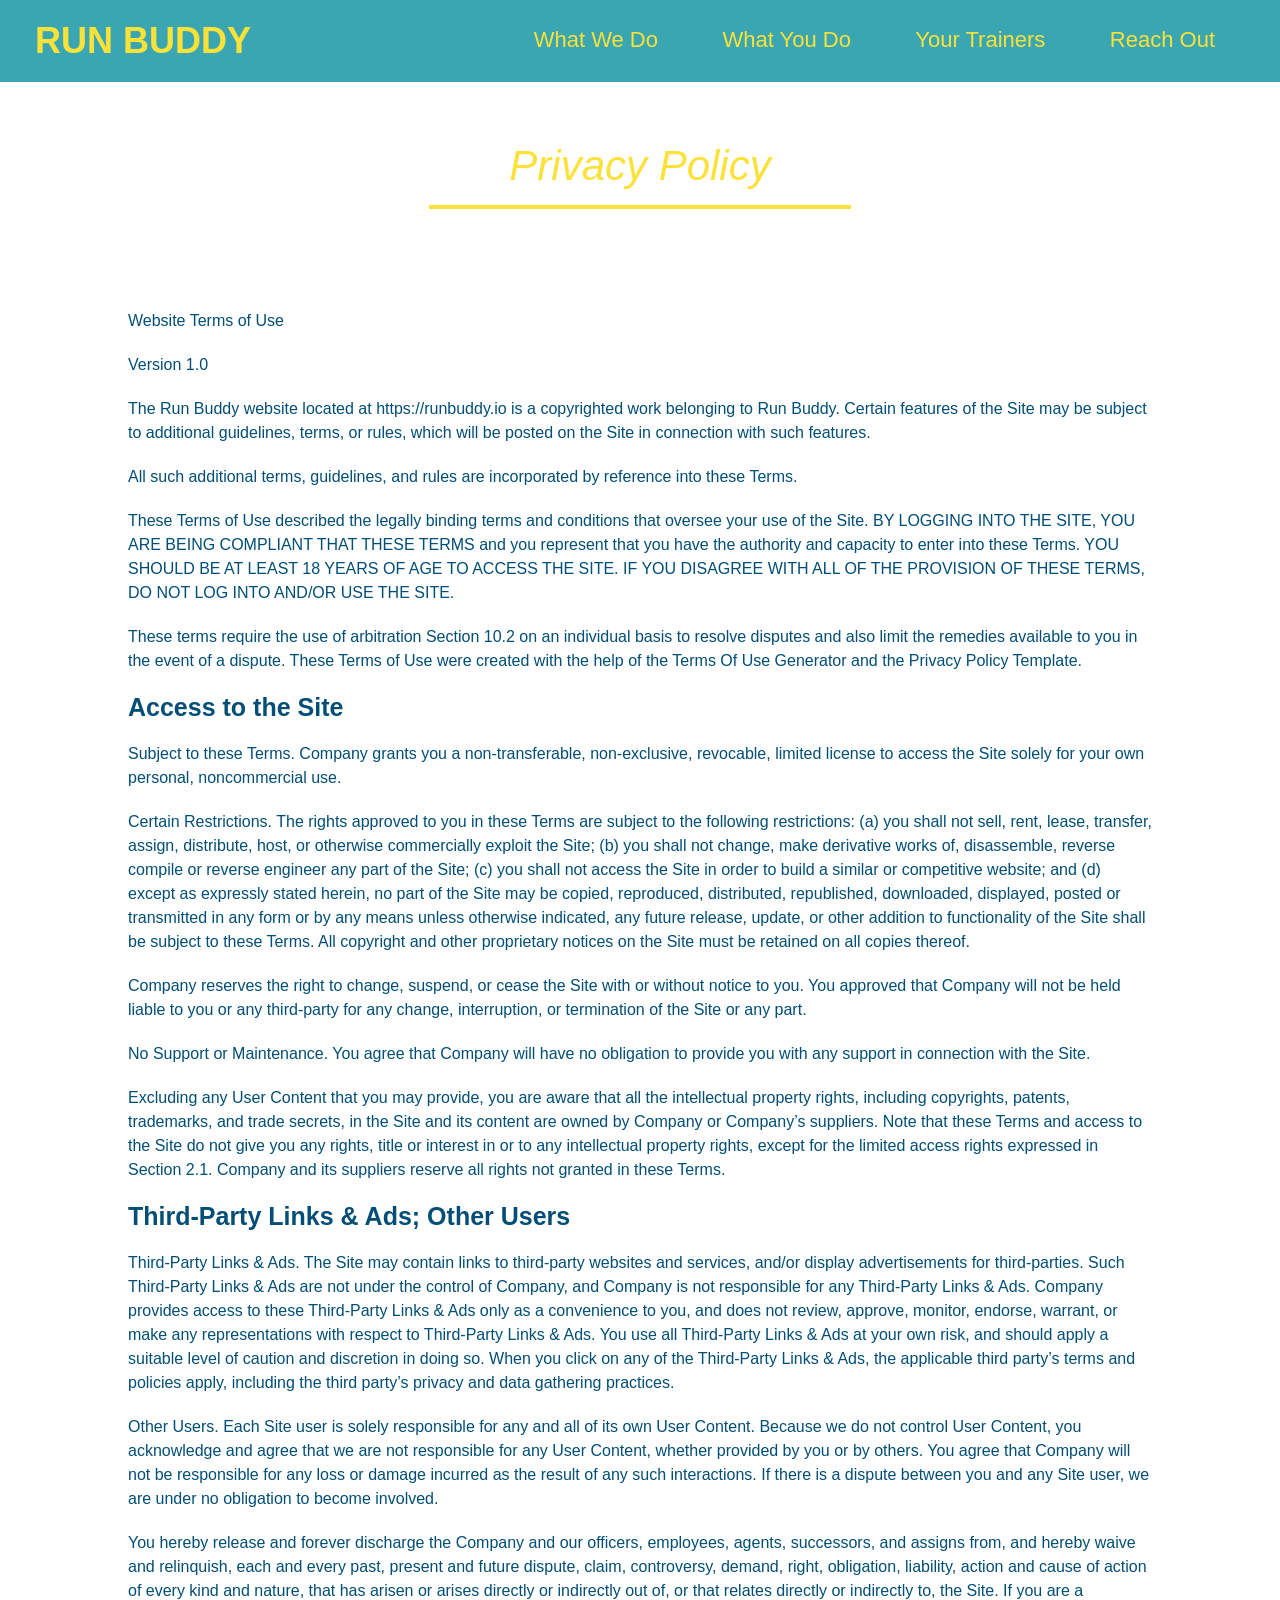
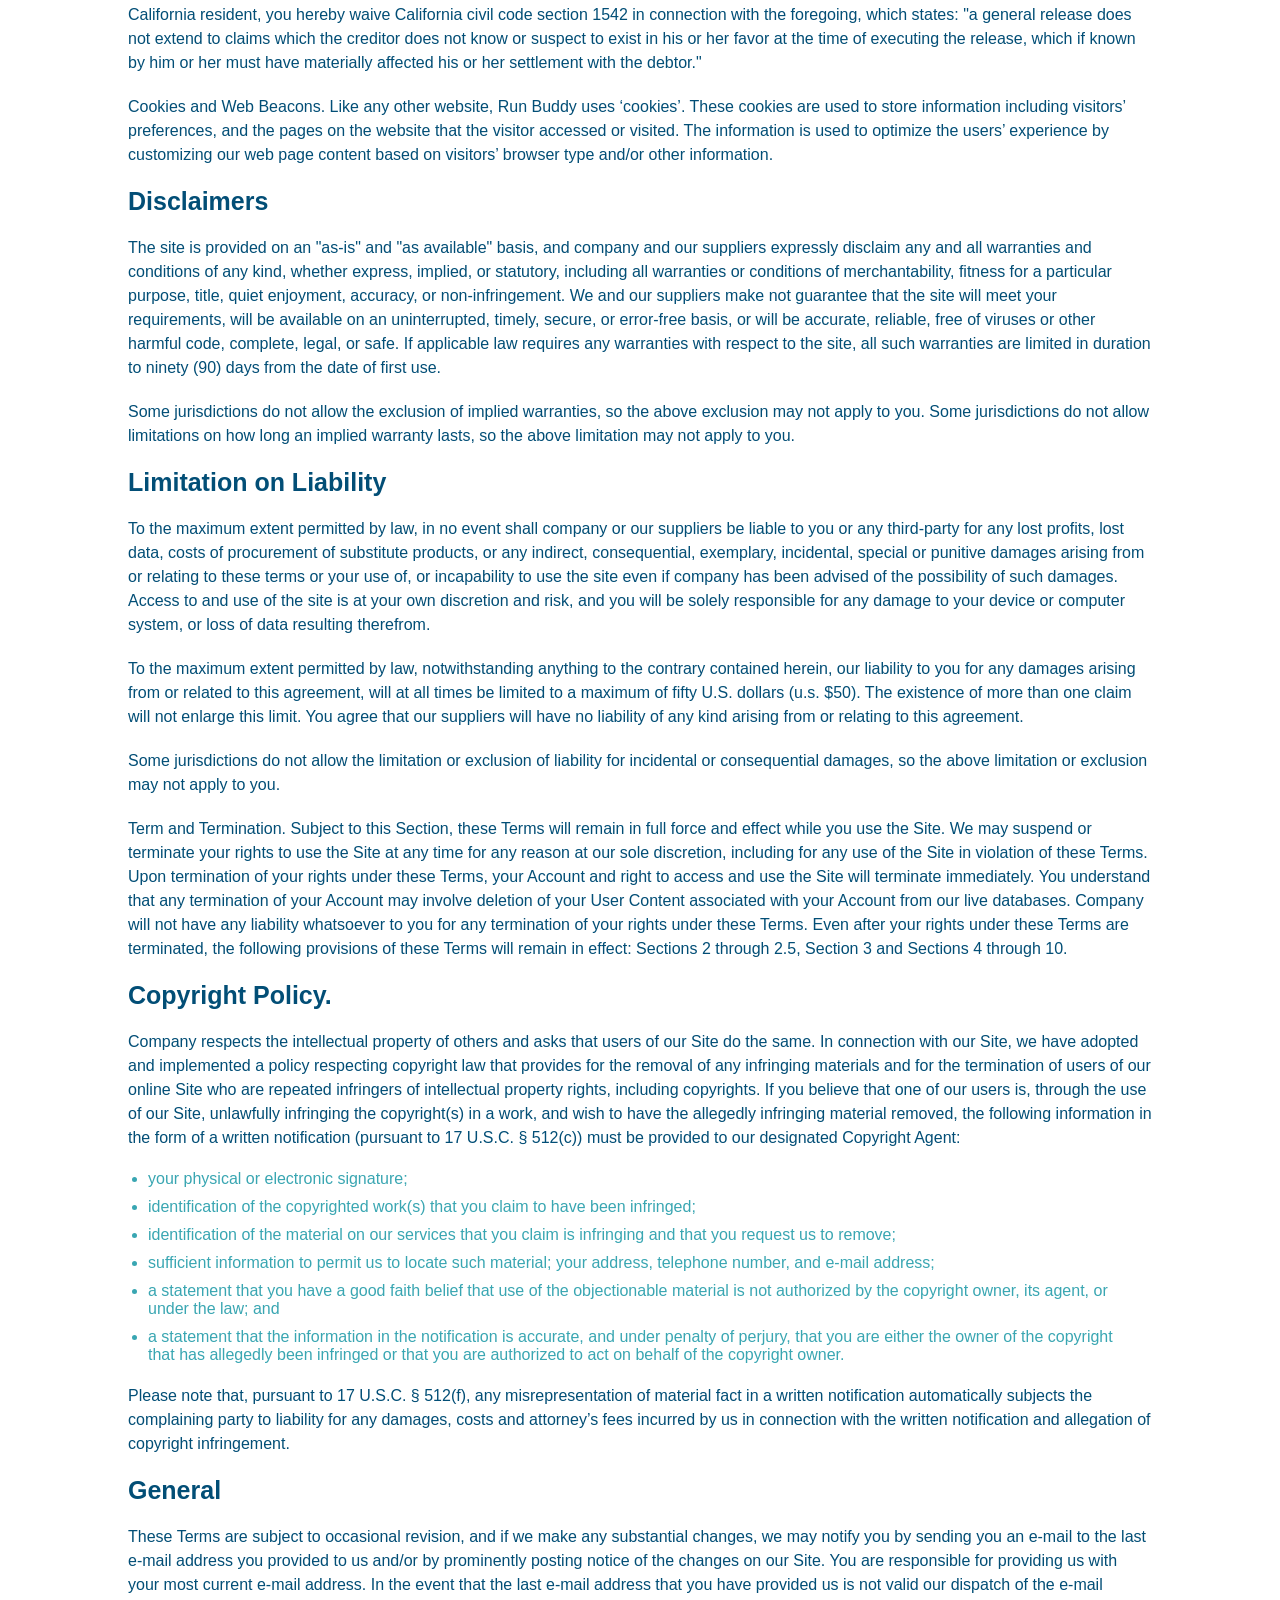
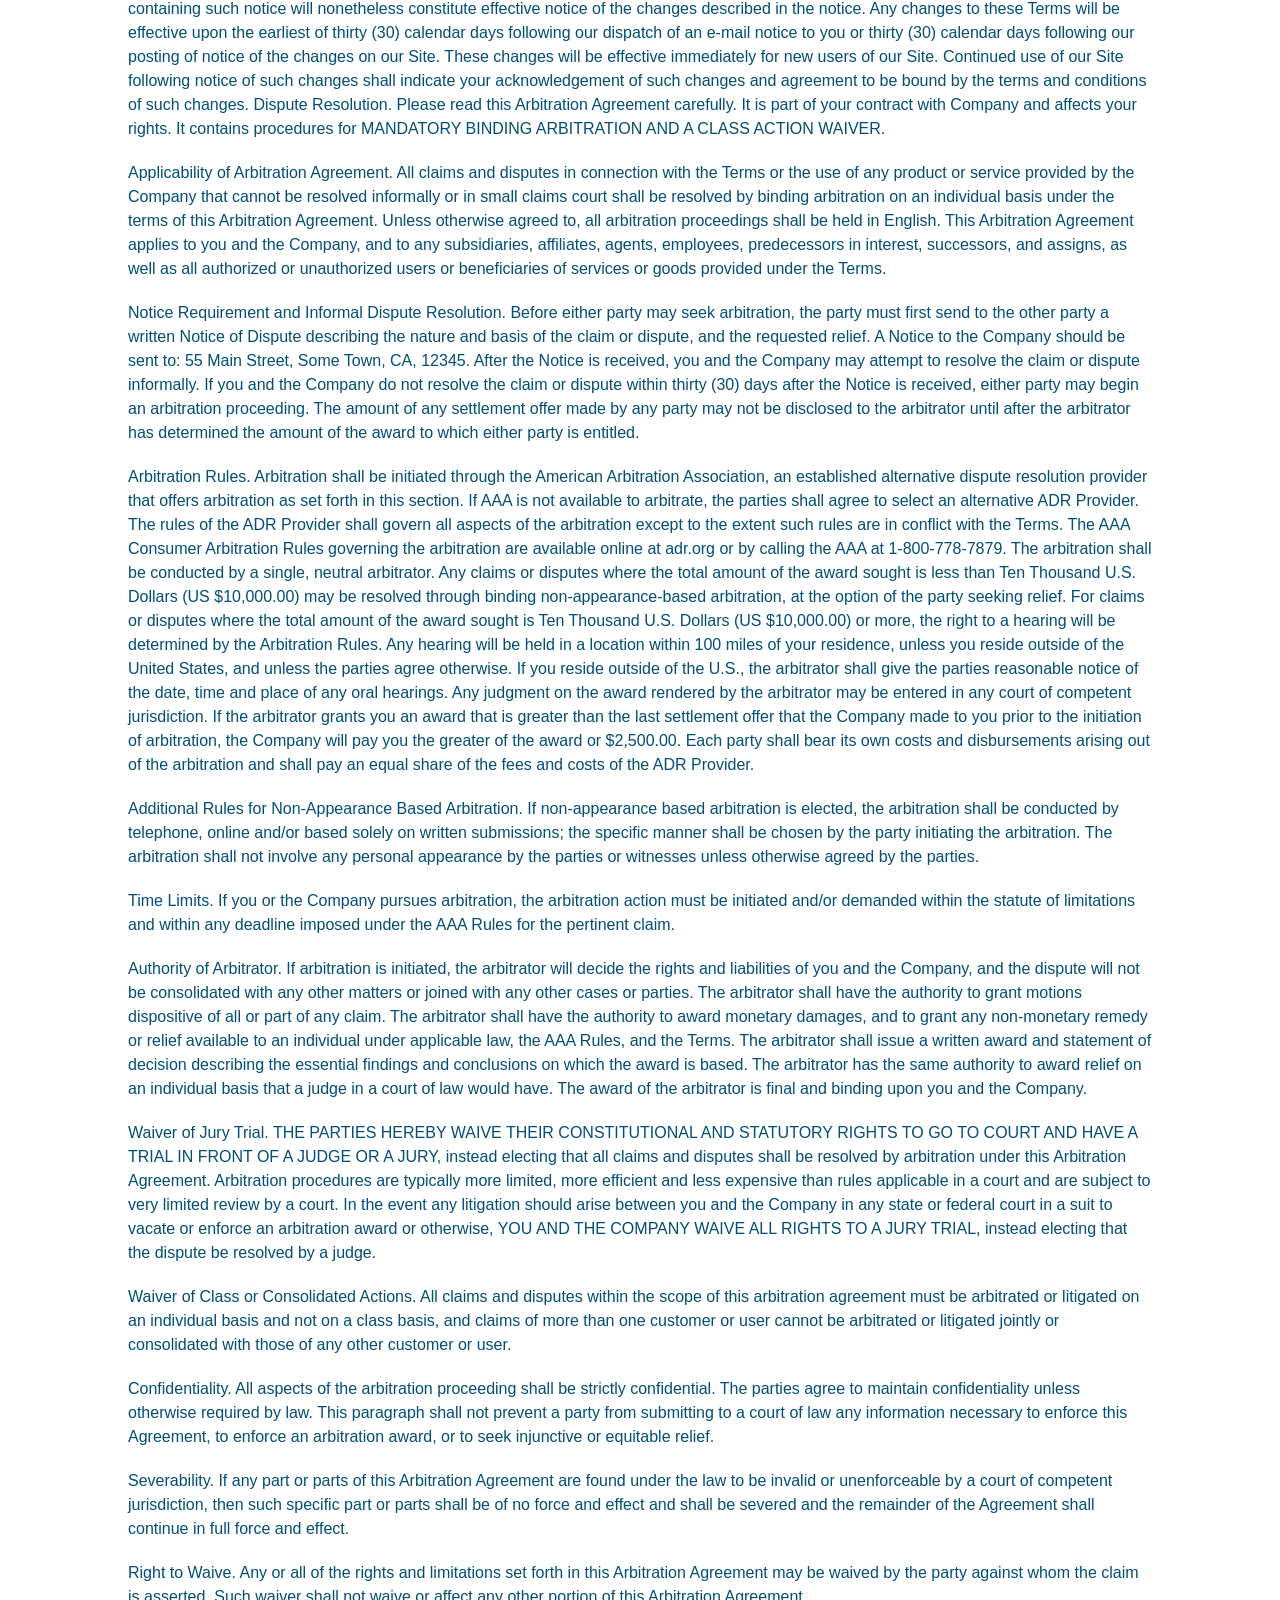
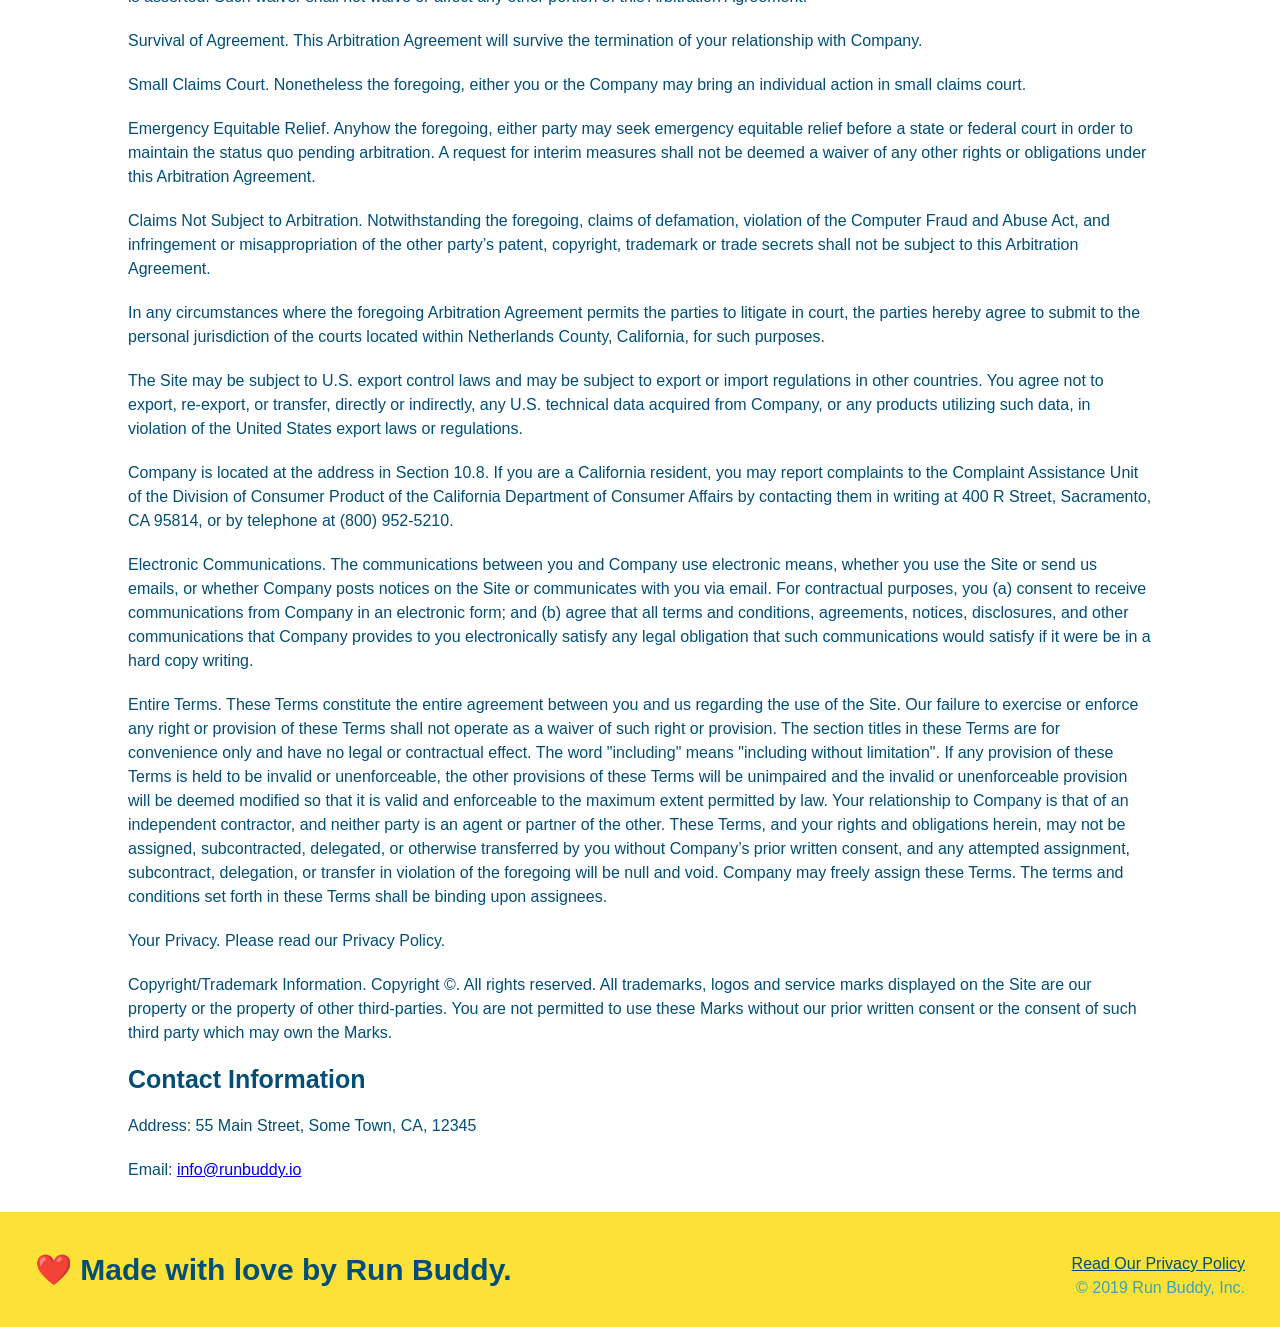
==== privacy-policy.html @ 55f0d5fe "Privacy Policy" ====
<!DOCTYPE html>
<html lang="en">
    <head>
        <meta charset="UTF-8" />
        <title>Privacy Policy - Run Buddy</title>
        <link rel="stylesheet" href="./assets/css/style.css" />
        <link rel="stylesheet" href="./assets/css/secondary-style.css" />
    </head>
    <body>
        <header>
            <h1>
              <a href="/">
                RUN BUDDY
              </a>
            </h1>
            <nav>
              <!-- Unordered list element -->
              <ul>
                <!-- List item element-->
                <li>
                  <!-- Anchor element -->
                  <a href="./index.html#what-we-do">What We Do</a>
                </li>
                <li>
                  <a href="./index.html#what-you-do">What You Do</a>
                </li>
                <li>
                  <a href="./index.html#your-trainers">Your Trainers</a>
                </li>
                <li>
                  <a href="./index.html#reach-out">Reach Out</a>
                </li>
              </ul>
            </nav>
          </header>

          <section class="hero hero-secondary">
            <h2 class="page-title">
                Privacy Policy
            </h2>
          </section>
          <article class="secondary-content">
            <p>
                Website Terms of Use
              </p>
        
              <p>
                Version 1.0
              </p>
        
              <p>
                The Run Buddy website located at https://runbuddy.io is a copyrighted work belonging to Run Buddy. Certain
                features of the Site may be subject to additional guidelines, terms, or rules, which will be posted on the Site
                in connection with such features.
              </p>
        
              <p>
                All such additional terms, guidelines, and rules are incorporated by reference into these Terms.
              </p>
        
              <p>
                These Terms of Use described the legally binding terms and conditions that oversee your use of the Site. BY
                LOGGING INTO THE SITE, YOU ARE BEING COMPLIANT THAT THESE TERMS and you represent that you have the authority
                and capacity to enter into these Terms. YOU SHOULD BE AT LEAST 18 YEARS OF AGE TO ACCESS THE SITE. IF YOU
                DISAGREE WITH ALL OF THE PROVISION OF THESE TERMS, DO NOT LOG INTO AND/OR USE THE SITE.
              </p>
        
              <p>
                These terms require the use of arbitration Section 10.2 on an individual basis to resolve disputes and also
                limit the remedies available to you in the event of a dispute. These Terms of Use were created with the help of
                the Terms Of Use Generator and the Privacy Policy Template.
              </p>
        
              <h3>
                Access to the Site
              </h3>
        
              <p>
                Subject to these Terms. Company grants you a non-transferable, non-exclusive, revocable, limited license to
                access the Site solely for your own personal, noncommercial use.
              </p>
        
              <p>
                Certain Restrictions. The rights approved to you in these Terms are subject to the following restrictions: (a)
                you shall not sell, rent, lease, transfer, assign, distribute, host, or otherwise commercially exploit the Site;
                (b) you shall not change, make derivative works of, disassemble, reverse compile or reverse engineer any part of
                the Site; (c) you shall not access the Site in order to build a similar or competitive website; and (d) except
                as expressly stated herein, no part of the Site may be copied, reproduced, distributed, republished, downloaded,
                displayed, posted or transmitted in any form or by any means unless otherwise indicated, any future release,
                update, or other addition to functionality of the Site shall be subject to these Terms. All copyright and other
                proprietary notices on the Site must be retained on all copies thereof.
              </p>
        
              <p>
                Company reserves the right to change, suspend, or cease the Site with or without notice to you. You approved
                that Company will not be held liable to you or any third-party for any change, interruption, or termination of
                the Site or any part.
              </p>
        
              <p>
                No Support or Maintenance. You agree that Company will have no obligation to provide you with any support in
                connection with the Site.
              </p>
        
              <p>
                Excluding any User Content that you may provide, you are aware that all the intellectual property rights,
                including copyrights, patents, trademarks, and trade secrets, in the Site and its content are owned by Company
                or Company’s suppliers. Note that these Terms and access to the Site do not give you any rights, title or
                interest in or to any intellectual property rights, except for the limited access rights expressed in Section
                2.1. Company and its suppliers reserve all rights not granted in these Terms.
              </p>
        
              <h3>
                Third-Party Links & Ads; Other Users
              </h3>
        
              <p>
                Third-Party Links & Ads. The Site may contain links to third-party websites and services, and/or display
                advertisements for third-parties. Such Third-Party Links & Ads are not under the control of Company, and Company
                is not responsible for any Third-Party Links & Ads. Company provides access to these Third-Party Links & Ads
                only as a convenience to you, and does not review, approve, monitor, endorse, warrant, or make any
                representations with respect to Third-Party Links & Ads. You use all Third-Party Links & Ads at your own risk,
                and should apply a suitable level of caution and discretion in doing so. When you click on any of the
                Third-Party Links & Ads, the applicable third party’s terms and policies apply, including the third party’s
                privacy and data gathering practices.
              </p>
        
              <p>
                Other Users. Each Site user is solely responsible for any and all of its own User Content. Because we do not
                control User Content, you acknowledge and agree that we are not responsible for any User Content, whether
                provided by you or by others. You agree that Company will not be responsible for any loss or damage incurred as
                the result of any such interactions. If there is a dispute between you and any Site user, we are under no
                obligation to become involved.
              </p>
        
              <p>
                You hereby release and forever discharge the Company and our officers, employees, agents, successors, and
                assigns from, and hereby waive and relinquish, each and every past, present and future dispute, claim,
                controversy, demand, right, obligation, liability, action and cause of action of every kind and nature, that has
                arisen or arises directly or indirectly out of, or that relates directly or indirectly to, the Site. If you are
                a California resident, you hereby waive California civil code section 1542 in connection with the foregoing,
                which states: "a general release does not extend to claims which the creditor does not know or suspect to exist
                in his or her favor at the time of executing the release, which if known by him or her must have materially
                affected his or her settlement with the debtor."
              </p>
        
              <p>
                Cookies and Web Beacons. Like any other website, Run Buddy uses ‘cookies’. These cookies are used to store
                information including visitors’ preferences, and the pages on the website that the visitor accessed or visited.
                The information is used to optimize the users’ experience by customizing our web page content based on visitors’
                browser type and/or other information.
              </p>
        
              <h3>
                Disclaimers
              </h3>
        
              <p>
                The site is provided on an "as-is" and "as available" basis, and company and our suppliers expressly disclaim
                any and all warranties and conditions of any kind, whether express, implied, or statutory, including all
                warranties or conditions of merchantability, fitness for a particular purpose, title, quiet enjoyment, accuracy,
                or non-infringement. We and our suppliers make not guarantee that the site will meet your requirements, will be
                available on an uninterrupted, timely, secure, or error-free basis, or will be accurate, reliable, free of
                viruses or other harmful code, complete, legal, or safe. If applicable law requires any warranties with respect
                to the site, all such warranties are limited in duration to ninety (90) days from the date of first use.
              </p>
        
              <p>
                Some jurisdictions do not allow the exclusion of implied warranties, so the above exclusion may not apply to
                you. Some jurisdictions do not allow limitations on how long an implied warranty lasts, so the above limitation
                may not apply to you.
              </p>
        
              <h3>
                Limitation on Liability
              </h3>
        
              <p>
                To the maximum extent permitted by law, in no event shall company or our suppliers be liable to you or any
                third-party for any lost profits, lost data, costs of procurement of substitute products, or any indirect,
                consequential, exemplary, incidental, special or punitive damages arising from or relating to these terms or
                your use of, or incapability to use the site even if company has been advised of the possibility of such
                damages. Access to and use of the site is at your own discretion and risk, and you will be solely responsible
                for any damage to your device or computer system, or loss of data resulting therefrom.
              </p>
        
              <p>
                To the maximum extent permitted by law, notwithstanding anything to the contrary contained herein, our liability
                to you for any damages arising from or related to this agreement, will at all times be limited to a maximum of
                fifty U.S. dollars (u.s. $50). The existence of more than one claim will not enlarge this limit. You agree that
                our suppliers will have no liability of any kind arising from or relating to this agreement.
              </p>
        
              <p>
                Some jurisdictions do not allow the limitation or exclusion of liability for incidental or consequential
                damages, so the above limitation or exclusion may not apply to you.
              </p>
        
              <p>
                Term and Termination. Subject to this Section, these Terms will remain in full force and effect while you use
                the Site. We may suspend or terminate your rights to use the Site at any time for any reason at our sole
                discretion, including for any use of the Site in violation of these Terms. Upon termination of your rights under
                these Terms, your Account and right to access and use the Site will terminate immediately. You understand that
                any termination of your Account may involve deletion of your User Content associated with your Account from our
                live databases. Company will not have any liability whatsoever to you for any termination of your rights under
                these Terms. Even after your rights under these Terms are terminated, the following provisions of these Terms
                will remain in effect: Sections 2 through 2.5, Section 3 and Sections 4 through 10.
              </p>
        
              <h3>
                Copyright Policy.
              </h3>
        
              <p>
                Company respects the intellectual property of others and asks that users of our Site do the same. In connection
                with our Site, we have adopted and implemented a policy respecting copyright law that provides for the removal
                of any infringing materials and for the termination of users of our online Site who are repeated infringers of
                intellectual property rights, including copyrights. If you believe that one of our users is, through the use of
                our Site, unlawfully infringing the copyright(s) in a work, and wish to have the allegedly infringing material
                removed, the following information in the form of a written notification (pursuant to 17 U.S.C. § 512(c)) must
                be provided to our designated Copyright Agent:
              </p>
        
              <ul>
                <li>
                  your physical or electronic signature;
                </li>
                <li>
                  identification of the copyrighted work(s) that you claim to have been infringed;
                </li>
                <li>
                  identification of the material on our services that you claim is infringing and that you request us to remove;
                </li>
                <li>
                  sufficient information to permit us to locate such material; your address, telephone number, and e-mail
                  address;
                </li>
                <li>
                  a statement that you have a good faith belief that use of the objectionable material is not authorized by the
                  copyright owner, its agent, or under the law; and
                </li>
                <li>
                  a statement that the information in the notification is accurate, and under penalty of perjury, that you are
                  either the owner of the copyright that has allegedly been infringed or that you are authorized to act on
                  behalf of the copyright owner.
                </li>
              </ul>
        
              <p>
                Please note that, pursuant to 17 U.S.C. § 512(f), any misrepresentation of material fact in a written
                notification automatically subjects the complaining party to liability for any damages, costs and attorney’s
                fees incurred by us in connection with the written notification and allegation of copyright infringement.
              </p>
        
              <h3>
                General
              </h3>
        
              <p>
                These Terms are subject to occasional revision, and if we make any substantial changes, we may notify you by
                sending you an e-mail to the last e-mail address you provided to us and/or by prominently posting notice of the
                changes on our Site. You are responsible for providing us with your most current e-mail address. In the event
                that the last e-mail address that you have provided us is not valid our dispatch of the e-mail containing such
                notice will nonetheless constitute effective notice of the changes described in the notice. Any changes to these
                Terms will be effective upon the earliest of thirty (30) calendar days following our dispatch of an e-mail
                notice to you or thirty (30) calendar days following our posting of notice of the changes on our Site. These
                changes will be effective immediately for new users of our Site. Continued use of our Site following notice of
                such changes shall indicate your acknowledgement of such changes and agreement to be bound by the terms and
                conditions of such changes. Dispute Resolution. Please read this Arbitration Agreement carefully. It is part of
                your contract with Company and affects your rights. It contains procedures for MANDATORY BINDING ARBITRATION AND
                A CLASS ACTION WAIVER.
              </p>
        
              <p>
                Applicability of Arbitration Agreement. All claims and disputes in connection with the Terms or the use of any
                product or service provided by the Company that cannot be resolved informally or in small claims court shall be
                resolved by binding arbitration on an individual basis under the terms of this Arbitration Agreement. Unless
                otherwise agreed to, all arbitration proceedings shall be held in English. This Arbitration Agreement applies to
                you and the Company, and to any subsidiaries, affiliates, agents, employees, predecessors in interest,
                successors, and assigns, as well as all authorized or unauthorized users or beneficiaries of services or goods
                provided under the Terms.
              </p>
        
              <p>
                Notice Requirement and Informal Dispute Resolution. Before either party may seek arbitration, the party must
                first send to the other party a written Notice of Dispute describing the nature and basis of the claim or
                dispute, and the requested relief. A Notice to the Company should be sent to: 55 Main Street, Some Town, CA,
                12345. After the Notice is received, you and the Company may attempt to resolve the claim or dispute informally.
                If you and the Company do not resolve the claim or dispute within thirty (30) days after the Notice is received,
                either party may begin an arbitration proceeding. The amount of any settlement offer made by any party may not
                be disclosed to the arbitrator until after the arbitrator has determined the amount of the award to which either
                party is entitled.
              </p>
        
              <p>
                Arbitration Rules. Arbitration shall be initiated through the American Arbitration Association, an established
                alternative dispute resolution provider that offers arbitration as set forth in this section. If AAA is not
                available to arbitrate, the parties shall agree to select an alternative ADR Provider. The rules of the ADR
                Provider shall govern all aspects of the arbitration except to the extent such rules are in conflict with the
                Terms. The AAA Consumer Arbitration Rules governing the arbitration are available online at adr.org or by
                calling the AAA at 1-800-778-7879. The arbitration shall be conducted by a single, neutral arbitrator. Any
                claims or disputes where the total amount of the award sought is less than Ten Thousand U.S. Dollars (US
                $10,000.00) may be resolved through binding non-appearance-based arbitration, at the option of the party seeking
                relief. For claims or disputes where the total amount of the award sought is Ten Thousand U.S. Dollars (US
                $10,000.00) or more, the right to a hearing will be determined by the Arbitration Rules. Any hearing will be
                held in a location within 100 miles of your residence, unless you reside outside of the United States, and
                unless the parties agree otherwise. If you reside outside of the U.S., the arbitrator shall give the parties
                reasonable notice of the date, time and place of any oral hearings. Any judgment on the award rendered by the
                arbitrator may be entered in any court of competent jurisdiction. If the arbitrator grants you an award that is
                greater than the last settlement offer that the Company made to you prior to the initiation of arbitration, the
                Company will pay you the greater of the award or $2,500.00. Each party shall bear its own costs and
                disbursements arising out of the arbitration and shall pay an equal share of the fees and costs of the ADR
                Provider.
              </p>
        
              <p>
                Additional Rules for Non-Appearance Based Arbitration. If non-appearance based arbitration is elected, the
                arbitration shall be conducted by telephone, online and/or based solely on written submissions; the specific
                manner shall be chosen by the party initiating the arbitration. The arbitration shall not involve any personal
                appearance by the parties or witnesses unless otherwise agreed by the parties.
              </p>
        
              <p>
                Time Limits. If you or the Company pursues arbitration, the arbitration action must be initiated and/or demanded
                within the statute of limitations and within any deadline imposed under the AAA Rules for the pertinent claim.
              </p>
        
              <p>
                Authority of Arbitrator. If arbitration is initiated, the arbitrator will decide the rights and liabilities of
                you and the Company, and the dispute will not be consolidated with any other matters or joined with any other
                cases or parties. The arbitrator shall have the authority to grant motions dispositive of all or part of any
                claim. The arbitrator shall have the authority to award monetary damages, and to grant any non-monetary remedy
                or relief available to an individual under applicable law, the AAA Rules, and the Terms. The arbitrator shall
                issue a written award and statement of decision describing the essential findings and conclusions on which the
                award is based. The arbitrator has the same authority to award relief on an individual basis that a judge in a
                court of law would have. The award of the arbitrator is final and binding upon you and the Company.
              </p>
        
              <p>
                Waiver of Jury Trial. THE PARTIES HEREBY WAIVE THEIR CONSTITUTIONAL AND STATUTORY RIGHTS TO GO TO COURT AND HAVE
                A TRIAL IN FRONT OF A JUDGE OR A JURY, instead electing that all claims and disputes shall be resolved by
                arbitration under this Arbitration Agreement. Arbitration procedures are typically more limited, more efficient
                and less expensive than rules applicable in a court and are subject to very limited review by a court. In the
                event any litigation should arise between you and the Company in any state or federal court in a suit to vacate
                or enforce an arbitration award or otherwise, YOU AND THE COMPANY WAIVE ALL RIGHTS TO A JURY TRIAL, instead
                electing that the dispute be resolved by a judge.
              </p>
        
              <p>
                Waiver of Class or Consolidated Actions. All claims and disputes within the scope of this arbitration agreement
                must be arbitrated or litigated on an individual basis and not on a class basis, and claims of more than one
                customer or user cannot be arbitrated or litigated jointly or consolidated with those of any other customer or
                user.
              </p>
        
              <p>
                Confidentiality. All aspects of the arbitration proceeding shall be strictly confidential. The parties agree to
                maintain confidentiality unless otherwise required by law. This paragraph shall not prevent a party from
                submitting to a court of law any information necessary to enforce this Agreement, to enforce an arbitration
                award, or to seek injunctive or equitable relief.
              </p>
        
              <p>
                Severability. If any part or parts of this Arbitration Agreement are found under the law to be invalid or
                unenforceable by a court of competent jurisdiction, then such specific part or parts shall be of no force and
                effect and shall be severed and the remainder of the Agreement shall continue in full force and effect.
              </p>
        
              <p>
                Right to Waive. Any or all of the rights and limitations set forth in this Arbitration Agreement may be waived
                by the party against whom the claim is asserted. Such waiver shall not waive or affect any other portion of this
                Arbitration Agreement.
              </p>
        
              <p>
                Survival of Agreement. This Arbitration Agreement will survive the termination of your relationship with
                Company.
              </p>
        
              <p>
                Small Claims Court. Nonetheless the foregoing, either you or the Company may bring an individual action in small
                claims court.
              </p>
        
              <p>
                Emergency Equitable Relief. Anyhow the foregoing, either party may seek emergency equitable relief before a
                state or federal court in order to maintain the status quo pending arbitration. A request for interim measures
                shall not be deemed a waiver of any other rights or obligations under this Arbitration Agreement.
              </p>
        
              <p>
                Claims Not Subject to Arbitration. Notwithstanding the foregoing, claims of defamation, violation of the
                Computer Fraud and Abuse Act, and infringement or misappropriation of the other party’s patent, copyright,
                trademark or trade secrets shall not be subject to this Arbitration Agreement.
              </p>
        
              <p>
                In any circumstances where the foregoing Arbitration Agreement permits the parties to litigate in court, the
                parties hereby agree to submit to the personal jurisdiction of the courts located within Netherlands County,
                California, for such purposes.
              </p>
        
              <p>
                The Site may be subject to U.S. export control laws and may be subject to export or import regulations in other
                countries. You agree not to export, re-export, or transfer, directly or indirectly, any U.S. technical data
                acquired from Company, or any products utilizing such data, in violation of the United States export laws or
                regulations.
              </p>
        
              <p>
                Company is located at the address in Section 10.8. If you are a California resident, you may report complaints
                to the Complaint Assistance Unit of the Division of Consumer Product of the California Department of Consumer
                Affairs by contacting them in writing at 400 R Street, Sacramento, CA 95814, or by telephone at (800) 952-5210.
              </p>
        
              <p>
                Electronic Communications. The communications between you and Company use electronic means, whether you use the
                Site or send us emails, or whether Company posts notices on the Site or communicates with you via email. For
                contractual purposes, you (a) consent to receive communications from Company in an electronic form; and (b)
                agree that all terms and conditions, agreements, notices, disclosures, and other communications that Company
                provides to you electronically satisfy any legal obligation that such communications would satisfy if it were be
                in a hard copy writing.
              </p>
        
              <p>
                Entire Terms. These Terms constitute the entire agreement between you and us regarding the use of the Site. Our
                failure to exercise or enforce any right or provision of these Terms shall not operate as a waiver of such right
                or provision. The section titles in these Terms are for convenience only and have no legal or contractual
                effect. The word "including" means "including without limitation". If any provision of these Terms is held to be
                invalid or unenforceable, the other provisions of these Terms will be unimpaired and the invalid or
                unenforceable provision will be deemed modified so that it is valid and enforceable to the maximum extent
                permitted by law. Your relationship to Company is that of an independent contractor, and neither party is an
                agent or partner of the other. These Terms, and your rights and obligations herein, may not be assigned,
                subcontracted, delegated, or otherwise transferred by you without Company’s prior written consent, and any
                attempted assignment, subcontract, delegation, or transfer in violation of the foregoing will be null and void.
                Company may freely assign these Terms. The terms and conditions set forth in these Terms shall be binding upon
                assignees.
              </p>
        
              <p>
                Your Privacy. Please read our Privacy Policy.
              </p>
        
              <p>
                Copyright/Trademark Information. Copyright ©. All rights reserved. All trademarks, logos and service marks
                displayed on the Site are our property or the property of other third-parties. You are not permitted to use
                these Marks without our prior written consent or the consent of such third party which may own the Marks.
              </p>
        
              <h3>
                Contact Information
              </h3>
        
              <p>
                Address: 55 Main Street, Some Town, CA, 12345
              </p>
        
              <p>
                Email: <a href="mailto:info@runbuddy.io">info@runbuddy.io</a>
              </p>
          </article>

          <footer>
            <h2>❤️ Made with love by Run Buddy.</h2>
            <div>
              <a href="#">Read Our Privacy Policy</a><br />
              &copy; 2019 Run Buddy, Inc.
            </div>
          </footer>
    </body>
</html>
---- assets/css/style.css ----
* {
  margin: 0;
  padding: 0;
  box-sizing: border-box;
}

body {
  /* more on this crazy alphanumerical value in a minute! */
  color: #39a6b2;
  font-family: Helvetica, Arial, sans-serif;
}

/* apply styles to <header> */
header {
  padding: 20px 35px;
  background-color: #39a6b2;
}

header h1 {
  font-weight: bold;
  font-size: 36px;
  color: #fce138;
  margin: 0;
  display: inline;
}
header a {
  text-decoration: none;
  color: #fce138;
}

header nav {
  float: right;
  margin: 7px 0;
}

header nav ul li {
  display: inline;
}

header nav ul li a {
  margin: 0 30px;
  font-weight: lighter;
  font-size: 22px;
}

footer {
  background: #fce138;
  width: 100%;
  padding: 40px 35px;
}

footer h2 {
  display: inline;
  color: #024e76;
  font-size: 30px;
  margin: 0;
}

footer div {
  float: right;
  line-height: 1.5;
  text-align: right;
}

footer a {
  color: #024e76;
}

section {
  padding: 60px;
}

/* Hero Style Start */
.hero {
  background-image: url('../images/hero-bg.jpg');
  height: 600px;
  background-size: cover;
  background-position: center;
  position: relative;
}
/* Hero Style End */

.hero-form {
  border: 3px solid #024e76;
  background-color: #fce138;
  padding: 20px;
  width: 500px;
  color: #024e76;
  position: absolute;
  bottom: 120px;
  right: 140px;
}

.hero-form h3 {
  font-size: 24px;
  margin: 0;
}
.hero-form p {
  margin: 5px 0 15px 0;
}

.form-input {
  border: 1px solid #024e76;
  display: block;
  padding: 7px 15px;
  font-size: 16px;
  color: #024e76;
  width: 100%;
  margin-bottom: 15px;
}

.hero-form label {
  margin: 0 5px;
}

.hero-form button {
  color: #fce138;
  background-color: #024e76;
  border: none;
  padding: 10px 20px;
  font-size: 16px;
}

.intro {
  text-align: center;
}

.intro p {
  line-height: 1.7;
  color: #39a6b2;
  width: 80%;
  font-size: 20px;
  margin: 0 auto;
}

.steps {
  text-align: center;
  background: #fce138;
}

.steps div {
  margin-bottom: 80px;
}

.steps img {
  width: 15%;
  margin: 10px 0;
}

.steps h3 {
  color: #024e76;
  font-size: 46px;
  margin-top: 10px;
}

.steps p {
  color: #39a6b2;
  font-size: 23px;
}

.steps span {
  font-size: 38px;
}

.section-title {
  font-size: 55px;
  color: #024e76;
  margin-bottom: 35px;
  padding: 0 100px 20px 100px;
  display: inline-block;
  border-bottom: 3px solid;
}

.primary-border {
  border-color: #fce138;
}

.secondary-border {
  border-color: #39a6b2;
}

.trainers {
  text-align: center;
}

.trainer {
  width: 900px;
  margin: 0 auto 30px auto;
  background: #024e76;
  color: #fce138;
  overflow: auto;
}

.trainer img {
  width: 35%;
  float: left;
}

.trainer-bio {
  padding: 35px;
  float: left;
  width: 65%;
}

.trainer-bio h3 {
  font-size: 32px;
  margin-bottom: 8px;
}

.trainer-bio h4 {
  font-weight: lighter;
  font-size: 26px;
  margin-bottom: 25px;
}

.trainer-bio p {
  font-size: 17px;
  line-height: 1.3;
}

.text-left {
  text-align: left;
}

.text-right {
  text-align: right;
}

.contact {
  text-align: center;
  background:#024e76;
}

.contact h2 {
  color: #fce138;
}

.contact-info iframe {
  width: 400px;
  height: 400px;
}

.contact-info div {
  width: 410px;
  display: inline-block;
  vertical-align: top;
  text-align: left;
  margin: 30px 0 0 60px;
  color: white;
}

.contact-info h3 {
  color: #fce138;
  font-size: 32px;
}

.contact-info p, .contact-info address {
  margin: 20px 0;
  line-height: 1.5;
  font-size: 20px;
  font-style: normal;
}

.contact-info a {
  color: #fce138;
}
---- assets/css/secondary-style.css ----
.hero {
  background-position: bottom;
  height: auto;
  text-align: center;
  margin-bottom: 40px;
}

.page-title {
  color: #fce138;
  display: inline-block;
  border-bottom: 4px solid #fce138;
  padding: 0 80px 15px 80px;
  font-weight: normal;
  font-size: 42px;
  font-style: italic;
}

.secondary-content {
  width: 80%;
  margin: 0 auto 30px auto;
  color: #024e76;
}

.secondary-content h3 {
  font-size: 25px;
  margin: 20px 0 20px 0;
}

.secondary-content p {
  font-size: 16px;
  line-height: 1.5;
  margin: 20px 0 20px 0;
}

.secondary-content ul {
  margin: 15px 20px 15px 20px;
}

.secondary-content li {
  color: #39a6b2;
  margin: 10px 0 10px 0;
}
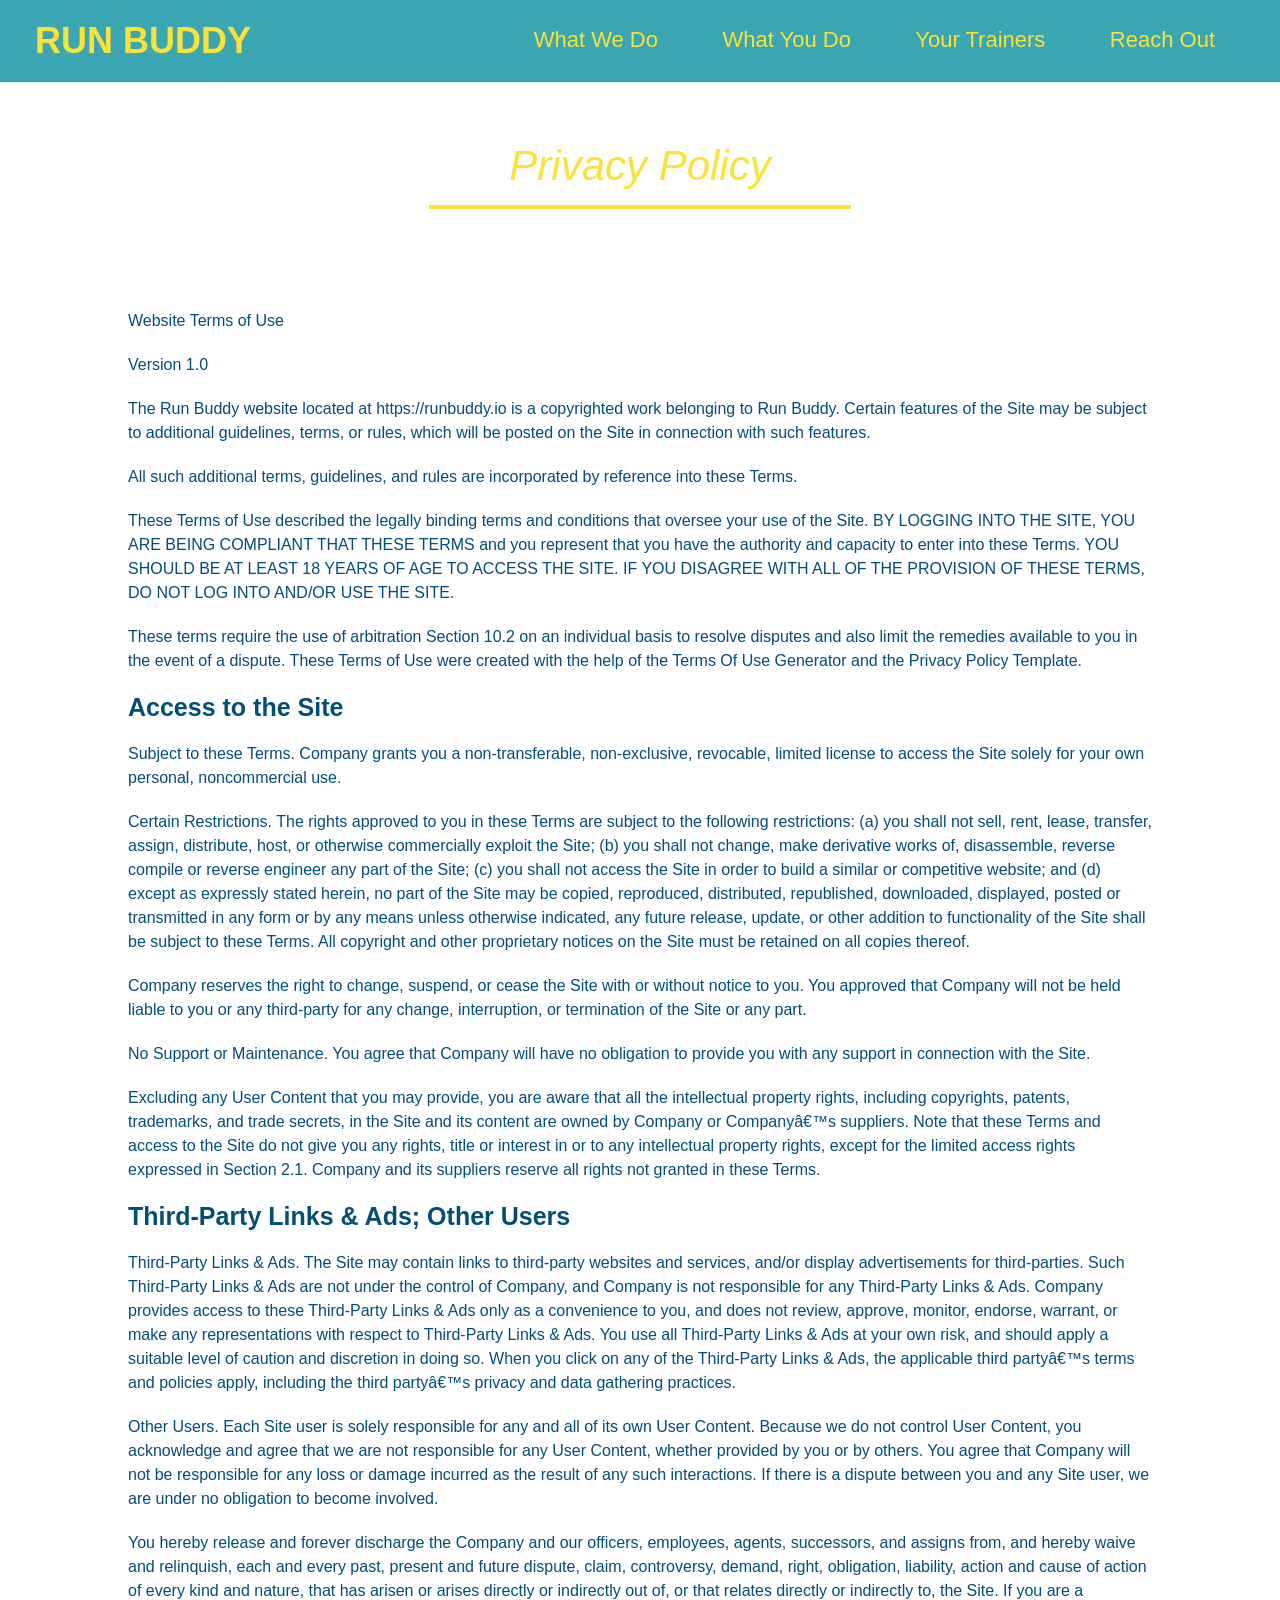
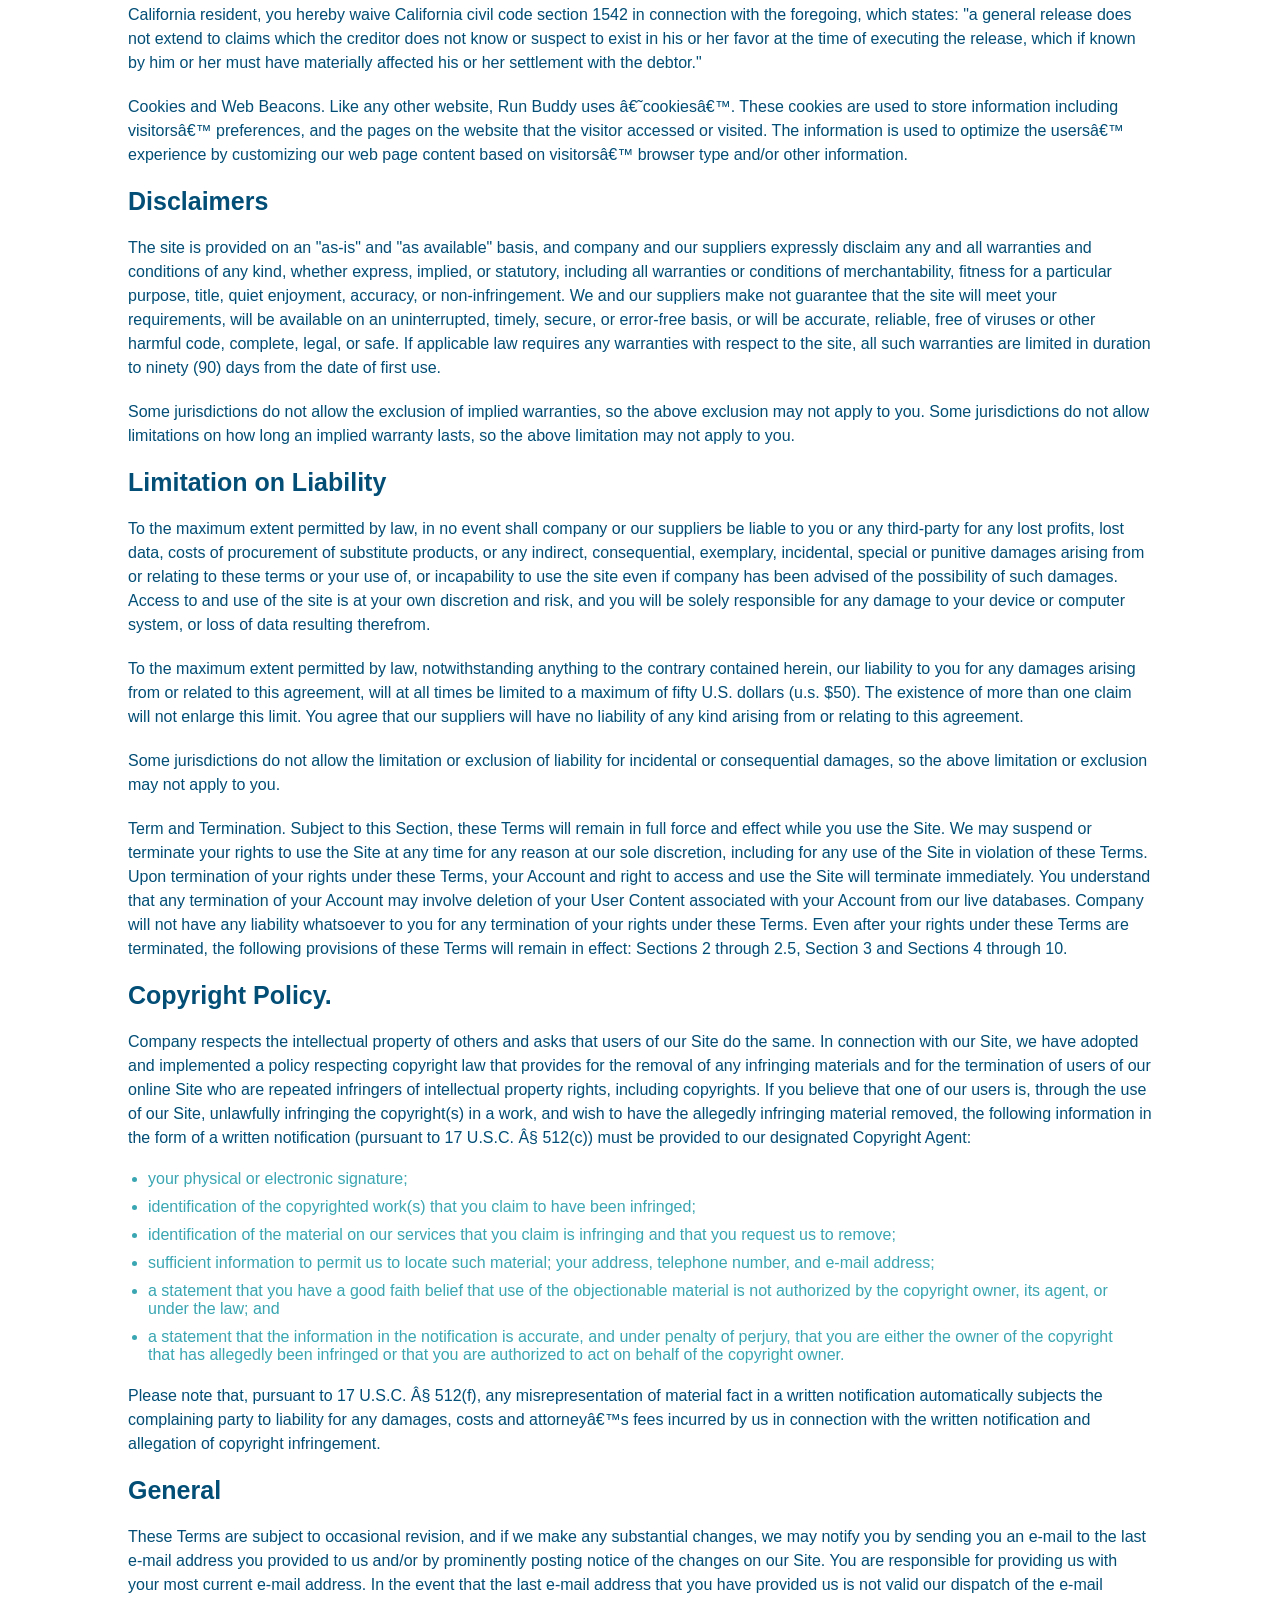
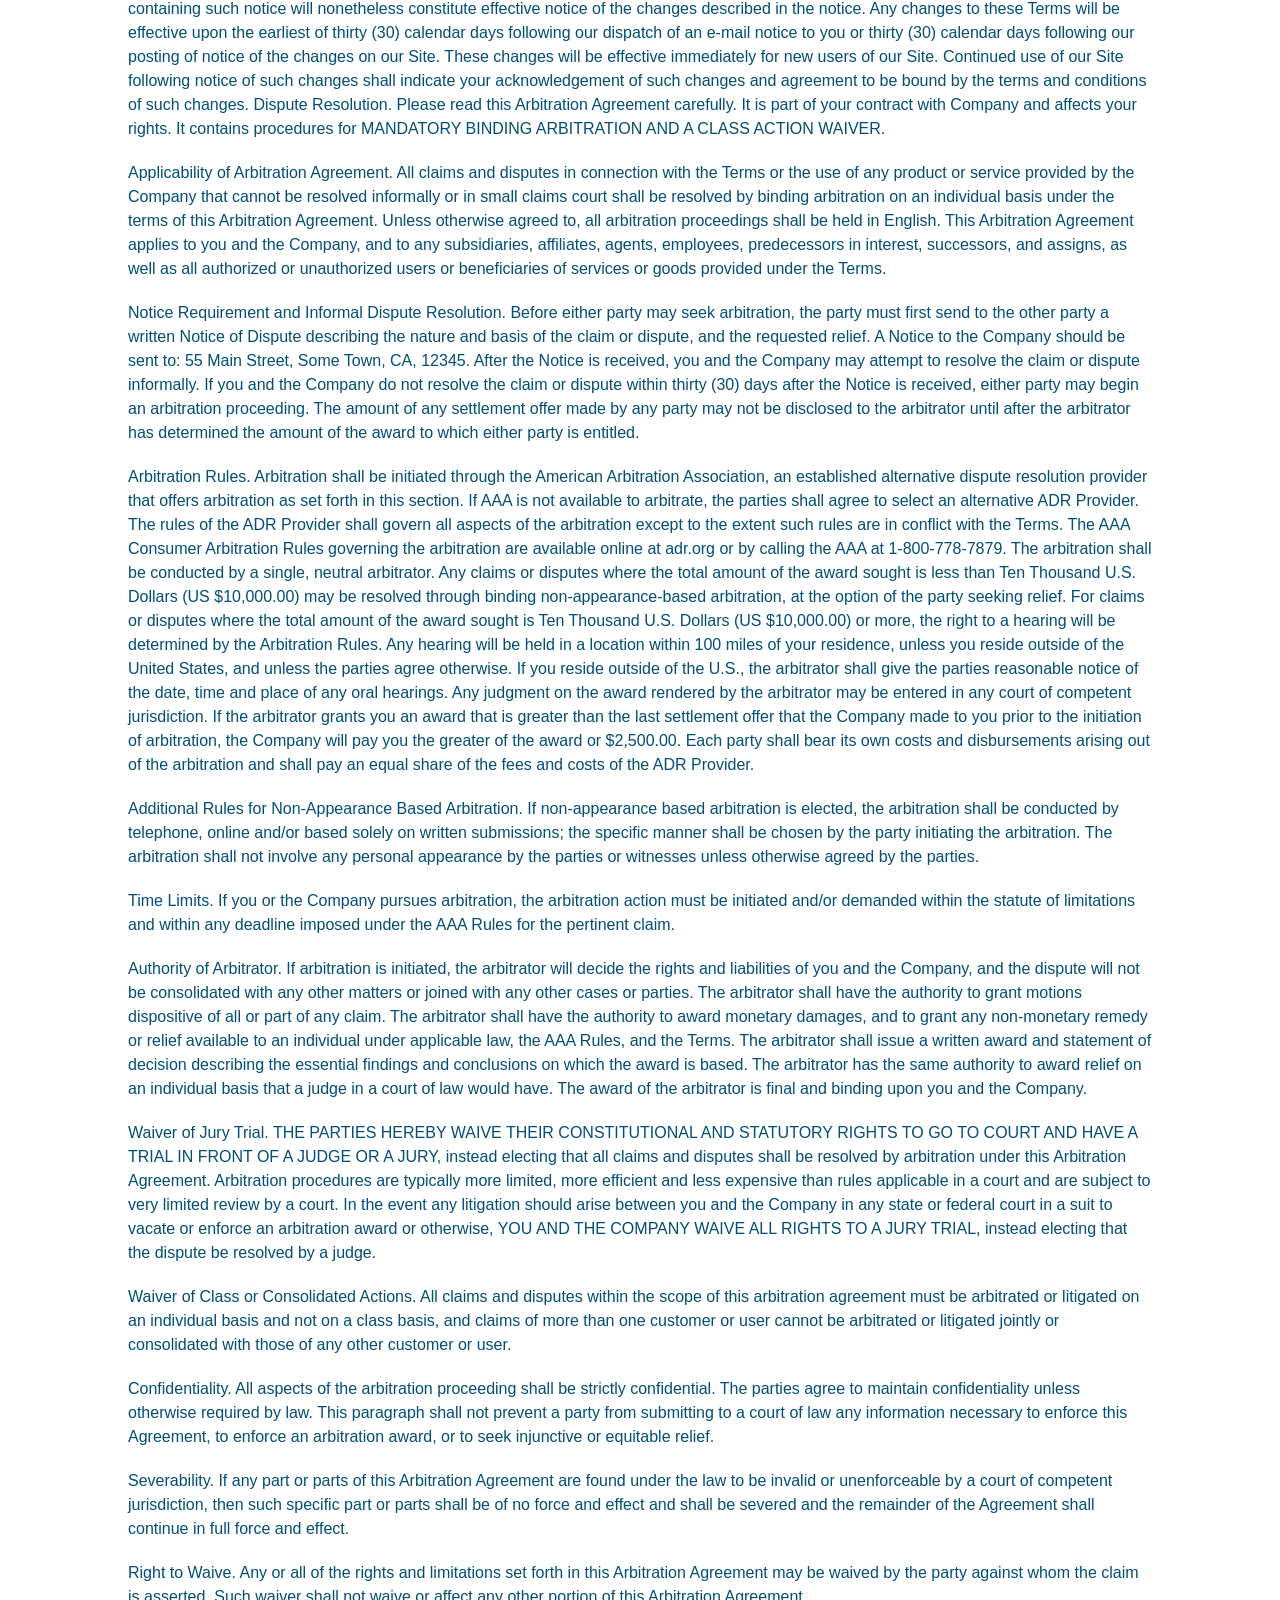
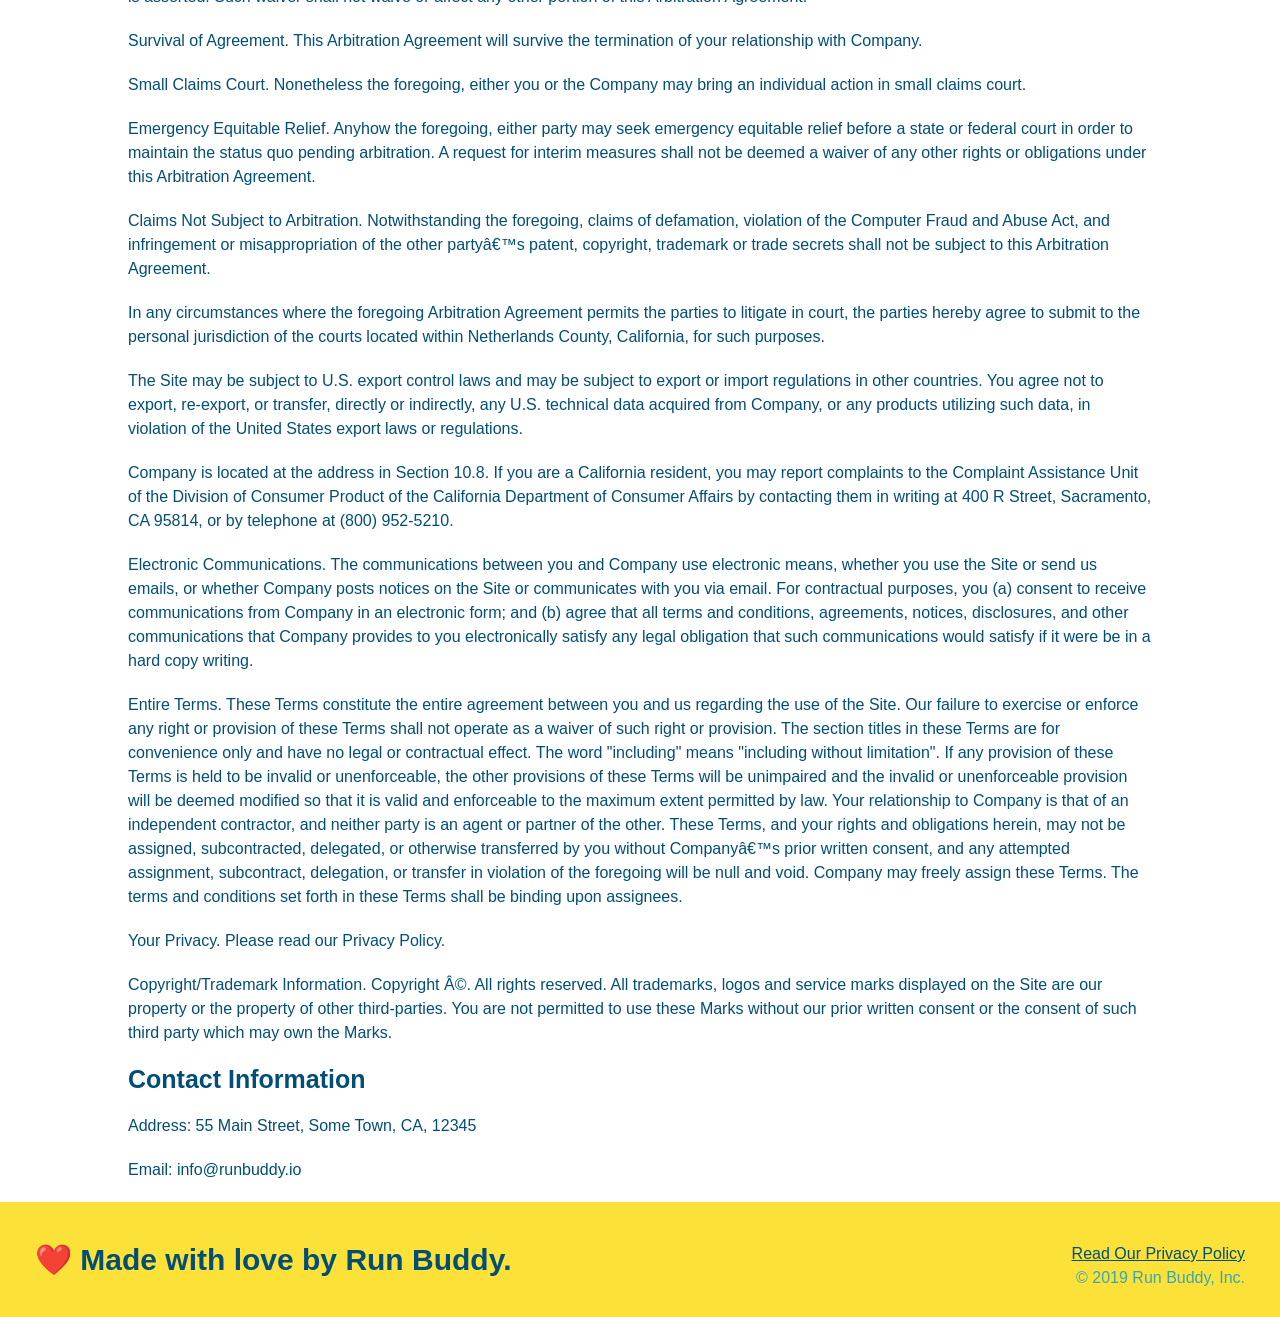
==== commit b4e03aab: "adding secondary style sheet" ====
--- a/privacy-policy.html
+++ b/privacy-policy.html
@@ -1,471 +1,481 @@
 <!DOCTYPE html>
 <html lang="en">
-    <head>
-        <meta charset="UTF-8" />
-        <title>Privacy Policy - Run Buddy</title>
-        <link rel="stylesheet" href="./assets/css/style.css" />
-        <link rel="stylesheet" href="./assets/css/secondary-style.css" />
-    </head>
-    <body>
-        <header>
-            <h1>
-              <a href="/">
-                RUN BUDDY
-              </a>
-            </h1>
-            <nav>
-              <!-- Unordered list element -->
-              <ul>
-                <!-- List item element-->
-                <li>
-                  <!-- Anchor element -->
-                  <a href="./index.html#what-we-do">What We Do</a>
-                </li>
-                <li>
-                  <a href="./index.html#what-you-do">What You Do</a>
-                </li>
-                <li>
-                  <a href="./index.html#your-trainers">Your Trainers</a>
-                </li>
-                <li>
-                  <a href="./index.html#reach-out">Reach Out</a>
-                </li>
-              </ul>
-            </nav>
-          </header>
-
-          <section class="hero hero-secondary">
-            <h2 class="page-title">
-                Privacy Policy
-            </h2>
-          </section>
-          <article class="secondary-content">
-            <p>
-                Website Terms of Use
-              </p>
-        
-              <p>
-                Version 1.0
-              </p>
-        
-              <p>
-                The Run Buddy website located at https://runbuddy.io is a copyrighted work belonging to Run Buddy. Certain
-                features of the Site may be subject to additional guidelines, terms, or rules, which will be posted on the Site
-                in connection with such features.
-              </p>
-        
-              <p>
-                All such additional terms, guidelines, and rules are incorporated by reference into these Terms.
-              </p>
-        
-              <p>
-                These Terms of Use described the legally binding terms and conditions that oversee your use of the Site. BY
-                LOGGING INTO THE SITE, YOU ARE BEING COMPLIANT THAT THESE TERMS and you represent that you have the authority
-                and capacity to enter into these Terms. YOU SHOULD BE AT LEAST 18 YEARS OF AGE TO ACCESS THE SITE. IF YOU
-                DISAGREE WITH ALL OF THE PROVISION OF THESE TERMS, DO NOT LOG INTO AND/OR USE THE SITE.
-              </p>
-        
-              <p>
-                These terms require the use of arbitration Section 10.2 on an individual basis to resolve disputes and also
-                limit the remedies available to you in the event of a dispute. These Terms of Use were created with the help of
-                the Terms Of Use Generator and the Privacy Policy Template.
-              </p>
-        
-              <h3>
-                Access to the Site
-              </h3>
-        
-              <p>
-                Subject to these Terms. Company grants you a non-transferable, non-exclusive, revocable, limited license to
-                access the Site solely for your own personal, noncommercial use.
-              </p>
-        
-              <p>
-                Certain Restrictions. The rights approved to you in these Terms are subject to the following restrictions: (a)
-                you shall not sell, rent, lease, transfer, assign, distribute, host, or otherwise commercially exploit the Site;
-                (b) you shall not change, make derivative works of, disassemble, reverse compile or reverse engineer any part of
-                the Site; (c) you shall not access the Site in order to build a similar or competitive website; and (d) except
-                as expressly stated herein, no part of the Site may be copied, reproduced, distributed, republished, downloaded,
-                displayed, posted or transmitted in any form or by any means unless otherwise indicated, any future release,
-                update, or other addition to functionality of the Site shall be subject to these Terms. All copyright and other
-                proprietary notices on the Site must be retained on all copies thereof.
-              </p>
-        
-              <p>
-                Company reserves the right to change, suspend, or cease the Site with or without notice to you. You approved
-                that Company will not be held liable to you or any third-party for any change, interruption, or termination of
-                the Site or any part.
-              </p>
-        
-              <p>
-                No Support or Maintenance. You agree that Company will have no obligation to provide you with any support in
-                connection with the Site.
-              </p>
-        
-              <p>
-                Excluding any User Content that you may provide, you are aware that all the intellectual property rights,
-                including copyrights, patents, trademarks, and trade secrets, in the Site and its content are owned by Company
-                or Company’s suppliers. Note that these Terms and access to the Site do not give you any rights, title or
-                interest in or to any intellectual property rights, except for the limited access rights expressed in Section
-                2.1. Company and its suppliers reserve all rights not granted in these Terms.
-              </p>
-        
-              <h3>
-                Third-Party Links & Ads; Other Users
-              </h3>
-        
-              <p>
-                Third-Party Links & Ads. The Site may contain links to third-party websites and services, and/or display
-                advertisements for third-parties. Such Third-Party Links & Ads are not under the control of Company, and Company
-                is not responsible for any Third-Party Links & Ads. Company provides access to these Third-Party Links & Ads
-                only as a convenience to you, and does not review, approve, monitor, endorse, warrant, or make any
-                representations with respect to Third-Party Links & Ads. You use all Third-Party Links & Ads at your own risk,
-                and should apply a suitable level of caution and discretion in doing so. When you click on any of the
-                Third-Party Links & Ads, the applicable third party’s terms and policies apply, including the third party’s
-                privacy and data gathering practices.
-              </p>
-        
-              <p>
-                Other Users. Each Site user is solely responsible for any and all of its own User Content. Because we do not
-                control User Content, you acknowledge and agree that we are not responsible for any User Content, whether
-                provided by you or by others. You agree that Company will not be responsible for any loss or damage incurred as
-                the result of any such interactions. If there is a dispute between you and any Site user, we are under no
-                obligation to become involved.
-              </p>
-        
-              <p>
-                You hereby release and forever discharge the Company and our officers, employees, agents, successors, and
-                assigns from, and hereby waive and relinquish, each and every past, present and future dispute, claim,
-                controversy, demand, right, obligation, liability, action and cause of action of every kind and nature, that has
-                arisen or arises directly or indirectly out of, or that relates directly or indirectly to, the Site. If you are
-                a California resident, you hereby waive California civil code section 1542 in connection with the foregoing,
-                which states: "a general release does not extend to claims which the creditor does not know or suspect to exist
-                in his or her favor at the time of executing the release, which if known by him or her must have materially
-                affected his or her settlement with the debtor."
-              </p>
-        
-              <p>
-                Cookies and Web Beacons. Like any other website, Run Buddy uses ‘cookies’. These cookies are used to store
-                information including visitors’ preferences, and the pages on the website that the visitor accessed or visited.
-                The information is used to optimize the users’ experience by customizing our web page content based on visitors’
-                browser type and/or other information.
-              </p>
-        
-              <h3>
-                Disclaimers
-              </h3>
-        
-              <p>
-                The site is provided on an "as-is" and "as available" basis, and company and our suppliers expressly disclaim
-                any and all warranties and conditions of any kind, whether express, implied, or statutory, including all
-                warranties or conditions of merchantability, fitness for a particular purpose, title, quiet enjoyment, accuracy,
-                or non-infringement. We and our suppliers make not guarantee that the site will meet your requirements, will be
-                available on an uninterrupted, timely, secure, or error-free basis, or will be accurate, reliable, free of
-                viruses or other harmful code, complete, legal, or safe. If applicable law requires any warranties with respect
-                to the site, all such warranties are limited in duration to ninety (90) days from the date of first use.
-              </p>
-        
-              <p>
-                Some jurisdictions do not allow the exclusion of implied warranties, so the above exclusion may not apply to
-                you. Some jurisdictions do not allow limitations on how long an implied warranty lasts, so the above limitation
-                may not apply to you.
-              </p>
-        
-              <h3>
-                Limitation on Liability
-              </h3>
-        
-              <p>
-                To the maximum extent permitted by law, in no event shall company or our suppliers be liable to you or any
-                third-party for any lost profits, lost data, costs of procurement of substitute products, or any indirect,
-                consequential, exemplary, incidental, special or punitive damages arising from or relating to these terms or
-                your use of, or incapability to use the site even if company has been advised of the possibility of such
-                damages. Access to and use of the site is at your own discretion and risk, and you will be solely responsible
-                for any damage to your device or computer system, or loss of data resulting therefrom.
-              </p>
-        
-              <p>
-                To the maximum extent permitted by law, notwithstanding anything to the contrary contained herein, our liability
-                to you for any damages arising from or related to this agreement, will at all times be limited to a maximum of
-                fifty U.S. dollars (u.s. $50). The existence of more than one claim will not enlarge this limit. You agree that
-                our suppliers will have no liability of any kind arising from or relating to this agreement.
-              </p>
-        
-              <p>
-                Some jurisdictions do not allow the limitation or exclusion of liability for incidental or consequential
-                damages, so the above limitation or exclusion may not apply to you.
-              </p>
-        
-              <p>
-                Term and Termination. Subject to this Section, these Terms will remain in full force and effect while you use
-                the Site. We may suspend or terminate your rights to use the Site at any time for any reason at our sole
-                discretion, including for any use of the Site in violation of these Terms. Upon termination of your rights under
-                these Terms, your Account and right to access and use the Site will terminate immediately. You understand that
-                any termination of your Account may involve deletion of your User Content associated with your Account from our
-                live databases. Company will not have any liability whatsoever to you for any termination of your rights under
-                these Terms. Even after your rights under these Terms are terminated, the following provisions of these Terms
-                will remain in effect: Sections 2 through 2.5, Section 3 and Sections 4 through 10.
-              </p>
-        
-              <h3>
-                Copyright Policy.
-              </h3>
-        
-              <p>
-                Company respects the intellectual property of others and asks that users of our Site do the same. In connection
-                with our Site, we have adopted and implemented a policy respecting copyright law that provides for the removal
-                of any infringing materials and for the termination of users of our online Site who are repeated infringers of
-                intellectual property rights, including copyrights. If you believe that one of our users is, through the use of
-                our Site, unlawfully infringing the copyright(s) in a work, and wish to have the allegedly infringing material
-                removed, the following information in the form of a written notification (pursuant to 17 U.S.C. § 512(c)) must
-                be provided to our designated Copyright Agent:
-              </p>
-        
-              <ul>
-                <li>
-                  your physical or electronic signature;
-                </li>
-                <li>
-                  identification of the copyrighted work(s) that you claim to have been infringed;
-                </li>
-                <li>
-                  identification of the material on our services that you claim is infringing and that you request us to remove;
-                </li>
-                <li>
-                  sufficient information to permit us to locate such material; your address, telephone number, and e-mail
-                  address;
-                </li>
-                <li>
-                  a statement that you have a good faith belief that use of the objectionable material is not authorized by the
-                  copyright owner, its agent, or under the law; and
-                </li>
-                <li>
-                  a statement that the information in the notification is accurate, and under penalty of perjury, that you are
-                  either the owner of the copyright that has allegedly been infringed or that you are authorized to act on
-                  behalf of the copyright owner.
-                </li>
-              </ul>
-        
-              <p>
-                Please note that, pursuant to 17 U.S.C. § 512(f), any misrepresentation of material fact in a written
-                notification automatically subjects the complaining party to liability for any damages, costs and attorney’s
-                fees incurred by us in connection with the written notification and allegation of copyright infringement.
-              </p>
-        
-              <h3>
-                General
-              </h3>
-        
-              <p>
-                These Terms are subject to occasional revision, and if we make any substantial changes, we may notify you by
-                sending you an e-mail to the last e-mail address you provided to us and/or by prominently posting notice of the
-                changes on our Site. You are responsible for providing us with your most current e-mail address. In the event
-                that the last e-mail address that you have provided us is not valid our dispatch of the e-mail containing such
-                notice will nonetheless constitute effective notice of the changes described in the notice. Any changes to these
-                Terms will be effective upon the earliest of thirty (30) calendar days following our dispatch of an e-mail
-                notice to you or thirty (30) calendar days following our posting of notice of the changes on our Site. These
-                changes will be effective immediately for new users of our Site. Continued use of our Site following notice of
-                such changes shall indicate your acknowledgement of such changes and agreement to be bound by the terms and
-                conditions of such changes. Dispute Resolution. Please read this Arbitration Agreement carefully. It is part of
-                your contract with Company and affects your rights. It contains procedures for MANDATORY BINDING ARBITRATION AND
-                A CLASS ACTION WAIVER.
-              </p>
-        
-              <p>
-                Applicability of Arbitration Agreement. All claims and disputes in connection with the Terms or the use of any
-                product or service provided by the Company that cannot be resolved informally or in small claims court shall be
-                resolved by binding arbitration on an individual basis under the terms of this Arbitration Agreement. Unless
-                otherwise agreed to, all arbitration proceedings shall be held in English. This Arbitration Agreement applies to
-                you and the Company, and to any subsidiaries, affiliates, agents, employees, predecessors in interest,
-                successors, and assigns, as well as all authorized or unauthorized users or beneficiaries of services or goods
-                provided under the Terms.
-              </p>
-        
-              <p>
-                Notice Requirement and Informal Dispute Resolution. Before either party may seek arbitration, the party must
-                first send to the other party a written Notice of Dispute describing the nature and basis of the claim or
-                dispute, and the requested relief. A Notice to the Company should be sent to: 55 Main Street, Some Town, CA,
-                12345. After the Notice is received, you and the Company may attempt to resolve the claim or dispute informally.
-                If you and the Company do not resolve the claim or dispute within thirty (30) days after the Notice is received,
-                either party may begin an arbitration proceeding. The amount of any settlement offer made by any party may not
-                be disclosed to the arbitrator until after the arbitrator has determined the amount of the award to which either
-                party is entitled.
-              </p>
-        
-              <p>
-                Arbitration Rules. Arbitration shall be initiated through the American Arbitration Association, an established
-                alternative dispute resolution provider that offers arbitration as set forth in this section. If AAA is not
-                available to arbitrate, the parties shall agree to select an alternative ADR Provider. The rules of the ADR
-                Provider shall govern all aspects of the arbitration except to the extent such rules are in conflict with the
-                Terms. The AAA Consumer Arbitration Rules governing the arbitration are available online at adr.org or by
-                calling the AAA at 1-800-778-7879. The arbitration shall be conducted by a single, neutral arbitrator. Any
-                claims or disputes where the total amount of the award sought is less than Ten Thousand U.S. Dollars (US
-                $10,000.00) may be resolved through binding non-appearance-based arbitration, at the option of the party seeking
-                relief. For claims or disputes where the total amount of the award sought is Ten Thousand U.S. Dollars (US
-                $10,000.00) or more, the right to a hearing will be determined by the Arbitration Rules. Any hearing will be
-                held in a location within 100 miles of your residence, unless you reside outside of the United States, and
-                unless the parties agree otherwise. If you reside outside of the U.S., the arbitrator shall give the parties
-                reasonable notice of the date, time and place of any oral hearings. Any judgment on the award rendered by the
-                arbitrator may be entered in any court of competent jurisdiction. If the arbitrator grants you an award that is
-                greater than the last settlement offer that the Company made to you prior to the initiation of arbitration, the
-                Company will pay you the greater of the award or $2,500.00. Each party shall bear its own costs and
-                disbursements arising out of the arbitration and shall pay an equal share of the fees and costs of the ADR
-                Provider.
-              </p>
-        
-              <p>
-                Additional Rules for Non-Appearance Based Arbitration. If non-appearance based arbitration is elected, the
-                arbitration shall be conducted by telephone, online and/or based solely on written submissions; the specific
-                manner shall be chosen by the party initiating the arbitration. The arbitration shall not involve any personal
-                appearance by the parties or witnesses unless otherwise agreed by the parties.
-              </p>
-        
-              <p>
-                Time Limits. If you or the Company pursues arbitration, the arbitration action must be initiated and/or demanded
-                within the statute of limitations and within any deadline imposed under the AAA Rules for the pertinent claim.
-              </p>
-        
-              <p>
-                Authority of Arbitrator. If arbitration is initiated, the arbitrator will decide the rights and liabilities of
-                you and the Company, and the dispute will not be consolidated with any other matters or joined with any other
-                cases or parties. The arbitrator shall have the authority to grant motions dispositive of all or part of any
-                claim. The arbitrator shall have the authority to award monetary damages, and to grant any non-monetary remedy
-                or relief available to an individual under applicable law, the AAA Rules, and the Terms. The arbitrator shall
-                issue a written award and statement of decision describing the essential findings and conclusions on which the
-                award is based. The arbitrator has the same authority to award relief on an individual basis that a judge in a
-                court of law would have. The award of the arbitrator is final and binding upon you and the Company.
-              </p>
-        
-              <p>
-                Waiver of Jury Trial. THE PARTIES HEREBY WAIVE THEIR CONSTITUTIONAL AND STATUTORY RIGHTS TO GO TO COURT AND HAVE
-                A TRIAL IN FRONT OF A JUDGE OR A JURY, instead electing that all claims and disputes shall be resolved by
-                arbitration under this Arbitration Agreement. Arbitration procedures are typically more limited, more efficient
-                and less expensive than rules applicable in a court and are subject to very limited review by a court. In the
-                event any litigation should arise between you and the Company in any state or federal court in a suit to vacate
-                or enforce an arbitration award or otherwise, YOU AND THE COMPANY WAIVE ALL RIGHTS TO A JURY TRIAL, instead
-                electing that the dispute be resolved by a judge.
-              </p>
-        
-              <p>
-                Waiver of Class or Consolidated Actions. All claims and disputes within the scope of this arbitration agreement
-                must be arbitrated or litigated on an individual basis and not on a class basis, and claims of more than one
-                customer or user cannot be arbitrated or litigated jointly or consolidated with those of any other customer or
-                user.
-              </p>
-        
-              <p>
-                Confidentiality. All aspects of the arbitration proceeding shall be strictly confidential. The parties agree to
-                maintain confidentiality unless otherwise required by law. This paragraph shall not prevent a party from
-                submitting to a court of law any information necessary to enforce this Agreement, to enforce an arbitration
-                award, or to seek injunctive or equitable relief.
-              </p>
-        
-              <p>
-                Severability. If any part or parts of this Arbitration Agreement are found under the law to be invalid or
-                unenforceable by a court of competent jurisdiction, then such specific part or parts shall be of no force and
-                effect and shall be severed and the remainder of the Agreement shall continue in full force and effect.
-              </p>
-        
-              <p>
-                Right to Waive. Any or all of the rights and limitations set forth in this Arbitration Agreement may be waived
-                by the party against whom the claim is asserted. Such waiver shall not waive or affect any other portion of this
-                Arbitration Agreement.
-              </p>
-        
-              <p>
-                Survival of Agreement. This Arbitration Agreement will survive the termination of your relationship with
-                Company.
-              </p>
-        
-              <p>
-                Small Claims Court. Nonetheless the foregoing, either you or the Company may bring an individual action in small
-                claims court.
-              </p>
-        
-              <p>
-                Emergency Equitable Relief. Anyhow the foregoing, either party may seek emergency equitable relief before a
-                state or federal court in order to maintain the status quo pending arbitration. A request for interim measures
-                shall not be deemed a waiver of any other rights or obligations under this Arbitration Agreement.
-              </p>
-        
-              <p>
-                Claims Not Subject to Arbitration. Notwithstanding the foregoing, claims of defamation, violation of the
-                Computer Fraud and Abuse Act, and infringement or misappropriation of the other party’s patent, copyright,
-                trademark or trade secrets shall not be subject to this Arbitration Agreement.
-              </p>
-        
-              <p>
-                In any circumstances where the foregoing Arbitration Agreement permits the parties to litigate in court, the
-                parties hereby agree to submit to the personal jurisdiction of the courts located within Netherlands County,
-                California, for such purposes.
-              </p>
-        
-              <p>
-                The Site may be subject to U.S. export control laws and may be subject to export or import regulations in other
-                countries. You agree not to export, re-export, or transfer, directly or indirectly, any U.S. technical data
-                acquired from Company, or any products utilizing such data, in violation of the United States export laws or
-                regulations.
-              </p>
-        
-              <p>
-                Company is located at the address in Section 10.8. If you are a California resident, you may report complaints
-                to the Complaint Assistance Unit of the Division of Consumer Product of the California Department of Consumer
-                Affairs by contacting them in writing at 400 R Street, Sacramento, CA 95814, or by telephone at (800) 952-5210.
-              </p>
-        
-              <p>
-                Electronic Communications. The communications between you and Company use electronic means, whether you use the
-                Site or send us emails, or whether Company posts notices on the Site or communicates with you via email. For
-                contractual purposes, you (a) consent to receive communications from Company in an electronic form; and (b)
-                agree that all terms and conditions, agreements, notices, disclosures, and other communications that Company
-                provides to you electronically satisfy any legal obligation that such communications would satisfy if it were be
-                in a hard copy writing.
-              </p>
-        
-              <p>
-                Entire Terms. These Terms constitute the entire agreement between you and us regarding the use of the Site. Our
-                failure to exercise or enforce any right or provision of these Terms shall not operate as a waiver of such right
-                or provision. The section titles in these Terms are for convenience only and have no legal or contractual
-                effect. The word "including" means "including without limitation". If any provision of these Terms is held to be
-                invalid or unenforceable, the other provisions of these Terms will be unimpaired and the invalid or
-                unenforceable provision will be deemed modified so that it is valid and enforceable to the maximum extent
-                permitted by law. Your relationship to Company is that of an independent contractor, and neither party is an
-                agent or partner of the other. These Terms, and your rights and obligations herein, may not be assigned,
-                subcontracted, delegated, or otherwise transferred by you without Company’s prior written consent, and any
-                attempted assignment, subcontract, delegation, or transfer in violation of the foregoing will be null and void.
-                Company may freely assign these Terms. The terms and conditions set forth in these Terms shall be binding upon
-                assignees.
-              </p>
-        
-              <p>
-                Your Privacy. Please read our Privacy Policy.
-              </p>
-        
-              <p>
-                Copyright/Trademark Information. Copyright ©. All rights reserved. All trademarks, logos and service marks
-                displayed on the Site are our property or the property of other third-parties. You are not permitted to use
-                these Marks without our prior written consent or the consent of such third party which may own the Marks.
-              </p>
-        
-              <h3>
-                Contact Information
-              </h3>
-        
-              <p>
-                Address: 55 Main Street, Some Town, CA, 12345
-              </p>
-        
-              <p>
-                Email: <a href="mailto:info@runbuddy.io">info@runbuddy.io</a>
-              </p>
-          </article>
-
-          <footer>
-            <h2>❤️ Made with love by Run Buddy.</h2>
-            <div>
-              <a href="#">Read Our Privacy Policy</a><br />
-              &copy; 2019 Run Buddy, Inc.
-            </div>
-          </footer>
-    </body>
+
+<head>
+  <meta charset="UTF-8" />
+  <title>Privacy Policy - Run Buddy</title>
+  <link rel="stylesheet" href="./assets/css/style.css" />
+  <link rel="stylesheet" href="./assets/css/secondary-styles.css" />
+
+</head>
+
+<body>
+  <header>
+    <h1>
+      <a href="/">
+        RUN BUDDY
+      </a>
+    </h1>
+    <nav>
+      <!-- Unordered list element -->
+      <ul>
+        <!-- List item element-->
+        <li>
+          <!-- Anchor element -->
+          <a href="./index.html#what-we-do">What We Do</a>
+        </li>
+        <li>
+          <a href="./index.html#what-you-do">What You Do</a>
+        </li>
+        <li>
+          <a href="./index.html#your-trainers">Your Trainers</a>
+        </li>
+        <li>
+          <a href="./index.html#reach-out">Reach Out</a>
+        </li>
+      </ul>
+    </nav>
+  </header>
+
+  <section class="hero">
+    <h2 class="page-title">
+      Privacy Policy
+    </h2>
+  </section>
+
+  <article class="secondary-content">
+
+    <p>
+      Website Terms of Use
+    </p>
+
+    <p>
+      Version 1.0
+    </p>
+
+    <p>
+      The Run Buddy website located at https://runbuddy.io is a copyrighted work belonging to Run Buddy. Certain
+      features of the Site may be subject to additional guidelines, terms, or rules, which will be posted on the Site
+      in connection with such features.
+    </p>
+
+    <p>
+      All such additional terms, guidelines, and rules are incorporated by reference into these Terms.
+    </p>
+
+    <p>
+      These Terms of Use described the legally binding terms and conditions that oversee your use of the Site. BY
+      LOGGING INTO THE SITE, YOU ARE BEING COMPLIANT THAT THESE TERMS and you represent that you have the authority
+      and capacity to enter into these Terms. YOU SHOULD BE AT LEAST 18 YEARS OF AGE TO ACCESS THE SITE. IF YOU
+      DISAGREE WITH ALL OF THE PROVISION OF THESE TERMS, DO NOT LOG INTO AND/OR USE THE SITE.
+    </p>
+
+    <p>
+      These terms require the use of arbitration Section 10.2 on an individual basis to resolve disputes and also
+      limit the remedies available to you in the event of a dispute. These Terms of Use were created with the help of
+      the Terms Of Use Generator and the Privacy Policy Template.
+    </p>
+
+    <h3>
+      Access to the Site
+    </h3>
+
+    <p>
+      Subject to these Terms. Company grants you a non-transferable, non-exclusive, revocable, limited license to
+      access the Site solely for your own personal, noncommercial use.
+    </p>
+
+    <p>
+      Certain Restrictions. The rights approved to you in these Terms are subject to the following restrictions: (a)
+      you shall not sell, rent, lease, transfer, assign, distribute, host, or otherwise commercially exploit the Site;
+      (b) you shall not change, make derivative works of, disassemble, reverse compile or reverse engineer any part of
+      the Site; (c) you shall not access the Site in order to build a similar or competitive website; and (d) except
+      as expressly stated herein, no part of the Site may be copied, reproduced, distributed, republished, downloaded,
+      displayed, posted or transmitted in any form or by any means unless otherwise indicated, any future release,
+      update, or other addition to functionality of the Site shall be subject to these Terms. All copyright and other
+      proprietary notices on the Site must be retained on all copies thereof.
+    </p>
+
+    <p>
+      Company reserves the right to change, suspend, or cease the Site with or without notice to you. You approved
+      that Company will not be held liable to you or any third-party for any change, interruption, or termination of
+      the Site or any part.
+    </p>
+
+    <p>
+      No Support or Maintenance. You agree that Company will have no obligation to provide you with any support in
+      connection with the Site.
+    </p>
+
+    <p>
+      Excluding any User Content that you may provide, you are aware that all the intellectual property rights,
+      including copyrights, patents, trademarks, and trade secrets, in the Site and its content are owned by Company
+      or Companyâ€™s suppliers. Note that these Terms and access to the Site do not give you any rights, title or
+      interest in or to any intellectual property rights, except for the limited access rights expressed in Section
+      2.1. Company and its suppliers reserve all rights not granted in these Terms.
+    </p>
+
+    <h3>
+      Third-Party Links & Ads; Other Users
+    </h3>
+
+    <p>
+      Third-Party Links & Ads. The Site may contain links to third-party websites and services, and/or display
+      advertisements for third-parties. Such Third-Party Links & Ads are not under the control of Company, and Company
+      is not responsible for any Third-Party Links & Ads. Company provides access to these Third-Party Links & Ads
+      only as a convenience to you, and does not review, approve, monitor, endorse, warrant, or make any
+      representations with respect to Third-Party Links & Ads. You use all Third-Party Links & Ads at your own risk,
+      and should apply a suitable level of caution and discretion in doing so. When you click on any of the
+      Third-Party Links & Ads, the applicable third partyâ€™s terms and policies apply, including the third partyâ€™s
+      privacy and data gathering practices.
+    </p>
+
+    <p>
+      Other Users. Each Site user is solely responsible for any and all of its own User Content. Because we do not
+      control User Content, you acknowledge and agree that we are not responsible for any User Content, whether
+      provided by you or by others. You agree that Company will not be responsible for any loss or damage incurred as
+      the result of any such interactions. If there is a dispute between you and any Site user, we are under no
+      obligation to become involved.
+    </p>
+
+    <p>
+      You hereby release and forever discharge the Company and our officers, employees, agents, successors, and
+      assigns from, and hereby waive and relinquish, each and every past, present and future dispute, claim,
+      controversy, demand, right, obligation, liability, action and cause of action of every kind and nature, that has
+      arisen or arises directly or indirectly out of, or that relates directly or indirectly to, the Site. If you are
+      a California resident, you hereby waive California civil code section 1542 in connection with the foregoing,
+      which states: "a general release does not extend to claims which the creditor does not know or suspect to exist
+      in his or her favor at the time of executing the release, which if known by him or her must have materially
+      affected his or her settlement with the debtor."
+    </p>
+
+    <p>
+      Cookies and Web Beacons. Like any other website, Run Buddy uses â€˜cookiesâ€™. These cookies are used to store
+      information including visitorsâ€™ preferences, and the pages on the website that the visitor accessed or visited.
+      The information is used to optimize the usersâ€™ experience by customizing our web page content based on
+      visitorsâ€™
+      browser type and/or other information.
+    </p>
+
+    <h3>
+      Disclaimers
+    </h3>
+
+    <p>
+      The site is provided on an "as-is" and "as available" basis, and company and our suppliers expressly disclaim
+      any and all warranties and conditions of any kind, whether express, implied, or statutory, including all
+      warranties or conditions of merchantability, fitness for a particular purpose, title, quiet enjoyment, accuracy,
+      or non-infringement. We and our suppliers make not guarantee that the site will meet your requirements, will be
+      available on an uninterrupted, timely, secure, or error-free basis, or will be accurate, reliable, free of
+      viruses or other harmful code, complete, legal, or safe. If applicable law requires any warranties with respect
+      to the site, all such warranties are limited in duration to ninety (90) days from the date of first use.
+    </p>
+
+    <p>
+      Some jurisdictions do not allow the exclusion of implied warranties, so the above exclusion may not apply to
+      you. Some jurisdictions do not allow limitations on how long an implied warranty lasts, so the above limitation
+      may not apply to you.
+    </p>
+
+    <h3>
+      Limitation on Liability
+    </h3>
+
+    <p>
+      To the maximum extent permitted by law, in no event shall company or our suppliers be liable to you or any
+      third-party for any lost profits, lost data, costs of procurement of substitute products, or any indirect,
+      consequential, exemplary, incidental, special or punitive damages arising from or relating to these terms or
+      your use of, or incapability to use the site even if company has been advised of the possibility of such
+      damages. Access to and use of the site is at your own discretion and risk, and you will be solely responsible
+      for any damage to your device or computer system, or loss of data resulting therefrom.
+    </p>
+
+    <p>
+      To the maximum extent permitted by law, notwithstanding anything to the contrary contained herein, our liability
+      to you for any damages arising from or related to this agreement, will at all times be limited to a maximum of
+      fifty U.S. dollars (u.s. $50). The existence of more than one claim will not enlarge this limit. You agree that
+      our suppliers will have no liability of any kind arising from or relating to this agreement.
+    </p>
+
+    <p>
+      Some jurisdictions do not allow the limitation or exclusion of liability for incidental or consequential
+      damages, so the above limitation or exclusion may not apply to you.
+    </p>
+
+    <p>
+      Term and Termination. Subject to this Section, these Terms will remain in full force and effect while you use
+      the Site. We may suspend or terminate your rights to use the Site at any time for any reason at our sole
+      discretion, including for any use of the Site in violation of these Terms. Upon termination of your rights under
+      these Terms, your Account and right to access and use the Site will terminate immediately. You understand that
+      any termination of your Account may involve deletion of your User Content associated with your Account from our
+      live databases. Company will not have any liability whatsoever to you for any termination of your rights under
+      these Terms. Even after your rights under these Terms are terminated, the following provisions of these Terms
+      will remain in effect: Sections 2 through 2.5, Section 3 and Sections 4 through 10.
+    </p>
+
+    <h3>
+      Copyright Policy.
+    </h3>
+
+    <p>
+      Company respects the intellectual property of others and asks that users of our Site do the same. In connection
+      with our Site, we have adopted and implemented a policy respecting copyright law that provides for the removal
+      of any infringing materials and for the termination of users of our online Site who are repeated infringers of
+      intellectual property rights, including copyrights. If you believe that one of our users is, through the use of
+      our Site, unlawfully infringing the copyright(s) in a work, and wish to have the allegedly infringing material
+      removed, the following information in the form of a written notification (pursuant to 17 U.S.C. Â§ 512(c)) must
+      be provided to our designated Copyright Agent:
+    </p>
+
+    <ul>
+      <li>
+        your physical or electronic signature;
+      </li>
+      <li>
+        identification of the copyrighted work(s) that you claim to have been infringed;
+      </li>
+      <li>
+        identification of the material on our services that you claim is infringing and that you request us to remove;
+      </li>
+      <li>
+        sufficient information to permit us to locate such material; your address, telephone number, and e-mail
+        address;
+      </li>
+      <li>
+        a statement that you have a good faith belief that use of the objectionable material is not authorized by the
+        copyright owner, its agent, or under the law; and
+      </li>
+      <li>
+        a statement that the information in the notification is accurate, and under penalty of perjury, that you are
+        either the owner of the copyright that has allegedly been infringed or that you are authorized to act on
+        behalf of the copyright owner.
+      </li>
+    </ul>
+
+    <p>
+      Please note that, pursuant to 17 U.S.C. Â§ 512(f), any misrepresentation of material fact in a written
+      notification automatically subjects the complaining party to liability for any damages, costs and attorneyâ€™s
+      fees incurred by us in connection with the written notification and allegation of copyright infringement.
+    </p>
+
+    <h3>
+      General
+    </h3>
+
+    <p>
+      These Terms are subject to occasional revision, and if we make any substantial changes, we may notify you by
+      sending you an e-mail to the last e-mail address you provided to us and/or by prominently posting notice of the
+      changes on our Site. You are responsible for providing us with your most current e-mail address. In the event
+      that the last e-mail address that you have provided us is not valid our dispatch of the e-mail containing such
+      notice will nonetheless constitute effective notice of the changes described in the notice. Any changes to these
+      Terms will be effective upon the earliest of thirty (30) calendar days following our dispatch of an e-mail
+      notice to you or thirty (30) calendar days following our posting of notice of the changes on our Site. These
+      changes will be effective immediately for new users of our Site. Continued use of our Site following notice of
+      such changes shall indicate your acknowledgement of such changes and agreement to be bound by the terms and
+      conditions of such changes. Dispute Resolution. Please read this Arbitration Agreement carefully. It is part of
+      your contract with Company and affects your rights. It contains procedures for MANDATORY BINDING ARBITRATION AND
+      A CLASS ACTION WAIVER.
+    </p>
+
+    <p>
+      Applicability of Arbitration Agreement. All claims and disputes in connection with the Terms or the use of any
+      product or service provided by the Company that cannot be resolved informally or in small claims court shall be
+      resolved by binding arbitration on an individual basis under the terms of this Arbitration Agreement. Unless
+      otherwise agreed to, all arbitration proceedings shall be held in English. This Arbitration Agreement applies to
+      you and the Company, and to any subsidiaries, affiliates, agents, employees, predecessors in interest,
+      successors, and assigns, as well as all authorized or unauthorized users or beneficiaries of services or goods
+      provided under the Terms.
+    </p>
+
+    <p>
+      Notice Requirement and Informal Dispute Resolution. Before either party may seek arbitration, the party must
+      first send to the other party a written Notice of Dispute describing the nature and basis of the claim or
+      dispute, and the requested relief. A Notice to the Company should be sent to: 55 Main Street, Some Town, CA,
+      12345. After the Notice is received, you and the Company may attempt to resolve the claim or dispute informally.
+      If you and the Company do not resolve the claim or dispute within thirty (30) days after the Notice is received,
+      either party may begin an arbitration proceeding. The amount of any settlement offer made by any party may not
+      be disclosed to the arbitrator until after the arbitrator has determined the amount of the award to which either
+      party is entitled.
+    </p>
+
+    <p>
+      Arbitration Rules. Arbitration shall be initiated through the American Arbitration Association, an established
+      alternative dispute resolution provider that offers arbitration as set forth in this section. If AAA is not
+      available to arbitrate, the parties shall agree to select an alternative ADR Provider. The rules of the ADR
+      Provider shall govern all aspects of the arbitration except to the extent such rules are in conflict with the
+      Terms. The AAA Consumer Arbitration Rules governing the arbitration are available online at adr.org or by
+      calling the AAA at 1-800-778-7879. The arbitration shall be conducted by a single, neutral arbitrator. Any
+      claims or disputes where the total amount of the award sought is less than Ten Thousand U.S. Dollars (US
+      $10,000.00) may be resolved through binding non-appearance-based arbitration, at the option of the party seeking
+      relief. For claims or disputes where the total amount of the award sought is Ten Thousand U.S. Dollars (US
+      $10,000.00) or more, the right to a hearing will be determined by the Arbitration Rules. Any hearing will be
+      held in a location within 100 miles of your residence, unless you reside outside of the United States, and
+      unless the parties agree otherwise. If you reside outside of the U.S., the arbitrator shall give the parties
+      reasonable notice of the date, time and place of any oral hearings. Any judgment on the award rendered by the
+      arbitrator may be entered in any court of competent jurisdiction. If the arbitrator grants you an award that is
+      greater than the last settlement offer that the Company made to you prior to the initiation of arbitration, the
+      Company will pay you the greater of the award or $2,500.00. Each party shall bear its own costs and
+      disbursements arising out of the arbitration and shall pay an equal share of the fees and costs of the ADR
+      Provider.
+    </p>
+
+    <p>
+      Additional Rules for Non-Appearance Based Arbitration. If non-appearance based arbitration is elected, the
+      arbitration shall be conducted by telephone, online and/or based solely on written submissions; the specific
+      manner shall be chosen by the party initiating the arbitration. The arbitration shall not involve any personal
+      appearance by the parties or witnesses unless otherwise agreed by the parties.
+    </p>
+
+    <p>
+      Time Limits. If you or the Company pursues arbitration, the arbitration action must be initiated and/or demanded
+      within the statute of limitations and within any deadline imposed under the AAA Rules for the pertinent claim.
+    </p>
+
+    <p>
+      Authority of Arbitrator. If arbitration is initiated, the arbitrator will decide the rights and liabilities of
+      you and the Company, and the dispute will not be consolidated with any other matters or joined with any other
+      cases or parties. The arbitrator shall have the authority to grant motions dispositive of all or part of any
+      claim. The arbitrator shall have the authority to award monetary damages, and to grant any non-monetary remedy
+      or relief available to an individual under applicable law, the AAA Rules, and the Terms. The arbitrator shall
+      issue a written award and statement of decision describing the essential findings and conclusions on which the
+      award is based. The arbitrator has the same authority to award relief on an individual basis that a judge in a
+      court of law would have. The award of the arbitrator is final and binding upon you and the Company.
+    </p>
+
+    <p>
+      Waiver of Jury Trial. THE PARTIES HEREBY WAIVE THEIR CONSTITUTIONAL AND STATUTORY RIGHTS TO GO TO COURT AND HAVE
+      A TRIAL IN FRONT OF A JUDGE OR A JURY, instead electing that all claims and disputes shall be resolved by
+      arbitration under this Arbitration Agreement. Arbitration procedures are typically more limited, more efficient
+      and less expensive than rules applicable in a court and are subject to very limited review by a court. In the
+      event any litigation should arise between you and the Company in any state or federal court in a suit to vacate
+      or enforce an arbitration award or otherwise, YOU AND THE COMPANY WAIVE ALL RIGHTS TO A JURY TRIAL, instead
+      electing that the dispute be resolved by a judge.
+    </p>
+
+    <p>
+      Waiver of Class or Consolidated Actions. All claims and disputes within the scope of this arbitration agreement
+      must be arbitrated or litigated on an individual basis and not on a class basis, and claims of more than one
+      customer or user cannot be arbitrated or litigated jointly or consolidated with those of any other customer or
+      user.
+    </p>
+
+    <p>
+      Confidentiality. All aspects of the arbitration proceeding shall be strictly confidential. The parties agree to
+      maintain confidentiality unless otherwise required by law. This paragraph shall not prevent a party from
+      submitting to a court of law any information necessary to enforce this Agreement, to enforce an arbitration
+      award, or to seek injunctive or equitable relief.
+    </p>
+
+    <p>
+      Severability. If any part or parts of this Arbitration Agreement are found under the law to be invalid or
+      unenforceable by a court of competent jurisdiction, then such specific part or parts shall be of no force and
+      effect and shall be severed and the remainder of the Agreement shall continue in full force and effect.
+    </p>
+
+    <p>
+      Right to Waive. Any or all of the rights and limitations set forth in this Arbitration Agreement may be waived
+      by the party against whom the claim is asserted. Such waiver shall not waive or affect any other portion of this
+      Arbitration Agreement.
+    </p>
+
+    <p>
+      Survival of Agreement. This Arbitration Agreement will survive the termination of your relationship with
+      Company.
+    </p>
+
+    <p>
+      Small Claims Court. Nonetheless the foregoing, either you or the Company may bring an individual action in small
+      claims court.
+    </p>
+
+    <p>
+      Emergency Equitable Relief. Anyhow the foregoing, either party may seek emergency equitable relief before a
+      state or federal court in order to maintain the status quo pending arbitration. A request for interim measures
+      shall not be deemed a waiver of any other rights or obligations under this Arbitration Agreement.
+    </p>
+
+    <p>
+      Claims Not Subject to Arbitration. Notwithstanding the foregoing, claims of defamation, violation of the
+      Computer Fraud and Abuse Act, and infringement or misappropriation of the other partyâ€™s patent, copyright,
+      trademark or trade secrets shall not be subject to this Arbitration Agreement.
+    </p>
+
+    <p>
+      In any circumstances where the foregoing Arbitration Agreement permits the parties to litigate in court, the
+      parties hereby agree to submit to the personal jurisdiction of the courts located within Netherlands County,
+      California, for such purposes.
+    </p>
+
+    <p>
+      The Site may be subject to U.S. export control laws and may be subject to export or import regulations in other
+      countries. You agree not to export, re-export, or transfer, directly or indirectly, any U.S. technical data
+      acquired from Company, or any products utilizing such data, in violation of the United States export laws or
+      regulations.
+    </p>
+
+    <p>
+      Company is located at the address in Section 10.8. If you are a California resident, you may report complaints
+      to the Complaint Assistance Unit of the Division of Consumer Product of the California Department of Consumer
+      Affairs by contacting them in writing at 400 R Street, Sacramento, CA 95814, or by telephone at (800) 952-5210.
+    </p>
+
+    <p>
+      Electronic Communications. The communications between you and Company use electronic means, whether you use the
+      Site or send us emails, or whether Company posts notices on the Site or communicates with you via email. For
+      contractual purposes, you (a) consent to receive communications from Company in an electronic form; and (b)
+      agree that all terms and conditions, agreements, notices, disclosures, and other communications that Company
+      provides to you electronically satisfy any legal obligation that such communications would satisfy if it were be
+      in a hard copy writing.
+    </p>
+
+    <p>
+      Entire Terms. These Terms constitute the entire agreement between you and us regarding the use of the Site. Our
+      failure to exercise or enforce any right or provision of these Terms shall not operate as a waiver of such right
+      or provision. The section titles in these Terms are for convenience only and have no legal or contractual
+      effect. The word "including" means "including without limitation". If any provision of these Terms is held to be
+      invalid or unenforceable, the other provisions of these Terms will be unimpaired and the invalid or
+      unenforceable provision will be deemed modified so that it is valid and enforceable to the maximum extent
+      permitted by law. Your relationship to Company is that of an independent contractor, and neither party is an
+      agent or partner of the other. These Terms, and your rights and obligations herein, may not be assigned,
+      subcontracted, delegated, or otherwise transferred by you without Companyâ€™s prior written consent, and any
+      attempted assignment, subcontract, delegation, or transfer in violation of the foregoing will be null and void.
+      Company may freely assign these Terms. The terms and conditions set forth in these Terms shall be binding upon
+      assignees.
+    </p>
+
+    <p>
+      Your Privacy. Please read our Privacy Policy.
+    </p>
+
+    <p>
+      Copyright/Trademark Information. Copyright Â©. All rights reserved. All trademarks, logos and service marks
+      displayed on the Site are our property or the property of other third-parties. You are not permitted to use
+      these Marks without our prior written consent or the consent of such third party which may own the Marks.
+    </p>
+
+    <h3>
+      Contact Information
+    </h3>
+
+    <p>
+      Address: 55 Main Street, Some Town, CA, 12345
+    </p>
+
+    <p>
+      Email: info@runbuddy.io
+    </p>
+
+  </article>
+
+
+  <!-- footer -->
+  <footer>
+    <h2>❤️ Made with love by Run Buddy.</h2>
+    <div>
+      <a href="#">Read Our Privacy Policy</a><br />
+      &copy; 2019 Run Buddy, Inc.
+    </div>
+  </footer>
+</body>
+
 </html>
--- a/assets/css/style.css
+++ b/assets/css/style.css
@@ -226,9 +226,10 @@
   text-align: right;
 }
 
+/* REACH OUT STYLES START */
 .contact {
   text-align: center;
-  background:#024e76;
+  background: #024e76;
 }
 
 .contact h2 {
@@ -254,7 +255,8 @@
   font-size: 32px;
 }
 
-.contact-info p, .contact-info address {
+.contact-info p,
+.contact-info address {
   margin: 20px 0;
   line-height: 1.5;
   font-size: 20px;
@@ -263,4 +265,6 @@
 
 .contact-info a {
   color: #fce138;
-}+}
+
+/* REACH OUT STYLES END */
--- a/assets/css/secondary-styles.css
+++ b/assets/css/secondary-styles.css
@@ -0,0 +1,42 @@
+.hero {
+  background-position: bottom;
+  height: auto;
+  text-align: center;
+  margin-bottom: 40px;
+}
+
+.page-title {
+  color: #fce138;
+  display: inline-block;
+  border-bottom: 4px solid #fce138;
+  padding: 0 80px 15px 80px;
+  font-weight: normal;
+  font-size: 42px;
+  font-style: italic;
+}
+
+.secondary-content {
+  width: 80%;
+  margin: 0 auto;
+  color: #024e76;
+}
+
+.secondary-content h3 {
+  font-size: 25px;
+  margin: 20px 0;
+}
+
+.secondary-content p {
+  font-size: 16px;
+  line-height: 1.5;
+  margin: 20px 0;
+}
+
+.secondary-content ul {
+  margin: 15px 20px;
+}
+
+.secondary-content li {
+  color: #39a6b2;
+  margin: 10px 0;
+}
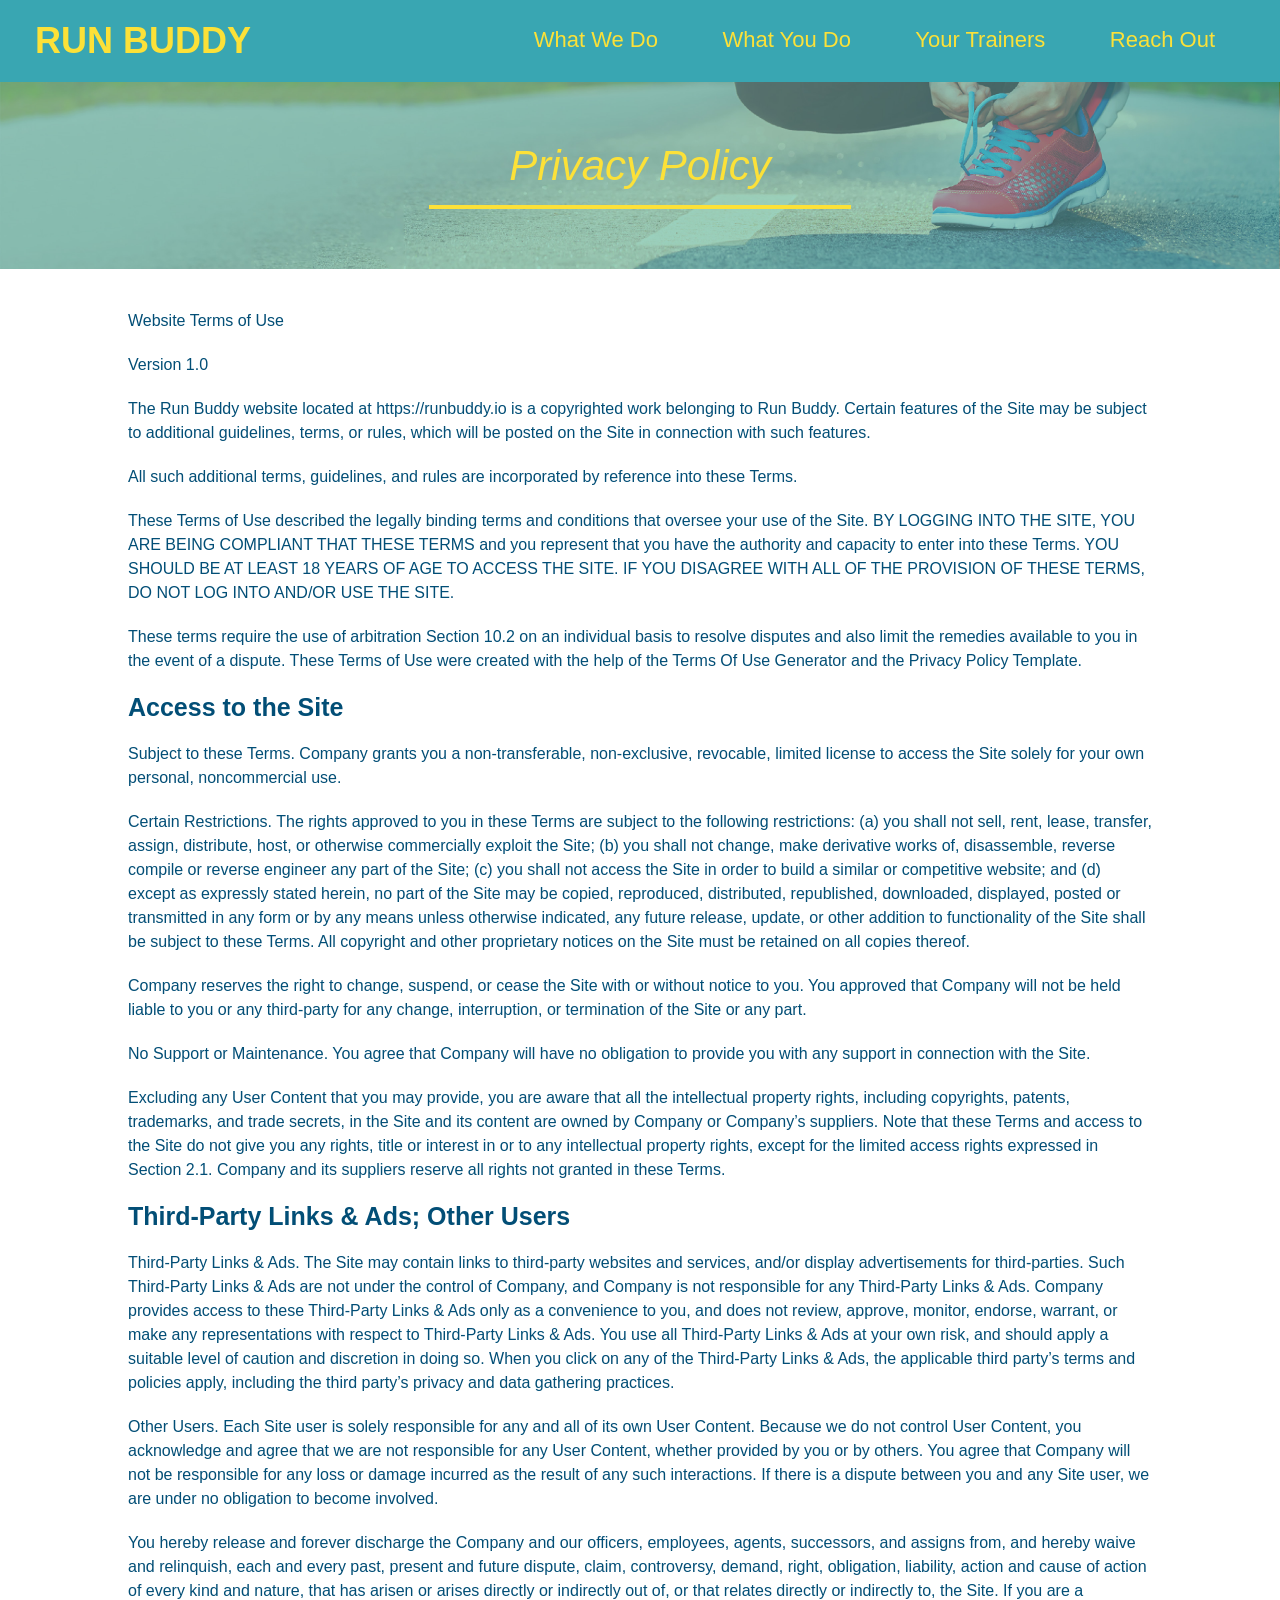
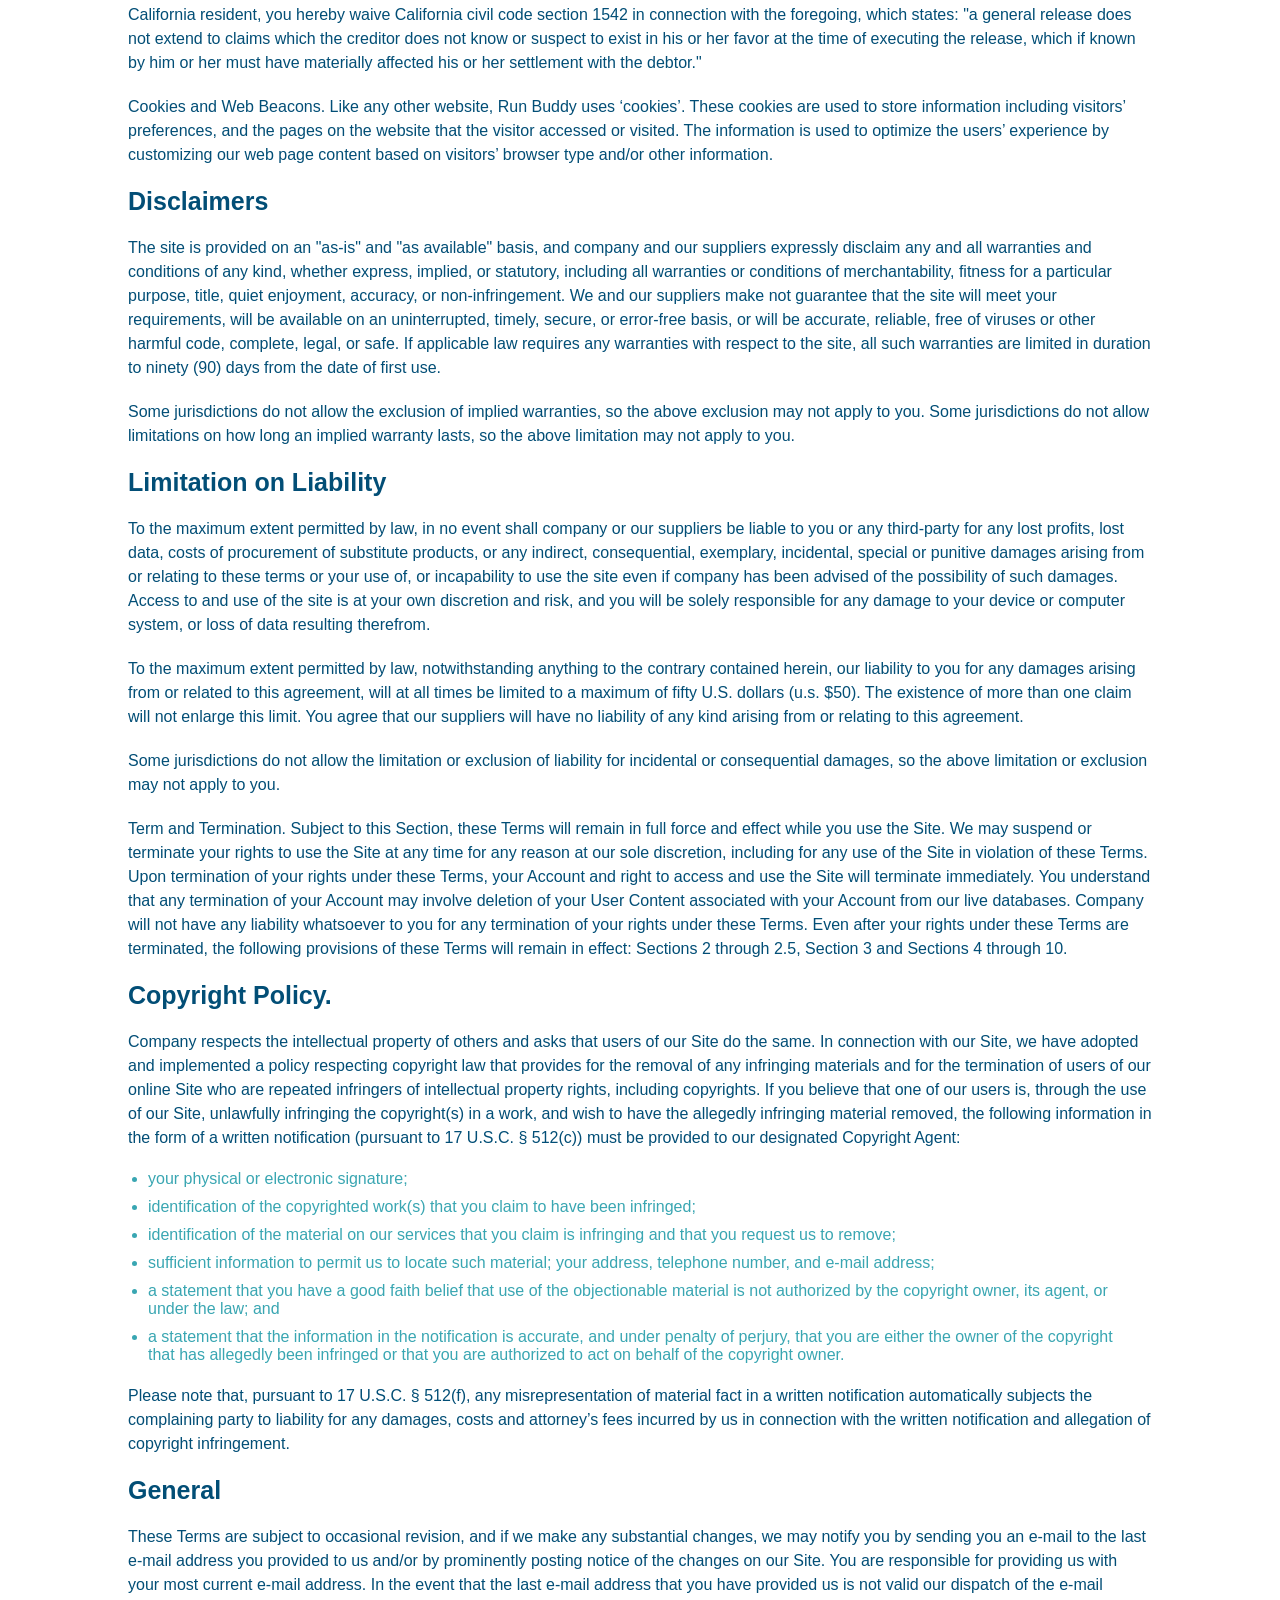
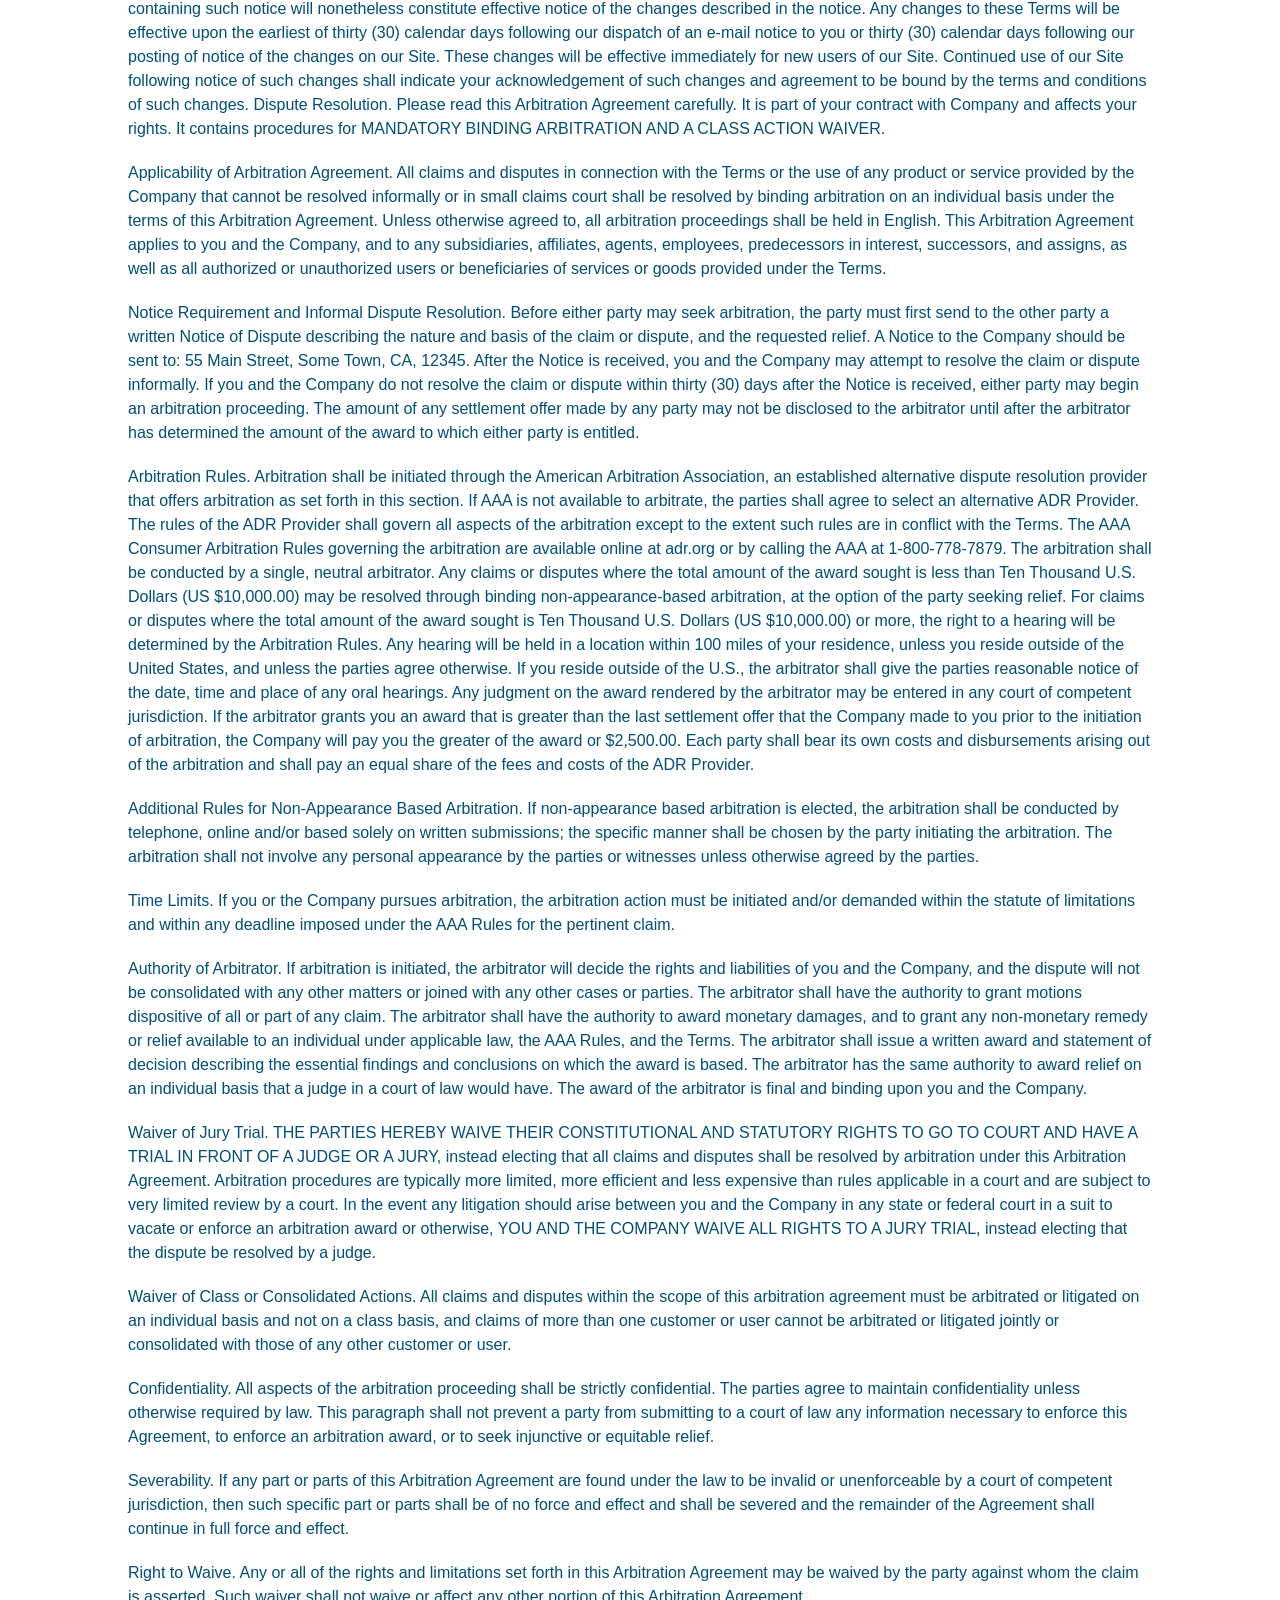
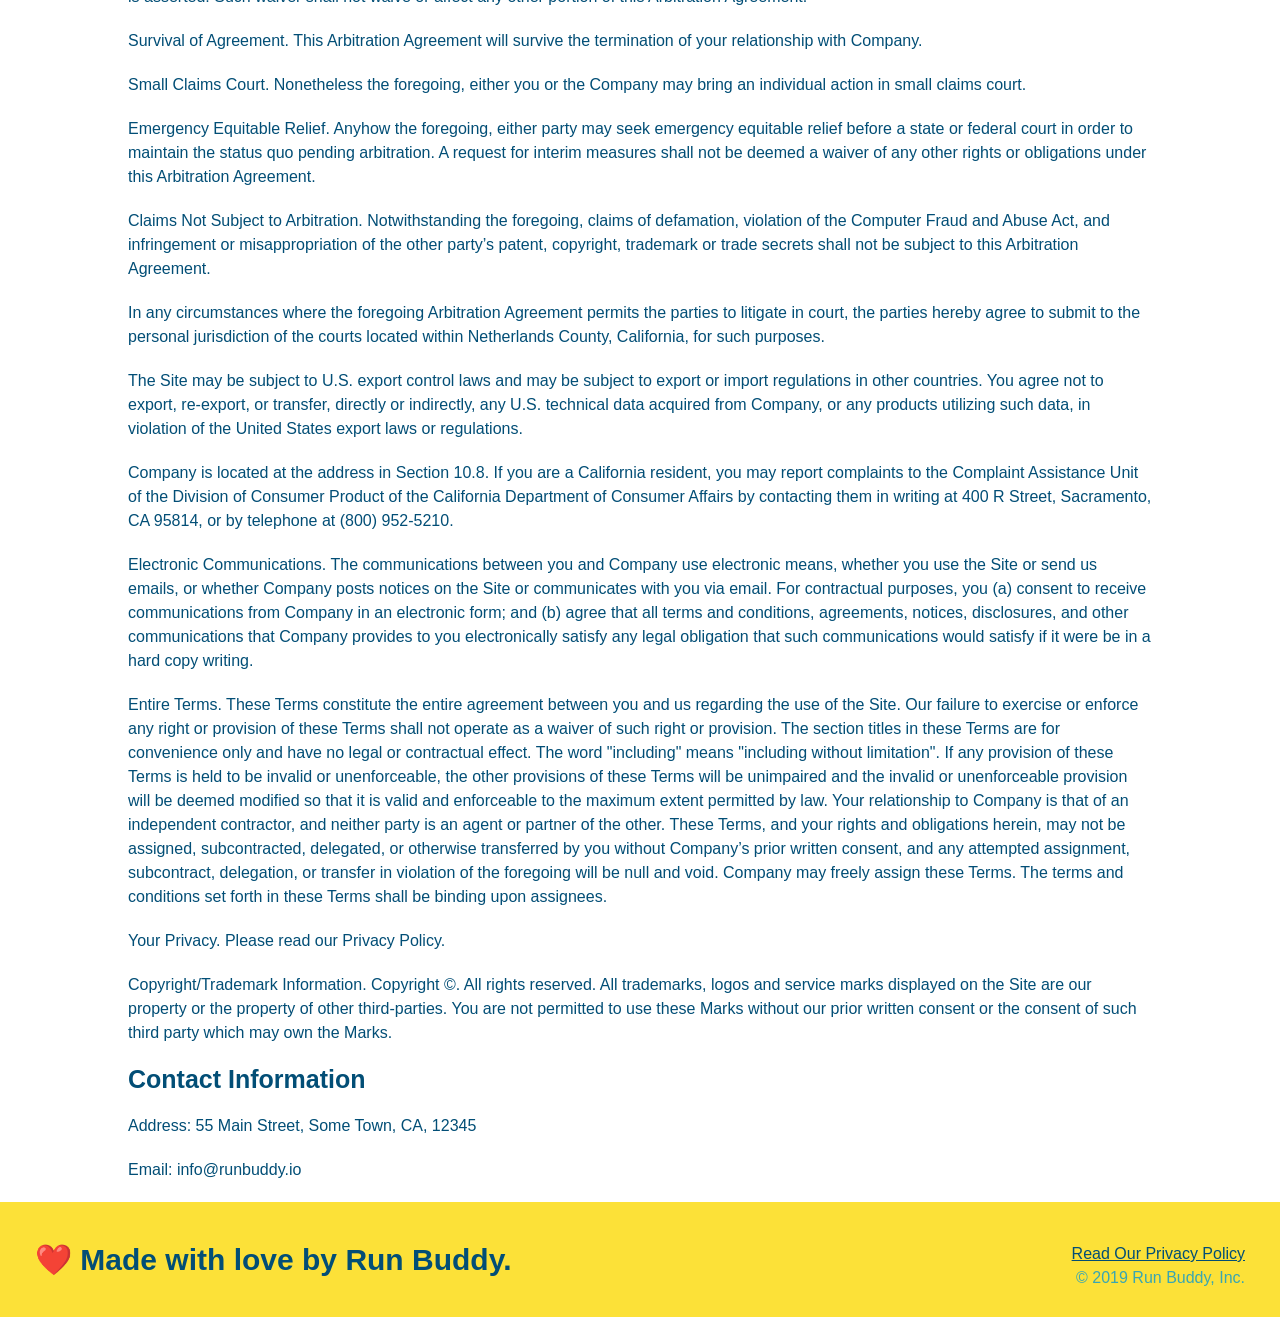
==== commit 42418d1a: "add flexbox to header" ====
--- a/privacy-policy.html
+++ b/privacy-policy.html
@@ -1,481 +1,473 @@
 <!DOCTYPE html>
 <html lang="en">
-
-<head>
-  <meta charset="UTF-8" />
-  <title>Privacy Policy - Run Buddy</title>
-  <link rel="stylesheet" href="./assets/css/style.css" />
-  <link rel="stylesheet" href="./assets/css/secondary-styles.css" />
-
-</head>
-
-<body>
-  <header>
-    <h1>
-      <a href="/">
-        RUN BUDDY
-      </a>
-    </h1>
-    <nav>
-      <!-- Unordered list element -->
+  <head>
+    <meta charset="UTF-8" />
+    <link rel="stylesheet" href="./assets/css/style.css" />
+    <link rel="stylesheet" href="./assets/css/secondary-styles.css" />
+    <title>Run Buddy - Privacy Policy</title>
+  </head>
+  <body>
+    <header>
+      <h1>
+        <a href="./index.html">RUN BUDDY</a>
+      </h1>
+      <nav>
+        <ul>
+          <li>
+            <a href="./index.html#what-we-do">What We Do</a>
+          </li>
+          <li>
+            <a href="./index.html#what-you-do">What You Do</a>
+          </li>
+          <li>
+            <a href="./index.html#your-trainers">Your Trainers</a>
+          </li>
+          <li>
+            <a href="./index.html#reach-out">Reach Out</a>
+          </li>
+        </ul>
+      </nav>
+    </header>
+    <!-- end navigation -->
+
+    <!-- hero/jumbotron -->
+    <section class="hero">
+      <h2 class="page-title">
+        Privacy Policy
+      </h2>
+    </section>
+
+    <!-- body copy -->
+    <article class="secondary-content">
+      <p>
+        Website Terms of Use
+      </p>
+
+      <p>
+        Version 1.0
+      </p>
+
+      <p>
+        The Run Buddy website located at https://runbuddy.io is a copyrighted work belonging to Run Buddy. Certain
+        features of the Site may be subject to additional guidelines, terms, or rules, which will be posted on the Site
+        in connection with such features.
+      </p>
+
+      <p>
+        All such additional terms, guidelines, and rules are incorporated by reference into these Terms.
+      </p>
+
+      <p>
+        These Terms of Use described the legally binding terms and conditions that oversee your use of the Site. BY
+        LOGGING INTO THE SITE, YOU ARE BEING COMPLIANT THAT THESE TERMS and you represent that you have the authority
+        and capacity to enter into these Terms. YOU SHOULD BE AT LEAST 18 YEARS OF AGE TO ACCESS THE SITE. IF YOU
+        DISAGREE WITH ALL OF THE PROVISION OF THESE TERMS, DO NOT LOG INTO AND/OR USE THE SITE.
+      </p>
+
+      <p>
+        These terms require the use of arbitration Section 10.2 on an individual basis to resolve disputes and also
+        limit the remedies available to you in the event of a dispute. These Terms of Use were created with the help of
+        the Terms Of Use Generator and the Privacy Policy Template.
+      </p>
+
+      <h3>
+        Access to the Site
+      </h3>
+
+      <p>
+        Subject to these Terms. Company grants you a non-transferable, non-exclusive, revocable, limited license to
+        access the Site solely for your own personal, noncommercial use.
+      </p>
+
+      <p>
+        Certain Restrictions. The rights approved to you in these Terms are subject to the following restrictions: (a)
+        you shall not sell, rent, lease, transfer, assign, distribute, host, or otherwise commercially exploit the Site;
+        (b) you shall not change, make derivative works of, disassemble, reverse compile or reverse engineer any part of
+        the Site; (c) you shall not access the Site in order to build a similar or competitive website; and (d) except
+        as expressly stated herein, no part of the Site may be copied, reproduced, distributed, republished, downloaded,
+        displayed, posted or transmitted in any form or by any means unless otherwise indicated, any future release,
+        update, or other addition to functionality of the Site shall be subject to these Terms. All copyright and other
+        proprietary notices on the Site must be retained on all copies thereof.
+      </p>
+
+      <p>
+        Company reserves the right to change, suspend, or cease the Site with or without notice to you. You approved
+        that Company will not be held liable to you or any third-party for any change, interruption, or termination of
+        the Site or any part.
+      </p>
+
+      <p>
+        No Support or Maintenance. You agree that Company will have no obligation to provide you with any support in
+        connection with the Site.
+      </p>
+
+      <p>
+        Excluding any User Content that you may provide, you are aware that all the intellectual property rights,
+        including copyrights, patents, trademarks, and trade secrets, in the Site and its content are owned by Company
+        or Company’s suppliers. Note that these Terms and access to the Site do not give you any rights, title or
+        interest in or to any intellectual property rights, except for the limited access rights expressed in Section
+        2.1. Company and its suppliers reserve all rights not granted in these Terms.
+      </p>
+
+      <h3>
+        Third-Party Links & Ads; Other Users
+      </h3>
+
+      <p>
+        Third-Party Links & Ads. The Site may contain links to third-party websites and services, and/or display
+        advertisements for third-parties. Such Third-Party Links & Ads are not under the control of Company, and Company
+        is not responsible for any Third-Party Links & Ads. Company provides access to these Third-Party Links & Ads
+        only as a convenience to you, and does not review, approve, monitor, endorse, warrant, or make any
+        representations with respect to Third-Party Links & Ads. You use all Third-Party Links & Ads at your own risk,
+        and should apply a suitable level of caution and discretion in doing so. When you click on any of the
+        Third-Party Links & Ads, the applicable third party’s terms and policies apply, including the third party’s
+        privacy and data gathering practices.
+      </p>
+
+      <p>
+        Other Users. Each Site user is solely responsible for any and all of its own User Content. Because we do not
+        control User Content, you acknowledge and agree that we are not responsible for any User Content, whether
+        provided by you or by others. You agree that Company will not be responsible for any loss or damage incurred as
+        the result of any such interactions. If there is a dispute between you and any Site user, we are under no
+        obligation to become involved.
+      </p>
+
+      <p>
+        You hereby release and forever discharge the Company and our officers, employees, agents, successors, and
+        assigns from, and hereby waive and relinquish, each and every past, present and future dispute, claim,
+        controversy, demand, right, obligation, liability, action and cause of action of every kind and nature, that has
+        arisen or arises directly or indirectly out of, or that relates directly or indirectly to, the Site. If you are
+        a California resident, you hereby waive California civil code section 1542 in connection with the foregoing,
+        which states: "a general release does not extend to claims which the creditor does not know or suspect to exist
+        in his or her favor at the time of executing the release, which if known by him or her must have materially
+        affected his or her settlement with the debtor."
+      </p>
+
+      <p>
+        Cookies and Web Beacons. Like any other website, Run Buddy uses ‘cookies’. These cookies are used to store
+        information including visitors’ preferences, and the pages on the website that the visitor accessed or visited.
+        The information is used to optimize the users’ experience by customizing our web page content based on visitors’
+        browser type and/or other information.
+      </p>
+
+      <h3>
+        Disclaimers
+      </h3>
+
+      <p>
+        The site is provided on an "as-is" and "as available" basis, and company and our suppliers expressly disclaim
+        any and all warranties and conditions of any kind, whether express, implied, or statutory, including all
+        warranties or conditions of merchantability, fitness for a particular purpose, title, quiet enjoyment, accuracy,
+        or non-infringement. We and our suppliers make not guarantee that the site will meet your requirements, will be
+        available on an uninterrupted, timely, secure, or error-free basis, or will be accurate, reliable, free of
+        viruses or other harmful code, complete, legal, or safe. If applicable law requires any warranties with respect
+        to the site, all such warranties are limited in duration to ninety (90) days from the date of first use.
+      </p>
+
+      <p>
+        Some jurisdictions do not allow the exclusion of implied warranties, so the above exclusion may not apply to
+        you. Some jurisdictions do not allow limitations on how long an implied warranty lasts, so the above limitation
+        may not apply to you.
+      </p>
+
+      <h3>
+        Limitation on Liability
+      </h3>
+
+      <p>
+        To the maximum extent permitted by law, in no event shall company or our suppliers be liable to you or any
+        third-party for any lost profits, lost data, costs of procurement of substitute products, or any indirect,
+        consequential, exemplary, incidental, special or punitive damages arising from or relating to these terms or
+        your use of, or incapability to use the site even if company has been advised of the possibility of such
+        damages. Access to and use of the site is at your own discretion and risk, and you will be solely responsible
+        for any damage to your device or computer system, or loss of data resulting therefrom.
+      </p>
+
+      <p>
+        To the maximum extent permitted by law, notwithstanding anything to the contrary contained herein, our liability
+        to you for any damages arising from or related to this agreement, will at all times be limited to a maximum of
+        fifty U.S. dollars (u.s. $50). The existence of more than one claim will not enlarge this limit. You agree that
+        our suppliers will have no liability of any kind arising from or relating to this agreement.
+      </p>
+
+      <p>
+        Some jurisdictions do not allow the limitation or exclusion of liability for incidental or consequential
+        damages, so the above limitation or exclusion may not apply to you.
+      </p>
+
+      <p>
+        Term and Termination. Subject to this Section, these Terms will remain in full force and effect while you use
+        the Site. We may suspend or terminate your rights to use the Site at any time for any reason at our sole
+        discretion, including for any use of the Site in violation of these Terms. Upon termination of your rights under
+        these Terms, your Account and right to access and use the Site will terminate immediately. You understand that
+        any termination of your Account may involve deletion of your User Content associated with your Account from our
+        live databases. Company will not have any liability whatsoever to you for any termination of your rights under
+        these Terms. Even after your rights under these Terms are terminated, the following provisions of these Terms
+        will remain in effect: Sections 2 through 2.5, Section 3 and Sections 4 through 10.
+      </p>
+
+      <h3>
+        Copyright Policy.
+      </h3>
+
+      <p>
+        Company respects the intellectual property of others and asks that users of our Site do the same. In connection
+        with our Site, we have adopted and implemented a policy respecting copyright law that provides for the removal
+        of any infringing materials and for the termination of users of our online Site who are repeated infringers of
+        intellectual property rights, including copyrights. If you believe that one of our users is, through the use of
+        our Site, unlawfully infringing the copyright(s) in a work, and wish to have the allegedly infringing material
+        removed, the following information in the form of a written notification (pursuant to 17 U.S.C. § 512(c)) must
+        be provided to our designated Copyright Agent:
+      </p>
+
       <ul>
-        <!-- List item element-->
-        <li>
-          <!-- Anchor element -->
-          <a href="./index.html#what-we-do">What We Do</a>
-        </li>
-        <li>
-          <a href="./index.html#what-you-do">What You Do</a>
-        </li>
-        <li>
-          <a href="./index.html#your-trainers">Your Trainers</a>
-        </li>
-        <li>
-          <a href="./index.html#reach-out">Reach Out</a>
+        <li>
+          your physical or electronic signature;
+        </li>
+        <li>
+          identification of the copyrighted work(s) that you claim to have been infringed;
+        </li>
+        <li>
+          identification of the material on our services that you claim is infringing and that you request us to remove;
+        </li>
+        <li>
+          sufficient information to permit us to locate such material; your address, telephone number, and e-mail
+          address;
+        </li>
+        <li>
+          a statement that you have a good faith belief that use of the objectionable material is not authorized by the
+          copyright owner, its agent, or under the law; and
+        </li>
+        <li>
+          a statement that the information in the notification is accurate, and under penalty of perjury, that you are
+          either the owner of the copyright that has allegedly been infringed or that you are authorized to act on
+          behalf of the copyright owner.
         </li>
       </ul>
-    </nav>
-  </header>
-
-  <section class="hero">
-    <h2 class="page-title">
-      Privacy Policy
-    </h2>
-  </section>
-
-  <article class="secondary-content">
-
-    <p>
-      Website Terms of Use
-    </p>
-
-    <p>
-      Version 1.0
-    </p>
-
-    <p>
-      The Run Buddy website located at https://runbuddy.io is a copyrighted work belonging to Run Buddy. Certain
-      features of the Site may be subject to additional guidelines, terms, or rules, which will be posted on the Site
-      in connection with such features.
-    </p>
-
-    <p>
-      All such additional terms, guidelines, and rules are incorporated by reference into these Terms.
-    </p>
-
-    <p>
-      These Terms of Use described the legally binding terms and conditions that oversee your use of the Site. BY
-      LOGGING INTO THE SITE, YOU ARE BEING COMPLIANT THAT THESE TERMS and you represent that you have the authority
-      and capacity to enter into these Terms. YOU SHOULD BE AT LEAST 18 YEARS OF AGE TO ACCESS THE SITE. IF YOU
-      DISAGREE WITH ALL OF THE PROVISION OF THESE TERMS, DO NOT LOG INTO AND/OR USE THE SITE.
-    </p>
-
-    <p>
-      These terms require the use of arbitration Section 10.2 on an individual basis to resolve disputes and also
-      limit the remedies available to you in the event of a dispute. These Terms of Use were created with the help of
-      the Terms Of Use Generator and the Privacy Policy Template.
-    </p>
-
-    <h3>
-      Access to the Site
-    </h3>
-
-    <p>
-      Subject to these Terms. Company grants you a non-transferable, non-exclusive, revocable, limited license to
-      access the Site solely for your own personal, noncommercial use.
-    </p>
-
-    <p>
-      Certain Restrictions. The rights approved to you in these Terms are subject to the following restrictions: (a)
-      you shall not sell, rent, lease, transfer, assign, distribute, host, or otherwise commercially exploit the Site;
-      (b) you shall not change, make derivative works of, disassemble, reverse compile or reverse engineer any part of
-      the Site; (c) you shall not access the Site in order to build a similar or competitive website; and (d) except
-      as expressly stated herein, no part of the Site may be copied, reproduced, distributed, republished, downloaded,
-      displayed, posted or transmitted in any form or by any means unless otherwise indicated, any future release,
-      update, or other addition to functionality of the Site shall be subject to these Terms. All copyright and other
-      proprietary notices on the Site must be retained on all copies thereof.
-    </p>
-
-    <p>
-      Company reserves the right to change, suspend, or cease the Site with or without notice to you. You approved
-      that Company will not be held liable to you or any third-party for any change, interruption, or termination of
-      the Site or any part.
-    </p>
-
-    <p>
-      No Support or Maintenance. You agree that Company will have no obligation to provide you with any support in
-      connection with the Site.
-    </p>
-
-    <p>
-      Excluding any User Content that you may provide, you are aware that all the intellectual property rights,
-      including copyrights, patents, trademarks, and trade secrets, in the Site and its content are owned by Company
-      or Companyâ€™s suppliers. Note that these Terms and access to the Site do not give you any rights, title or
-      interest in or to any intellectual property rights, except for the limited access rights expressed in Section
-      2.1. Company and its suppliers reserve all rights not granted in these Terms.
-    </p>
-
-    <h3>
-      Third-Party Links & Ads; Other Users
-    </h3>
-
-    <p>
-      Third-Party Links & Ads. The Site may contain links to third-party websites and services, and/or display
-      advertisements for third-parties. Such Third-Party Links & Ads are not under the control of Company, and Company
-      is not responsible for any Third-Party Links & Ads. Company provides access to these Third-Party Links & Ads
-      only as a convenience to you, and does not review, approve, monitor, endorse, warrant, or make any
-      representations with respect to Third-Party Links & Ads. You use all Third-Party Links & Ads at your own risk,
-      and should apply a suitable level of caution and discretion in doing so. When you click on any of the
-      Third-Party Links & Ads, the applicable third partyâ€™s terms and policies apply, including the third partyâ€™s
-      privacy and data gathering practices.
-    </p>
-
-    <p>
-      Other Users. Each Site user is solely responsible for any and all of its own User Content. Because we do not
-      control User Content, you acknowledge and agree that we are not responsible for any User Content, whether
-      provided by you or by others. You agree that Company will not be responsible for any loss or damage incurred as
-      the result of any such interactions. If there is a dispute between you and any Site user, we are under no
-      obligation to become involved.
-    </p>
-
-    <p>
-      You hereby release and forever discharge the Company and our officers, employees, agents, successors, and
-      assigns from, and hereby waive and relinquish, each and every past, present and future dispute, claim,
-      controversy, demand, right, obligation, liability, action and cause of action of every kind and nature, that has
-      arisen or arises directly or indirectly out of, or that relates directly or indirectly to, the Site. If you are
-      a California resident, you hereby waive California civil code section 1542 in connection with the foregoing,
-      which states: "a general release does not extend to claims which the creditor does not know or suspect to exist
-      in his or her favor at the time of executing the release, which if known by him or her must have materially
-      affected his or her settlement with the debtor."
-    </p>
-
-    <p>
-      Cookies and Web Beacons. Like any other website, Run Buddy uses â€˜cookiesâ€™. These cookies are used to store
-      information including visitorsâ€™ preferences, and the pages on the website that the visitor accessed or visited.
-      The information is used to optimize the usersâ€™ experience by customizing our web page content based on
-      visitorsâ€™
-      browser type and/or other information.
-    </p>
-
-    <h3>
-      Disclaimers
-    </h3>
-
-    <p>
-      The site is provided on an "as-is" and "as available" basis, and company and our suppliers expressly disclaim
-      any and all warranties and conditions of any kind, whether express, implied, or statutory, including all
-      warranties or conditions of merchantability, fitness for a particular purpose, title, quiet enjoyment, accuracy,
-      or non-infringement. We and our suppliers make not guarantee that the site will meet your requirements, will be
-      available on an uninterrupted, timely, secure, or error-free basis, or will be accurate, reliable, free of
-      viruses or other harmful code, complete, legal, or safe. If applicable law requires any warranties with respect
-      to the site, all such warranties are limited in duration to ninety (90) days from the date of first use.
-    </p>
-
-    <p>
-      Some jurisdictions do not allow the exclusion of implied warranties, so the above exclusion may not apply to
-      you. Some jurisdictions do not allow limitations on how long an implied warranty lasts, so the above limitation
-      may not apply to you.
-    </p>
-
-    <h3>
-      Limitation on Liability
-    </h3>
-
-    <p>
-      To the maximum extent permitted by law, in no event shall company or our suppliers be liable to you or any
-      third-party for any lost profits, lost data, costs of procurement of substitute products, or any indirect,
-      consequential, exemplary, incidental, special or punitive damages arising from or relating to these terms or
-      your use of, or incapability to use the site even if company has been advised of the possibility of such
-      damages. Access to and use of the site is at your own discretion and risk, and you will be solely responsible
-      for any damage to your device or computer system, or loss of data resulting therefrom.
-    </p>
-
-    <p>
-      To the maximum extent permitted by law, notwithstanding anything to the contrary contained herein, our liability
-      to you for any damages arising from or related to this agreement, will at all times be limited to a maximum of
-      fifty U.S. dollars (u.s. $50). The existence of more than one claim will not enlarge this limit. You agree that
-      our suppliers will have no liability of any kind arising from or relating to this agreement.
-    </p>
-
-    <p>
-      Some jurisdictions do not allow the limitation or exclusion of liability for incidental or consequential
-      damages, so the above limitation or exclusion may not apply to you.
-    </p>
-
-    <p>
-      Term and Termination. Subject to this Section, these Terms will remain in full force and effect while you use
-      the Site. We may suspend or terminate your rights to use the Site at any time for any reason at our sole
-      discretion, including for any use of the Site in violation of these Terms. Upon termination of your rights under
-      these Terms, your Account and right to access and use the Site will terminate immediately. You understand that
-      any termination of your Account may involve deletion of your User Content associated with your Account from our
-      live databases. Company will not have any liability whatsoever to you for any termination of your rights under
-      these Terms. Even after your rights under these Terms are terminated, the following provisions of these Terms
-      will remain in effect: Sections 2 through 2.5, Section 3 and Sections 4 through 10.
-    </p>
-
-    <h3>
-      Copyright Policy.
-    </h3>
-
-    <p>
-      Company respects the intellectual property of others and asks that users of our Site do the same. In connection
-      with our Site, we have adopted and implemented a policy respecting copyright law that provides for the removal
-      of any infringing materials and for the termination of users of our online Site who are repeated infringers of
-      intellectual property rights, including copyrights. If you believe that one of our users is, through the use of
-      our Site, unlawfully infringing the copyright(s) in a work, and wish to have the allegedly infringing material
-      removed, the following information in the form of a written notification (pursuant to 17 U.S.C. Â§ 512(c)) must
-      be provided to our designated Copyright Agent:
-    </p>
-
-    <ul>
-      <li>
-        your physical or electronic signature;
-      </li>
-      <li>
-        identification of the copyrighted work(s) that you claim to have been infringed;
-      </li>
-      <li>
-        identification of the material on our services that you claim is infringing and that you request us to remove;
-      </li>
-      <li>
-        sufficient information to permit us to locate such material; your address, telephone number, and e-mail
-        address;
-      </li>
-      <li>
-        a statement that you have a good faith belief that use of the objectionable material is not authorized by the
-        copyright owner, its agent, or under the law; and
-      </li>
-      <li>
-        a statement that the information in the notification is accurate, and under penalty of perjury, that you are
-        either the owner of the copyright that has allegedly been infringed or that you are authorized to act on
-        behalf of the copyright owner.
-      </li>
-    </ul>
-
-    <p>
-      Please note that, pursuant to 17 U.S.C. Â§ 512(f), any misrepresentation of material fact in a written
-      notification automatically subjects the complaining party to liability for any damages, costs and attorneyâ€™s
-      fees incurred by us in connection with the written notification and allegation of copyright infringement.
-    </p>
-
-    <h3>
-      General
-    </h3>
-
-    <p>
-      These Terms are subject to occasional revision, and if we make any substantial changes, we may notify you by
-      sending you an e-mail to the last e-mail address you provided to us and/or by prominently posting notice of the
-      changes on our Site. You are responsible for providing us with your most current e-mail address. In the event
-      that the last e-mail address that you have provided us is not valid our dispatch of the e-mail containing such
-      notice will nonetheless constitute effective notice of the changes described in the notice. Any changes to these
-      Terms will be effective upon the earliest of thirty (30) calendar days following our dispatch of an e-mail
-      notice to you or thirty (30) calendar days following our posting of notice of the changes on our Site. These
-      changes will be effective immediately for new users of our Site. Continued use of our Site following notice of
-      such changes shall indicate your acknowledgement of such changes and agreement to be bound by the terms and
-      conditions of such changes. Dispute Resolution. Please read this Arbitration Agreement carefully. It is part of
-      your contract with Company and affects your rights. It contains procedures for MANDATORY BINDING ARBITRATION AND
-      A CLASS ACTION WAIVER.
-    </p>
-
-    <p>
-      Applicability of Arbitration Agreement. All claims and disputes in connection with the Terms or the use of any
-      product or service provided by the Company that cannot be resolved informally or in small claims court shall be
-      resolved by binding arbitration on an individual basis under the terms of this Arbitration Agreement. Unless
-      otherwise agreed to, all arbitration proceedings shall be held in English. This Arbitration Agreement applies to
-      you and the Company, and to any subsidiaries, affiliates, agents, employees, predecessors in interest,
-      successors, and assigns, as well as all authorized or unauthorized users or beneficiaries of services or goods
-      provided under the Terms.
-    </p>
-
-    <p>
-      Notice Requirement and Informal Dispute Resolution. Before either party may seek arbitration, the party must
-      first send to the other party a written Notice of Dispute describing the nature and basis of the claim or
-      dispute, and the requested relief. A Notice to the Company should be sent to: 55 Main Street, Some Town, CA,
-      12345. After the Notice is received, you and the Company may attempt to resolve the claim or dispute informally.
-      If you and the Company do not resolve the claim or dispute within thirty (30) days after the Notice is received,
-      either party may begin an arbitration proceeding. The amount of any settlement offer made by any party may not
-      be disclosed to the arbitrator until after the arbitrator has determined the amount of the award to which either
-      party is entitled.
-    </p>
-
-    <p>
-      Arbitration Rules. Arbitration shall be initiated through the American Arbitration Association, an established
-      alternative dispute resolution provider that offers arbitration as set forth in this section. If AAA is not
-      available to arbitrate, the parties shall agree to select an alternative ADR Provider. The rules of the ADR
-      Provider shall govern all aspects of the arbitration except to the extent such rules are in conflict with the
-      Terms. The AAA Consumer Arbitration Rules governing the arbitration are available online at adr.org or by
-      calling the AAA at 1-800-778-7879. The arbitration shall be conducted by a single, neutral arbitrator. Any
-      claims or disputes where the total amount of the award sought is less than Ten Thousand U.S. Dollars (US
-      $10,000.00) may be resolved through binding non-appearance-based arbitration, at the option of the party seeking
-      relief. For claims or disputes where the total amount of the award sought is Ten Thousand U.S. Dollars (US
-      $10,000.00) or more, the right to a hearing will be determined by the Arbitration Rules. Any hearing will be
-      held in a location within 100 miles of your residence, unless you reside outside of the United States, and
-      unless the parties agree otherwise. If you reside outside of the U.S., the arbitrator shall give the parties
-      reasonable notice of the date, time and place of any oral hearings. Any judgment on the award rendered by the
-      arbitrator may be entered in any court of competent jurisdiction. If the arbitrator grants you an award that is
-      greater than the last settlement offer that the Company made to you prior to the initiation of arbitration, the
-      Company will pay you the greater of the award or $2,500.00. Each party shall bear its own costs and
-      disbursements arising out of the arbitration and shall pay an equal share of the fees and costs of the ADR
-      Provider.
-    </p>
-
-    <p>
-      Additional Rules for Non-Appearance Based Arbitration. If non-appearance based arbitration is elected, the
-      arbitration shall be conducted by telephone, online and/or based solely on written submissions; the specific
-      manner shall be chosen by the party initiating the arbitration. The arbitration shall not involve any personal
-      appearance by the parties or witnesses unless otherwise agreed by the parties.
-    </p>
-
-    <p>
-      Time Limits. If you or the Company pursues arbitration, the arbitration action must be initiated and/or demanded
-      within the statute of limitations and within any deadline imposed under the AAA Rules for the pertinent claim.
-    </p>
-
-    <p>
-      Authority of Arbitrator. If arbitration is initiated, the arbitrator will decide the rights and liabilities of
-      you and the Company, and the dispute will not be consolidated with any other matters or joined with any other
-      cases or parties. The arbitrator shall have the authority to grant motions dispositive of all or part of any
-      claim. The arbitrator shall have the authority to award monetary damages, and to grant any non-monetary remedy
-      or relief available to an individual under applicable law, the AAA Rules, and the Terms. The arbitrator shall
-      issue a written award and statement of decision describing the essential findings and conclusions on which the
-      award is based. The arbitrator has the same authority to award relief on an individual basis that a judge in a
-      court of law would have. The award of the arbitrator is final and binding upon you and the Company.
-    </p>
-
-    <p>
-      Waiver of Jury Trial. THE PARTIES HEREBY WAIVE THEIR CONSTITUTIONAL AND STATUTORY RIGHTS TO GO TO COURT AND HAVE
-      A TRIAL IN FRONT OF A JUDGE OR A JURY, instead electing that all claims and disputes shall be resolved by
-      arbitration under this Arbitration Agreement. Arbitration procedures are typically more limited, more efficient
-      and less expensive than rules applicable in a court and are subject to very limited review by a court. In the
-      event any litigation should arise between you and the Company in any state or federal court in a suit to vacate
-      or enforce an arbitration award or otherwise, YOU AND THE COMPANY WAIVE ALL RIGHTS TO A JURY TRIAL, instead
-      electing that the dispute be resolved by a judge.
-    </p>
-
-    <p>
-      Waiver of Class or Consolidated Actions. All claims and disputes within the scope of this arbitration agreement
-      must be arbitrated or litigated on an individual basis and not on a class basis, and claims of more than one
-      customer or user cannot be arbitrated or litigated jointly or consolidated with those of any other customer or
-      user.
-    </p>
-
-    <p>
-      Confidentiality. All aspects of the arbitration proceeding shall be strictly confidential. The parties agree to
-      maintain confidentiality unless otherwise required by law. This paragraph shall not prevent a party from
-      submitting to a court of law any information necessary to enforce this Agreement, to enforce an arbitration
-      award, or to seek injunctive or equitable relief.
-    </p>
-
-    <p>
-      Severability. If any part or parts of this Arbitration Agreement are found under the law to be invalid or
-      unenforceable by a court of competent jurisdiction, then such specific part or parts shall be of no force and
-      effect and shall be severed and the remainder of the Agreement shall continue in full force and effect.
-    </p>
-
-    <p>
-      Right to Waive. Any or all of the rights and limitations set forth in this Arbitration Agreement may be waived
-      by the party against whom the claim is asserted. Such waiver shall not waive or affect any other portion of this
-      Arbitration Agreement.
-    </p>
-
-    <p>
-      Survival of Agreement. This Arbitration Agreement will survive the termination of your relationship with
-      Company.
-    </p>
-
-    <p>
-      Small Claims Court. Nonetheless the foregoing, either you or the Company may bring an individual action in small
-      claims court.
-    </p>
-
-    <p>
-      Emergency Equitable Relief. Anyhow the foregoing, either party may seek emergency equitable relief before a
-      state or federal court in order to maintain the status quo pending arbitration. A request for interim measures
-      shall not be deemed a waiver of any other rights or obligations under this Arbitration Agreement.
-    </p>
-
-    <p>
-      Claims Not Subject to Arbitration. Notwithstanding the foregoing, claims of defamation, violation of the
-      Computer Fraud and Abuse Act, and infringement or misappropriation of the other partyâ€™s patent, copyright,
-      trademark or trade secrets shall not be subject to this Arbitration Agreement.
-    </p>
-
-    <p>
-      In any circumstances where the foregoing Arbitration Agreement permits the parties to litigate in court, the
-      parties hereby agree to submit to the personal jurisdiction of the courts located within Netherlands County,
-      California, for such purposes.
-    </p>
-
-    <p>
-      The Site may be subject to U.S. export control laws and may be subject to export or import regulations in other
-      countries. You agree not to export, re-export, or transfer, directly or indirectly, any U.S. technical data
-      acquired from Company, or any products utilizing such data, in violation of the United States export laws or
-      regulations.
-    </p>
-
-    <p>
-      Company is located at the address in Section 10.8. If you are a California resident, you may report complaints
-      to the Complaint Assistance Unit of the Division of Consumer Product of the California Department of Consumer
-      Affairs by contacting them in writing at 400 R Street, Sacramento, CA 95814, or by telephone at (800) 952-5210.
-    </p>
-
-    <p>
-      Electronic Communications. The communications between you and Company use electronic means, whether you use the
-      Site or send us emails, or whether Company posts notices on the Site or communicates with you via email. For
-      contractual purposes, you (a) consent to receive communications from Company in an electronic form; and (b)
-      agree that all terms and conditions, agreements, notices, disclosures, and other communications that Company
-      provides to you electronically satisfy any legal obligation that such communications would satisfy if it were be
-      in a hard copy writing.
-    </p>
-
-    <p>
-      Entire Terms. These Terms constitute the entire agreement between you and us regarding the use of the Site. Our
-      failure to exercise or enforce any right or provision of these Terms shall not operate as a waiver of such right
-      or provision. The section titles in these Terms are for convenience only and have no legal or contractual
-      effect. The word "including" means "including without limitation". If any provision of these Terms is held to be
-      invalid or unenforceable, the other provisions of these Terms will be unimpaired and the invalid or
-      unenforceable provision will be deemed modified so that it is valid and enforceable to the maximum extent
-      permitted by law. Your relationship to Company is that of an independent contractor, and neither party is an
-      agent or partner of the other. These Terms, and your rights and obligations herein, may not be assigned,
-      subcontracted, delegated, or otherwise transferred by you without Companyâ€™s prior written consent, and any
-      attempted assignment, subcontract, delegation, or transfer in violation of the foregoing will be null and void.
-      Company may freely assign these Terms. The terms and conditions set forth in these Terms shall be binding upon
-      assignees.
-    </p>
-
-    <p>
-      Your Privacy. Please read our Privacy Policy.
-    </p>
-
-    <p>
-      Copyright/Trademark Information. Copyright Â©. All rights reserved. All trademarks, logos and service marks
-      displayed on the Site are our property or the property of other third-parties. You are not permitted to use
-      these Marks without our prior written consent or the consent of such third party which may own the Marks.
-    </p>
-
-    <h3>
-      Contact Information
-    </h3>
-
-    <p>
-      Address: 55 Main Street, Some Town, CA, 12345
-    </p>
-
-    <p>
-      Email: info@runbuddy.io
-    </p>
-
-  </article>
-
-
-  <!-- footer -->
-  <footer>
-    <h2>❤️ Made with love by Run Buddy.</h2>
-    <div>
-      <a href="#">Read Our Privacy Policy</a><br />
-      &copy; 2019 Run Buddy, Inc.
-    </div>
-  </footer>
-</body>
-
-</html>+
+      <p>
+        Please note that, pursuant to 17 U.S.C. § 512(f), any misrepresentation of material fact in a written
+        notification automatically subjects the complaining party to liability for any damages, costs and attorney’s
+        fees incurred by us in connection with the written notification and allegation of copyright infringement.
+      </p>
+
+      <h3>
+        General
+      </h3>
+
+      <p>
+        These Terms are subject to occasional revision, and if we make any substantial changes, we may notify you by
+        sending you an e-mail to the last e-mail address you provided to us and/or by prominently posting notice of the
+        changes on our Site. You are responsible for providing us with your most current e-mail address. In the event
+        that the last e-mail address that you have provided us is not valid our dispatch of the e-mail containing such
+        notice will nonetheless constitute effective notice of the changes described in the notice. Any changes to these
+        Terms will be effective upon the earliest of thirty (30) calendar days following our dispatch of an e-mail
+        notice to you or thirty (30) calendar days following our posting of notice of the changes on our Site. These
+        changes will be effective immediately for new users of our Site. Continued use of our Site following notice of
+        such changes shall indicate your acknowledgement of such changes and agreement to be bound by the terms and
+        conditions of such changes. Dispute Resolution. Please read this Arbitration Agreement carefully. It is part of
+        your contract with Company and affects your rights. It contains procedures for MANDATORY BINDING ARBITRATION AND
+        A CLASS ACTION WAIVER.
+      </p>
+
+      <p>
+        Applicability of Arbitration Agreement. All claims and disputes in connection with the Terms or the use of any
+        product or service provided by the Company that cannot be resolved informally or in small claims court shall be
+        resolved by binding arbitration on an individual basis under the terms of this Arbitration Agreement. Unless
+        otherwise agreed to, all arbitration proceedings shall be held in English. This Arbitration Agreement applies to
+        you and the Company, and to any subsidiaries, affiliates, agents, employees, predecessors in interest,
+        successors, and assigns, as well as all authorized or unauthorized users or beneficiaries of services or goods
+        provided under the Terms.
+      </p>
+
+      <p>
+        Notice Requirement and Informal Dispute Resolution. Before either party may seek arbitration, the party must
+        first send to the other party a written Notice of Dispute describing the nature and basis of the claim or
+        dispute, and the requested relief. A Notice to the Company should be sent to: 55 Main Street, Some Town, CA,
+        12345. After the Notice is received, you and the Company may attempt to resolve the claim or dispute informally.
+        If you and the Company do not resolve the claim or dispute within thirty (30) days after the Notice is received,
+        either party may begin an arbitration proceeding. The amount of any settlement offer made by any party may not
+        be disclosed to the arbitrator until after the arbitrator has determined the amount of the award to which either
+        party is entitled.
+      </p>
+
+      <p>
+        Arbitration Rules. Arbitration shall be initiated through the American Arbitration Association, an established
+        alternative dispute resolution provider that offers arbitration as set forth in this section. If AAA is not
+        available to arbitrate, the parties shall agree to select an alternative ADR Provider. The rules of the ADR
+        Provider shall govern all aspects of the arbitration except to the extent such rules are in conflict with the
+        Terms. The AAA Consumer Arbitration Rules governing the arbitration are available online at adr.org or by
+        calling the AAA at 1-800-778-7879. The arbitration shall be conducted by a single, neutral arbitrator. Any
+        claims or disputes where the total amount of the award sought is less than Ten Thousand U.S. Dollars (US
+        $10,000.00) may be resolved through binding non-appearance-based arbitration, at the option of the party seeking
+        relief. For claims or disputes where the total amount of the award sought is Ten Thousand U.S. Dollars (US
+        $10,000.00) or more, the right to a hearing will be determined by the Arbitration Rules. Any hearing will be
+        held in a location within 100 miles of your residence, unless you reside outside of the United States, and
+        unless the parties agree otherwise. If you reside outside of the U.S., the arbitrator shall give the parties
+        reasonable notice of the date, time and place of any oral hearings. Any judgment on the award rendered by the
+        arbitrator may be entered in any court of competent jurisdiction. If the arbitrator grants you an award that is
+        greater than the last settlement offer that the Company made to you prior to the initiation of arbitration, the
+        Company will pay you the greater of the award or $2,500.00. Each party shall bear its own costs and
+        disbursements arising out of the arbitration and shall pay an equal share of the fees and costs of the ADR
+        Provider.
+      </p>
+
+      <p>
+        Additional Rules for Non-Appearance Based Arbitration. If non-appearance based arbitration is elected, the
+        arbitration shall be conducted by telephone, online and/or based solely on written submissions; the specific
+        manner shall be chosen by the party initiating the arbitration. The arbitration shall not involve any personal
+        appearance by the parties or witnesses unless otherwise agreed by the parties.
+      </p>
+
+      <p>
+        Time Limits. If you or the Company pursues arbitration, the arbitration action must be initiated and/or demanded
+        within the statute of limitations and within any deadline imposed under the AAA Rules for the pertinent claim.
+      </p>
+
+      <p>
+        Authority of Arbitrator. If arbitration is initiated, the arbitrator will decide the rights and liabilities of
+        you and the Company, and the dispute will not be consolidated with any other matters or joined with any other
+        cases or parties. The arbitrator shall have the authority to grant motions dispositive of all or part of any
+        claim. The arbitrator shall have the authority to award monetary damages, and to grant any non-monetary remedy
+        or relief available to an individual under applicable law, the AAA Rules, and the Terms. The arbitrator shall
+        issue a written award and statement of decision describing the essential findings and conclusions on which the
+        award is based. The arbitrator has the same authority to award relief on an individual basis that a judge in a
+        court of law would have. The award of the arbitrator is final and binding upon you and the Company.
+      </p>
+
+      <p>
+        Waiver of Jury Trial. THE PARTIES HEREBY WAIVE THEIR CONSTITUTIONAL AND STATUTORY RIGHTS TO GO TO COURT AND HAVE
+        A TRIAL IN FRONT OF A JUDGE OR A JURY, instead electing that all claims and disputes shall be resolved by
+        arbitration under this Arbitration Agreement. Arbitration procedures are typically more limited, more efficient
+        and less expensive than rules applicable in a court and are subject to very limited review by a court. In the
+        event any litigation should arise between you and the Company in any state or federal court in a suit to vacate
+        or enforce an arbitration award or otherwise, YOU AND THE COMPANY WAIVE ALL RIGHTS TO A JURY TRIAL, instead
+        electing that the dispute be resolved by a judge.
+      </p>
+
+      <p>
+        Waiver of Class or Consolidated Actions. All claims and disputes within the scope of this arbitration agreement
+        must be arbitrated or litigated on an individual basis and not on a class basis, and claims of more than one
+        customer or user cannot be arbitrated or litigated jointly or consolidated with those of any other customer or
+        user.
+      </p>
+
+      <p>
+        Confidentiality. All aspects of the arbitration proceeding shall be strictly confidential. The parties agree to
+        maintain confidentiality unless otherwise required by law. This paragraph shall not prevent a party from
+        submitting to a court of law any information necessary to enforce this Agreement, to enforce an arbitration
+        award, or to seek injunctive or equitable relief.
+      </p>
+
+      <p>
+        Severability. If any part or parts of this Arbitration Agreement are found under the law to be invalid or
+        unenforceable by a court of competent jurisdiction, then such specific part or parts shall be of no force and
+        effect and shall be severed and the remainder of the Agreement shall continue in full force and effect.
+      </p>
+
+      <p>
+        Right to Waive. Any or all of the rights and limitations set forth in this Arbitration Agreement may be waived
+        by the party against whom the claim is asserted. Such waiver shall not waive or affect any other portion of this
+        Arbitration Agreement.
+      </p>
+
+      <p>
+        Survival of Agreement. This Arbitration Agreement will survive the termination of your relationship with
+        Company.
+      </p>
+
+      <p>
+        Small Claims Court. Nonetheless the foregoing, either you or the Company may bring an individual action in small
+        claims court.
+      </p>
+
+      <p>
+        Emergency Equitable Relief. Anyhow the foregoing, either party may seek emergency equitable relief before a
+        state or federal court in order to maintain the status quo pending arbitration. A request for interim measures
+        shall not be deemed a waiver of any other rights or obligations under this Arbitration Agreement.
+      </p>
+
+      <p>
+        Claims Not Subject to Arbitration. Notwithstanding the foregoing, claims of defamation, violation of the
+        Computer Fraud and Abuse Act, and infringement or misappropriation of the other party’s patent, copyright,
+        trademark or trade secrets shall not be subject to this Arbitration Agreement.
+      </p>
+
+      <p>
+        In any circumstances where the foregoing Arbitration Agreement permits the parties to litigate in court, the
+        parties hereby agree to submit to the personal jurisdiction of the courts located within Netherlands County,
+        California, for such purposes.
+      </p>
+
+      <p>
+        The Site may be subject to U.S. export control laws and may be subject to export or import regulations in other
+        countries. You agree not to export, re-export, or transfer, directly or indirectly, any U.S. technical data
+        acquired from Company, or any products utilizing such data, in violation of the United States export laws or
+        regulations.
+      </p>
+
+      <p>
+        Company is located at the address in Section 10.8. If you are a California resident, you may report complaints
+        to the Complaint Assistance Unit of the Division of Consumer Product of the California Department of Consumer
+        Affairs by contacting them in writing at 400 R Street, Sacramento, CA 95814, or by telephone at (800) 952-5210.
+      </p>
+
+      <p>
+        Electronic Communications. The communications between you and Company use electronic means, whether you use the
+        Site or send us emails, or whether Company posts notices on the Site or communicates with you via email. For
+        contractual purposes, you (a) consent to receive communications from Company in an electronic form; and (b)
+        agree that all terms and conditions, agreements, notices, disclosures, and other communications that Company
+        provides to you electronically satisfy any legal obligation that such communications would satisfy if it were be
+        in a hard copy writing.
+      </p>
+
+      <p>
+        Entire Terms. These Terms constitute the entire agreement between you and us regarding the use of the Site. Our
+        failure to exercise or enforce any right or provision of these Terms shall not operate as a waiver of such right
+        or provision. The section titles in these Terms are for convenience only and have no legal or contractual
+        effect. The word "including" means "including without limitation". If any provision of these Terms is held to be
+        invalid or unenforceable, the other provisions of these Terms will be unimpaired and the invalid or
+        unenforceable provision will be deemed modified so that it is valid and enforceable to the maximum extent
+        permitted by law. Your relationship to Company is that of an independent contractor, and neither party is an
+        agent or partner of the other. These Terms, and your rights and obligations herein, may not be assigned,
+        subcontracted, delegated, or otherwise transferred by you without Company’s prior written consent, and any
+        attempted assignment, subcontract, delegation, or transfer in violation of the foregoing will be null and void.
+        Company may freely assign these Terms. The terms and conditions set forth in these Terms shall be binding upon
+        assignees.
+      </p>
+
+      <p>
+        Your Privacy. Please read our Privacy Policy.
+      </p>
+
+      <p>
+        Copyright/Trademark Information. Copyright ©. All rights reserved. All trademarks, logos and service marks
+        displayed on the Site are our property or the property of other third-parties. You are not permitted to use
+        these Marks without our prior written consent or the consent of such third party which may own the Marks.
+      </p>
+
+      <h3>
+        Contact Information
+      </h3>
+
+      <p>
+        Address: 55 Main Street, Some Town, CA, 12345
+      </p>
+
+      <p>
+        Email: info@runbuddy.io
+      </p>
+    </article>
+
+    <!-- footer -->
+    <footer>
+      <h2>❤️ Made with love by Run Buddy.</h2>
+
+      <div>
+        <a href="./privacy-policy.html">Read Our Privacy Policy</a> <br/>
+        &copy; 2019 Run Buddy, Inc.
+      </div>
+    </footer>
+    <!-- footer end -->
+  </body>
+</html>
--- a/assets/css/style.css
+++ b/assets/css/style.css
@@ -1,35 +1,38 @@
 * {
+  box-sizing: border-box;
   margin: 0;
   padding: 0;
-  box-sizing: border-box;
 }
 
 body {
-  /* more on this crazy alphanumerical value in a minute! */
   color: #39a6b2;
   font-family: Helvetica, Arial, sans-serif;
 }
 
-/* apply styles to <header> */
+
+/* HEADER / NAV BAR STYLES START */
+
 header {
   padding: 20px 35px;
   background-color: #39a6b2;
+  display: flex;
+  justify-content: space-between;
+  flex-wrap: wrap;
 }
 
 header h1 {
   font-weight: bold;
+  margin: 0;
   font-size: 36px;
   color: #fce138;
-  margin: 0;
-  display: inline;
-}
+}
+
 header a {
   text-decoration: none;
   color: #fce138;
 }
 
 header nav {
-  float: right;
   margin: 7px 0;
 }
 
@@ -43,10 +46,15 @@
   font-size: 22px;
 }
 
+/* HEADER / NAVBAR STYLES END */
+
+
+
+/* FOOTER STYLES START */
 footer {
   background: #fce138;
+  padding: 40px 35px;
   width: 100%;
-  padding: 40px 35px;
 }
 
 footer h2 {
@@ -65,20 +73,21 @@
 footer a {
   color: #024e76;
 }
-
+/* END FOOTER STYLES */
+
+/* STYLE ALL SECTION TAGS */
 section {
   padding: 60px;
 }
 
-/* Hero Style Start */
+/* HERO STYLES START */
 .hero {
   background-image: url('../images/hero-bg.jpg');
-  height: 600px;
   background-size: cover;
   background-position: center;
   position: relative;
-}
-/* Hero Style End */
+  height: 600px;
+}
 
 .hero-form {
   border: 3px solid #024e76;
@@ -106,7 +115,7 @@
   font-size: 16px;
   color: #024e76;
   width: 100%;
-  margin-bottom: 15px;
+  margin-bottom: 15px; 
 }
 
 .hero-form label {
@@ -119,8 +128,30 @@
   border: none;
   padding: 10px 20px;
   font-size: 16px;
-}
-
+} 
+/* HERO STYLES END */
+
+
+/* SECTION TITLE STYLES START */
+.section-title {
+  font-size: 55px;
+  display: inline-block;
+  padding: 0 100px 20px 100px;
+  border-bottom: 3px solid;
+  margin-bottom: 35px;
+  color: #024e76;
+}
+
+.primary-border {
+  border-color: #fce138;
+}
+
+.secondary-border {
+  border-color: #39a6b2;
+}
+/* SECTION TITLE STYLES END */
+
+/* WHAT WE DO STYLES */
 .intro {
   text-align: center;
 }
@@ -129,11 +160,14 @@
   line-height: 1.7;
   color: #39a6b2;
   width: 80%;
+  margin: 0 auto;
   font-size: 20px;
-  margin: 0 auto;
-}
-
-.steps {
+}
+/* WHAT YOU DO STYLES END */
+
+
+/* WHAT YOU DO STYLES START */
+.steps { 
   text-align: center;
   background: #fce138;
 }
@@ -145,40 +179,25 @@
 .steps img {
   width: 15%;
   margin: 10px 0;
-}
+} 
 
 .steps h3 {
   color: #024e76;
   font-size: 46px;
   margin-top: 10px;
+}
+
+.steps span {
+  font-size: 38px;
 }
 
 .steps p {
   color: #39a6b2;
   font-size: 23px;
 }
-
-.steps span {
-  font-size: 38px;
-}
-
-.section-title {
-  font-size: 55px;
-  color: #024e76;
-  margin-bottom: 35px;
-  padding: 0 100px 20px 100px;
-  display: inline-block;
-  border-bottom: 3px solid;
-}
-
-.primary-border {
-  border-color: #fce138;
-}
-
-.secondary-border {
-  border-color: #39a6b2;
-}
-
+/* WHAT YOU DO STYLES END */
+
+/* MEET THE TRAINERS START */
 .trainers {
   text-align: center;
 }
@@ -217,14 +236,7 @@
   font-size: 17px;
   line-height: 1.3;
 }
-
-.text-left {
-  text-align: left;
-}
-
-.text-right {
-  text-align: right;
-}
+/* TRAINER STYLES END */
 
 /* REACH OUT STYLES START */
 .contact {
@@ -238,7 +250,7 @@
 
 .contact-info iframe {
   width: 400px;
-  height: 400px;
+height: 400px;
 }
 
 .contact-info div {
@@ -255,8 +267,7 @@
   font-size: 32px;
 }
 
-.contact-info p,
-.contact-info address {
+.contact-info p, .contact-info address {
   margin: 20px 0;
   line-height: 1.5;
   font-size: 20px;
@@ -267,4 +278,14 @@
   color: #fce138;
 }
 
+
 /* REACH OUT STYLES END */
+
+/* UTILITIES */
+.text-left {
+  text-align: left;
+}
+
+.text-right {
+  text-align: right;
+}
--- a/assets/css/secondary-styles.css
+++ b/assets/css/secondary-styles.css
@@ -1,3 +1,4 @@
+/* SECONDARY PAGE STYLES */
 .hero {
   background-position: bottom;
   height: auto;
@@ -6,13 +7,13 @@
 }
 
 .page-title {
+  padding: 0 80px 15px 80px;
+  font-size: 42px;
+  font-weight: 400;
+  font-style: italic;
   color: #fce138;
   display: inline-block;
   border-bottom: 4px solid #fce138;
-  padding: 0 80px 15px 80px;
-  font-weight: normal;
-  font-size: 42px;
-  font-style: italic;
 }
 
 .secondary-content {
@@ -39,4 +40,4 @@
 .secondary-content li {
   color: #39a6b2;
   margin: 10px 0;
-}
+}
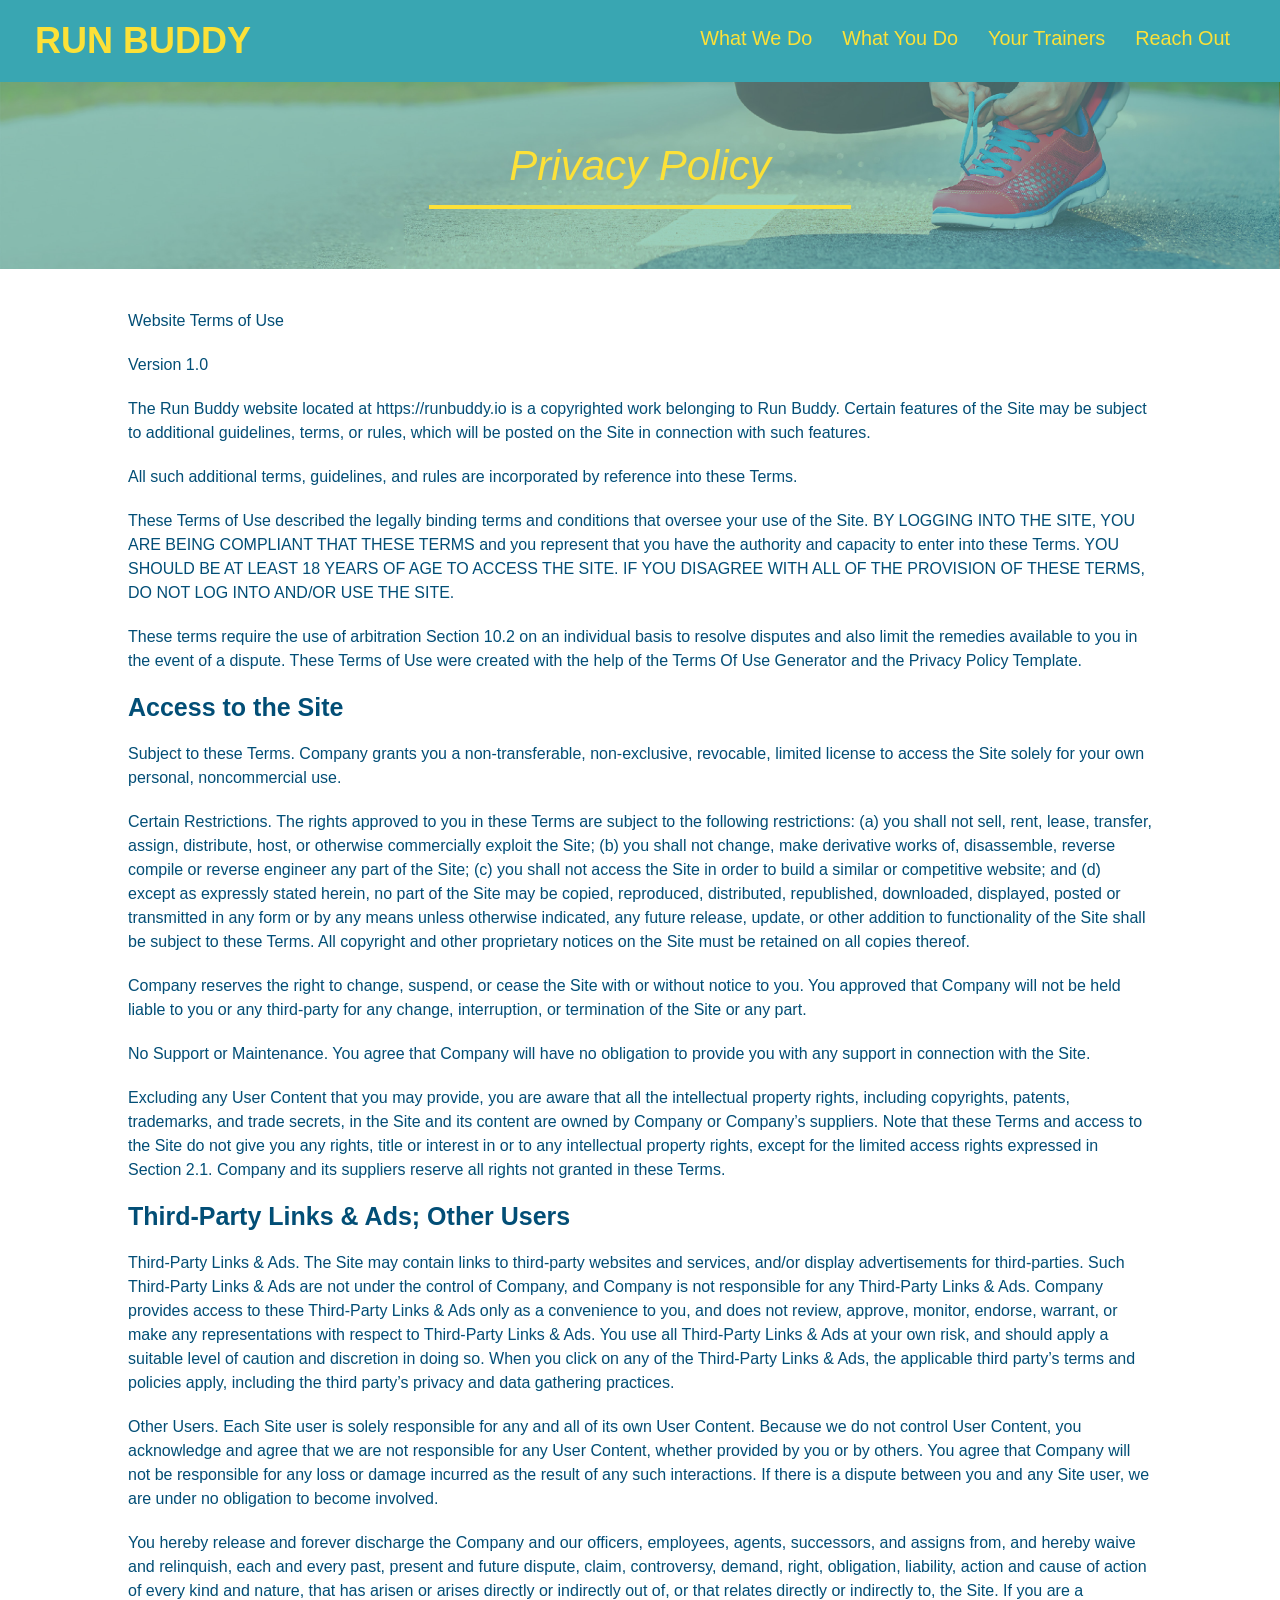
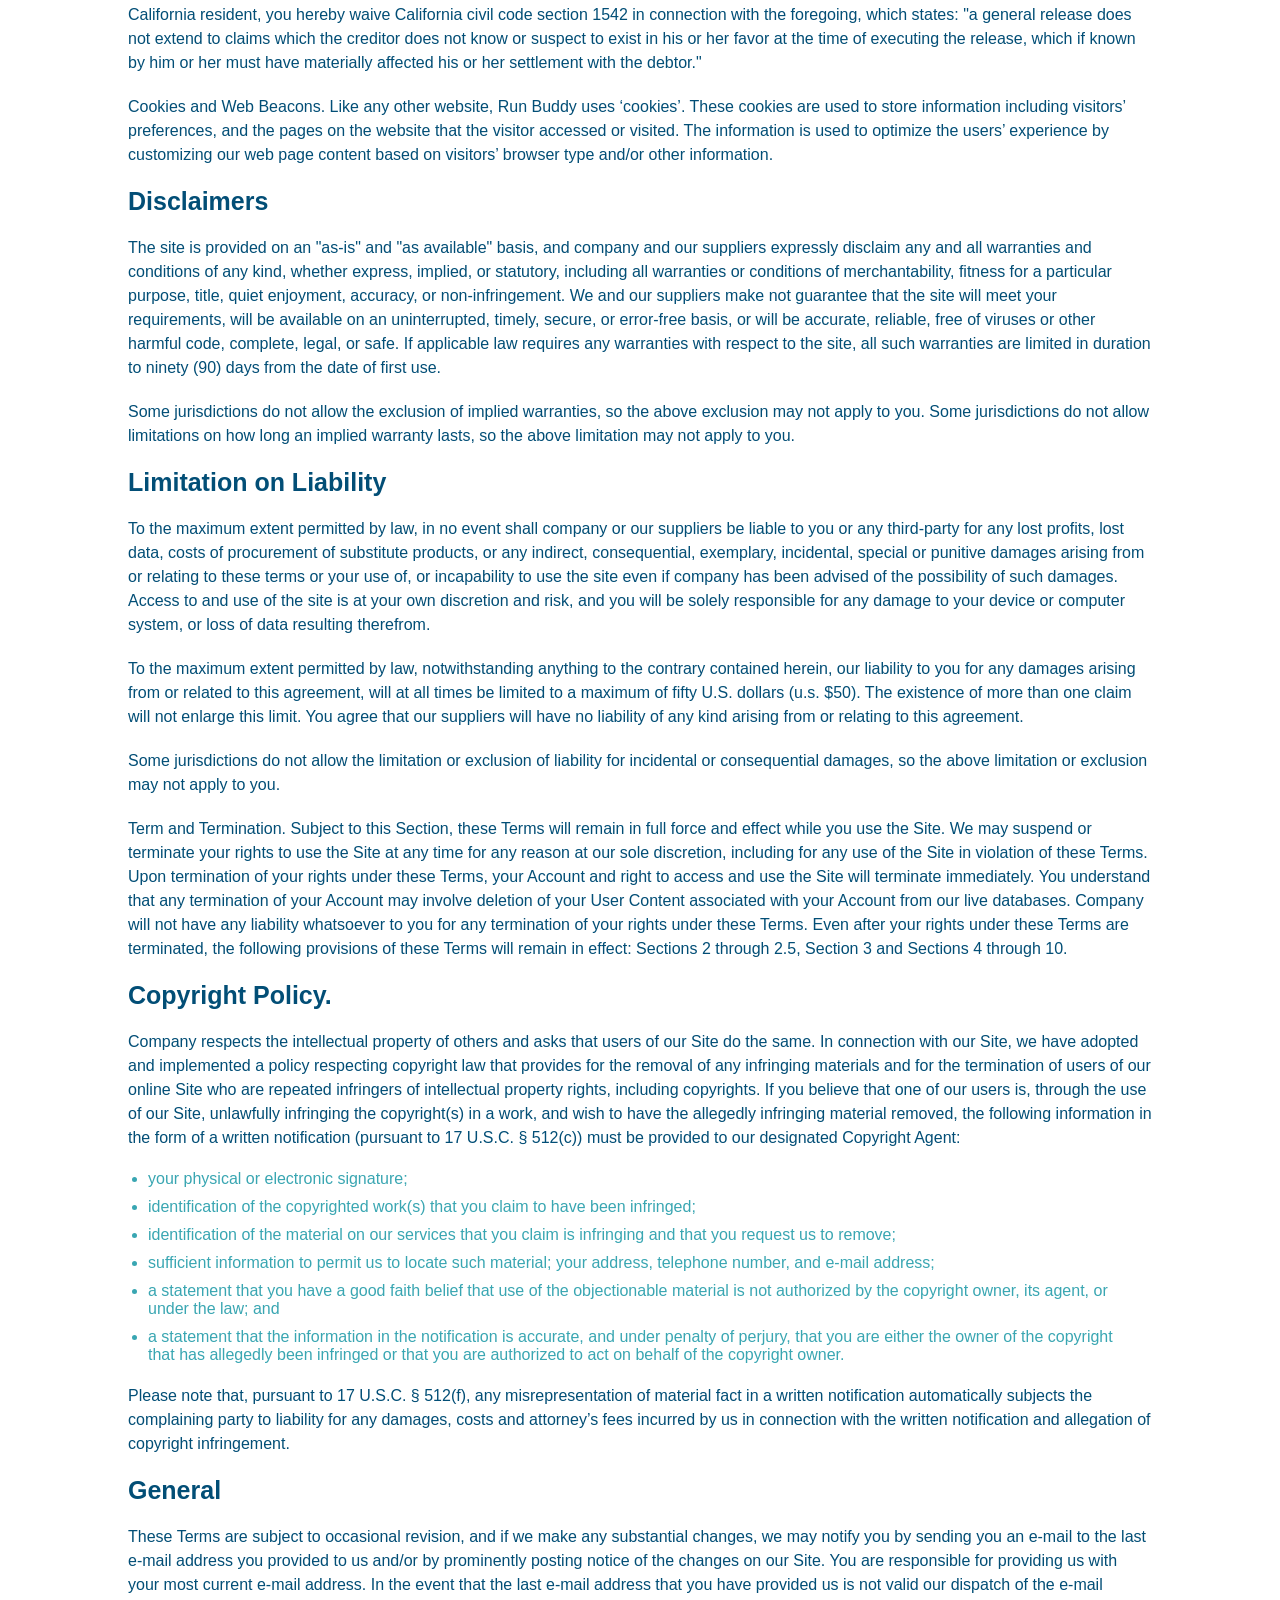
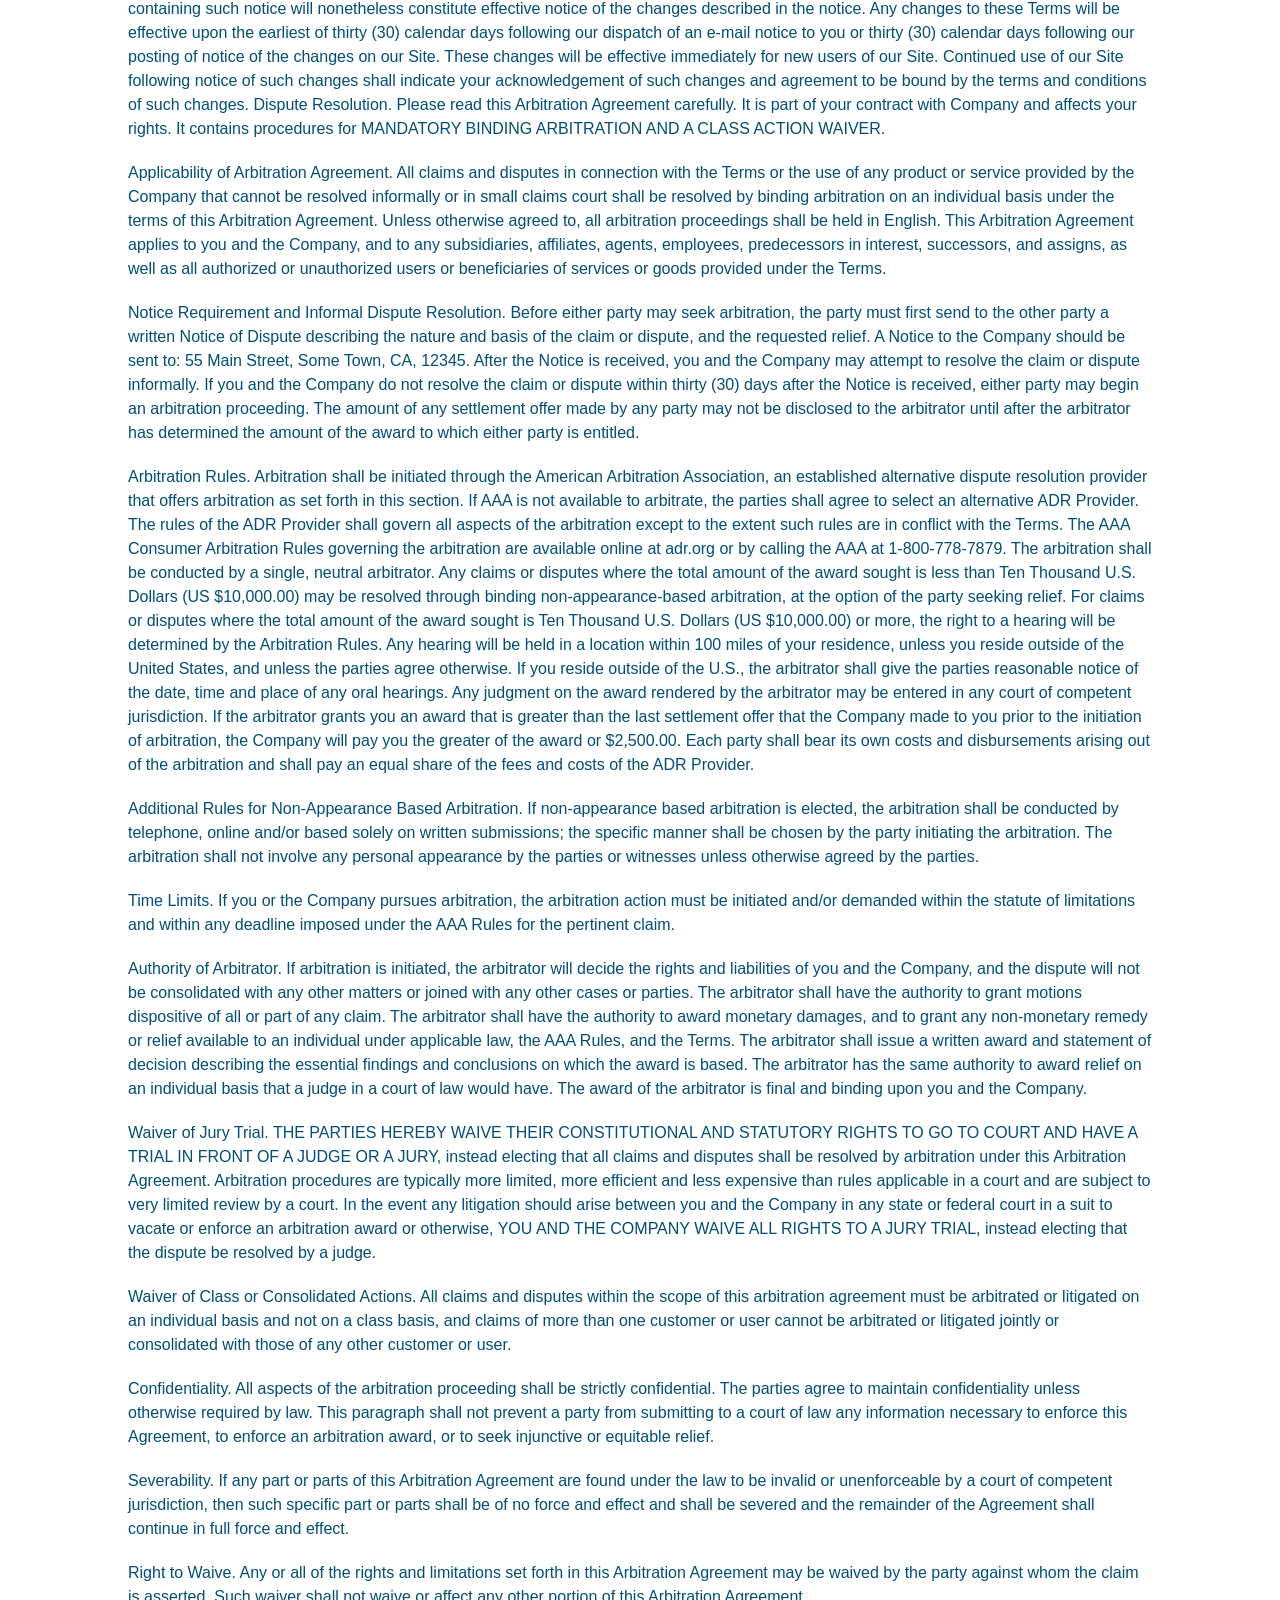
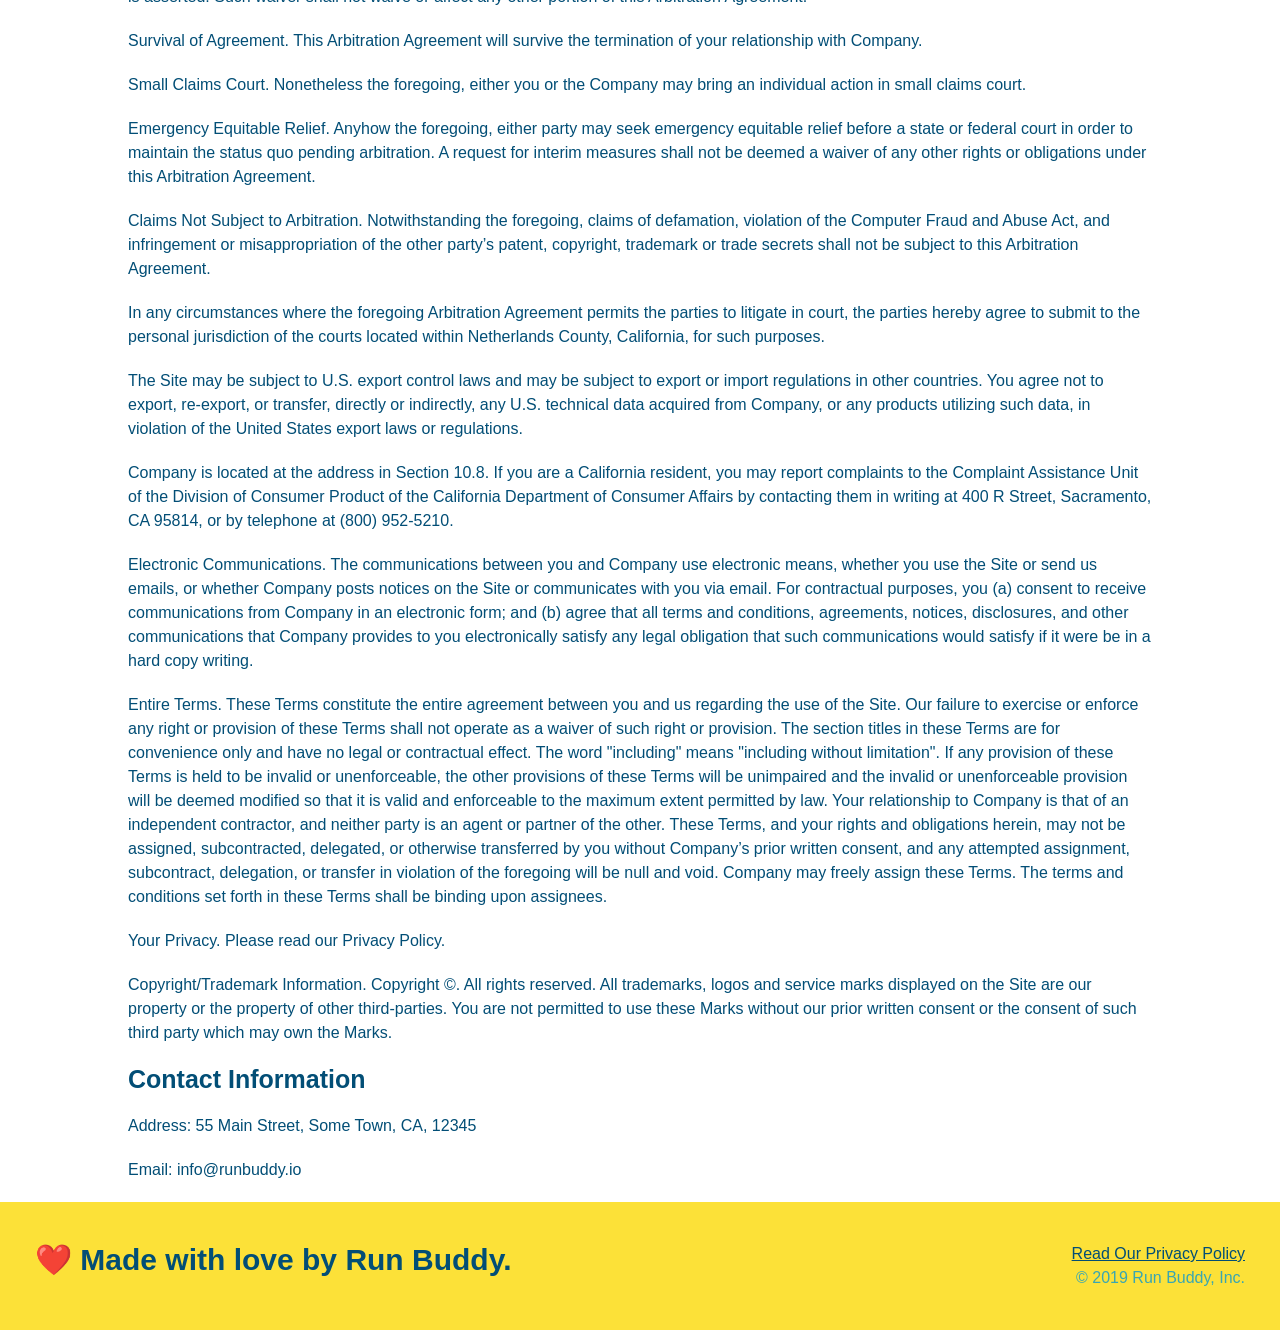
==== commit 17d29974: "added basic media queries with no style rules" ====
--- a/privacy-policy.html
+++ b/privacy-policy.html
@@ -2,6 +2,7 @@
 <html lang="en">
   <head>
     <meta charset="UTF-8" />
+    <meta name="viewport" content="width=device-width, initial-scale=1.0" />
     <link rel="stylesheet" href="./assets/css/style.css" />
     <link rel="stylesheet" href="./assets/css/secondary-styles.css" />
     <title>Run Buddy - Privacy Policy</title>
--- a/assets/css/style.css
+++ b/assets/css/style.css
@@ -36,14 +36,18 @@
   margin: 7px 0;
 }
 
-header nav ul li {
-  display: inline;
+header nav ul {
+  display: flex;
+  flex-wrap: wrap;
+  justify-content: space-between;
+  align-items: center;
+  list-style: none;
 }
 
 header nav ul li a {
-  margin: 0 30px;
+  padding: 10px 15px;
   font-weight: lighter;
-  font-size: 22px;
+  font-size: 1.55vw;
 }
 
 /* HEADER / NAVBAR STYLES END */
@@ -54,18 +58,19 @@
 footer {
   background: #fce138;
   padding: 40px 35px;
+  display: flex;
+  justify-content: space-between;
+  flex-wrap: wrap;
   width: 100%;
 }
 
 footer h2 {
-  display: inline;
   color: #024e76;
   font-size: 30px;
   margin: 0;
 }
 
 footer div {
-  float: right;
   line-height: 1.5;
   text-align: right;
 }
@@ -85,19 +90,34 @@
   background-image: url('../images/hero-bg.jpg');
   background-size: cover;
   background-position: center;
-  position: relative;
-  height: 600px;
+  display: flex;
+  justify-content: center;
+  flex-wrap: wrap;
+  align-items: flex-start;
+}
+
+.hero-cta {
+  width: 35%;
+  text-align: right;
+  margin: 3.5%;
+  color: #fff;
+  font-size: 18px;
+  line-height: 1.2;
+}
+
+.hero-cta h2 {
+  font-style: italic;
+  font-size: 55px;
+  color: #fce138;
 }
 
 .hero-form {
   border: 3px solid #024e76;
   background-color: #fce138;
   padding: 20px;
-  width: 500px;
-  color: #024e76;
-  position: absolute;
-  bottom: 120px;
-  right: 140px;
+  color: #024e76;
+  width: 40%;
+  margin: 3.5%;
 }
 
 .hero-form h3 {
@@ -134,12 +154,13 @@
 
 /* SECTION TITLE STYLES START */
 .section-title {
-  font-size: 55px;
-  display: inline-block;
-  padding: 0 100px 20px 100px;
+  font-size: 48px;
   border-bottom: 3px solid;
-  margin-bottom: 35px;
-  color: #024e76;
+  color: #024e76;
+  padding-bottom: 20px;
+  text-align: center;
+  margin: 0 auto 35px auto;
+  width: 50%;
 }
 
 .primary-border {
@@ -152,9 +173,6 @@
 /* SECTION TITLE STYLES END */
 
 /* WHAT WE DO STYLES */
-.intro {
-  text-align: center;
-}
 
 .intro p {
   line-height: 1.7;
@@ -162,85 +180,108 @@
   width: 80%;
   margin: 0 auto;
   font-size: 20px;
+  text-align: center;
 }
 /* WHAT YOU DO STYLES END */
 
 
 /* WHAT YOU DO STYLES START */
 .steps { 
-  text-align: center;
   background: #fce138;
 }
 
-.steps div {
-  margin-bottom: 80px;
-}
-
-.steps img {
-  width: 15%;
-  margin: 10px 0;
-} 
-
-.steps h3 {
+.step {
+  margin: 50px auto;
+  padding-bottom: 50px;
+  width: 80%;
+  border-bottom: 1px solid #39a6b2;
+  display: flex;
+  flex-wrap: wrap;
+  align-items: center;
+  justify-content: space-between;
+}
+
+.step h3 {
   color: #024e76;
   font-size: 46px;
-  margin-top: 10px;
-}
-
-.steps span {
-  font-size: 38px;
-}
-
-.steps p {
+  flex: 1 30%;
+}
+
+.step-info {
+  flex: 2 70%;
+  display: flex;
+  flex-wrap: wrap;
+  align-items: center;
+}
+
+.step-img {
+  flex: 1 12%;
+  margin-right: 20px;
+}
+
+.step-img img {
+  max-width: 100%;
+}
+
+.step-text {
+  flex: 12;
+}
+
+.step-text p {
   color: #39a6b2;
-  font-size: 23px;
-}
+  font-size: 18px;
+}
+
+.step-text h4 {
+  font-size: 26px;
+  line-height: 1.5;
+  color: #024e76;
+}
+
 /* WHAT YOU DO STYLES END */
 
 /* MEET THE TRAINERS START */
 .trainers {
-  text-align: center;
+  width: 100%;
+  margin: 0 auto;
+  display: flex;
+  flex-wrap: wrap;
+  justify-content: space-around;
 }
 
 .trainer {
-  width: 900px;
-  margin: 0 auto 30px auto;
+  margin: 20px;
+  flex: 1;
   background: #024e76;
   color: #fce138;
-  overflow: auto;
 }
 
 .trainer img {
-  width: 35%;
-  float: left;
+  width: 100%;
 }
 
 .trainer-bio {
-  padding: 35px;
-  float: left;
-  width: 65%;
+  padding: 25px;
+  line-height: 1.3;
 }
 
 .trainer-bio h3 {
-  font-size: 32px;
-  margin-bottom: 8px;
+  font-size: 28px;
 }
 
 .trainer-bio h4 {
   font-weight: lighter;
-  font-size: 26px;
-  margin-bottom: 25px;
+  font-size: 22px;
+  margin-bottom: 15px;
 }
 
 .trainer-bio p {
   font-size: 17px;
-  line-height: 1.3;
 }
 /* TRAINER STYLES END */
 
 /* REACH OUT STYLES START */
 .contact {
-  text-align: center;
   background: #024e76;
 }
 
@@ -248,17 +289,22 @@
   color: #fce138;
 }
 
+.contact-info {
+  display: flex;
+  justify-content: space-between;
+  flex-wrap: wrap;
+}
+
+.contact-info > * {
+  flex: 1;
+  margin: 15px;
+}
+
 .contact-info iframe {
-  width: 400px;
-height: 400px;
+  height: 400px;
 }
 
 .contact-info div {
-  width: 410px;
-  display: inline-block;
-  vertical-align: top;
-  text-align: left;
-  margin: 30px 0 0 60px;
   color: white;
 }
 
@@ -270,8 +316,29 @@
 .contact-info p, .contact-info address {
   margin: 20px 0;
   line-height: 1.5;
-  font-size: 20px;
+  font-size: 16px;
   font-style: normal;
+}
+
+.contact-form input, .contact-form textarea {
+  border: 1px solid #024e76;
+  display: block;
+  padding: 7px 15px;
+  font-size: 16px;
+  color: #024e76;
+  width: 100%;
+  margin-bottom: 15px;
+  margin-top: 5px;
+}
+
+.contact-form button {
+  width: 100%;
+  border: none;
+  background: #fce138;
+  color: #024e76;
+  text-align: center;
+  padding: 15px 0;
+  font-size: 16px;
 }
 
 .contact-info a {
@@ -288,4 +355,23 @@
 
 .text-right {
   text-align: right;
+}
+
+.flex-row {
+  display: flex;
+}
+
+/* MEDIA QUERY FOR SMALLER DESKTOP SCREENS AND SMALLER */
+@media screen and (max-width: 980px) {
+
+}
+
+/* MEDIA QUERY FOR TABLETS AND SMALLER */ 
+@media screen and (max-width: 768px) {
+
+}
+
+/* MEDIA WUERY FOR MOBILE PHONES AND SMALLER */
+@media screen and (max-width: 575px) {
+
 }
